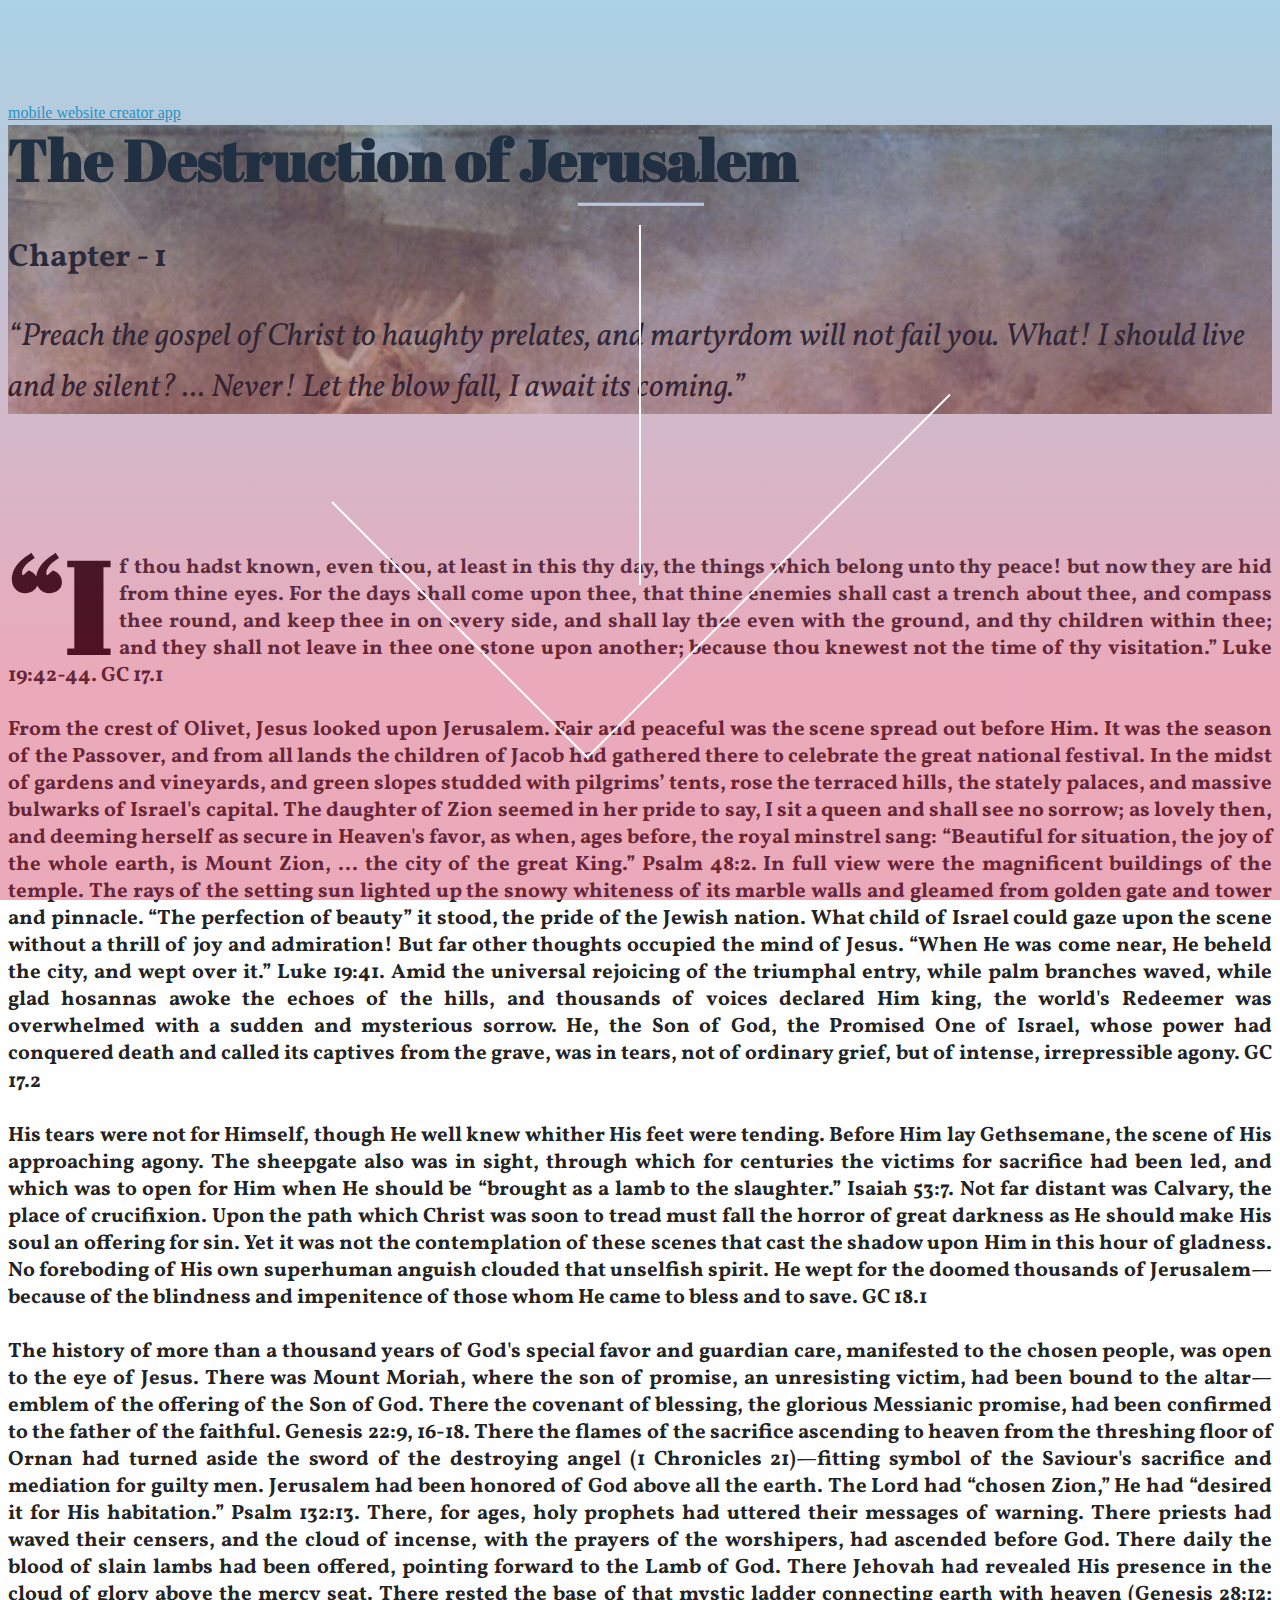
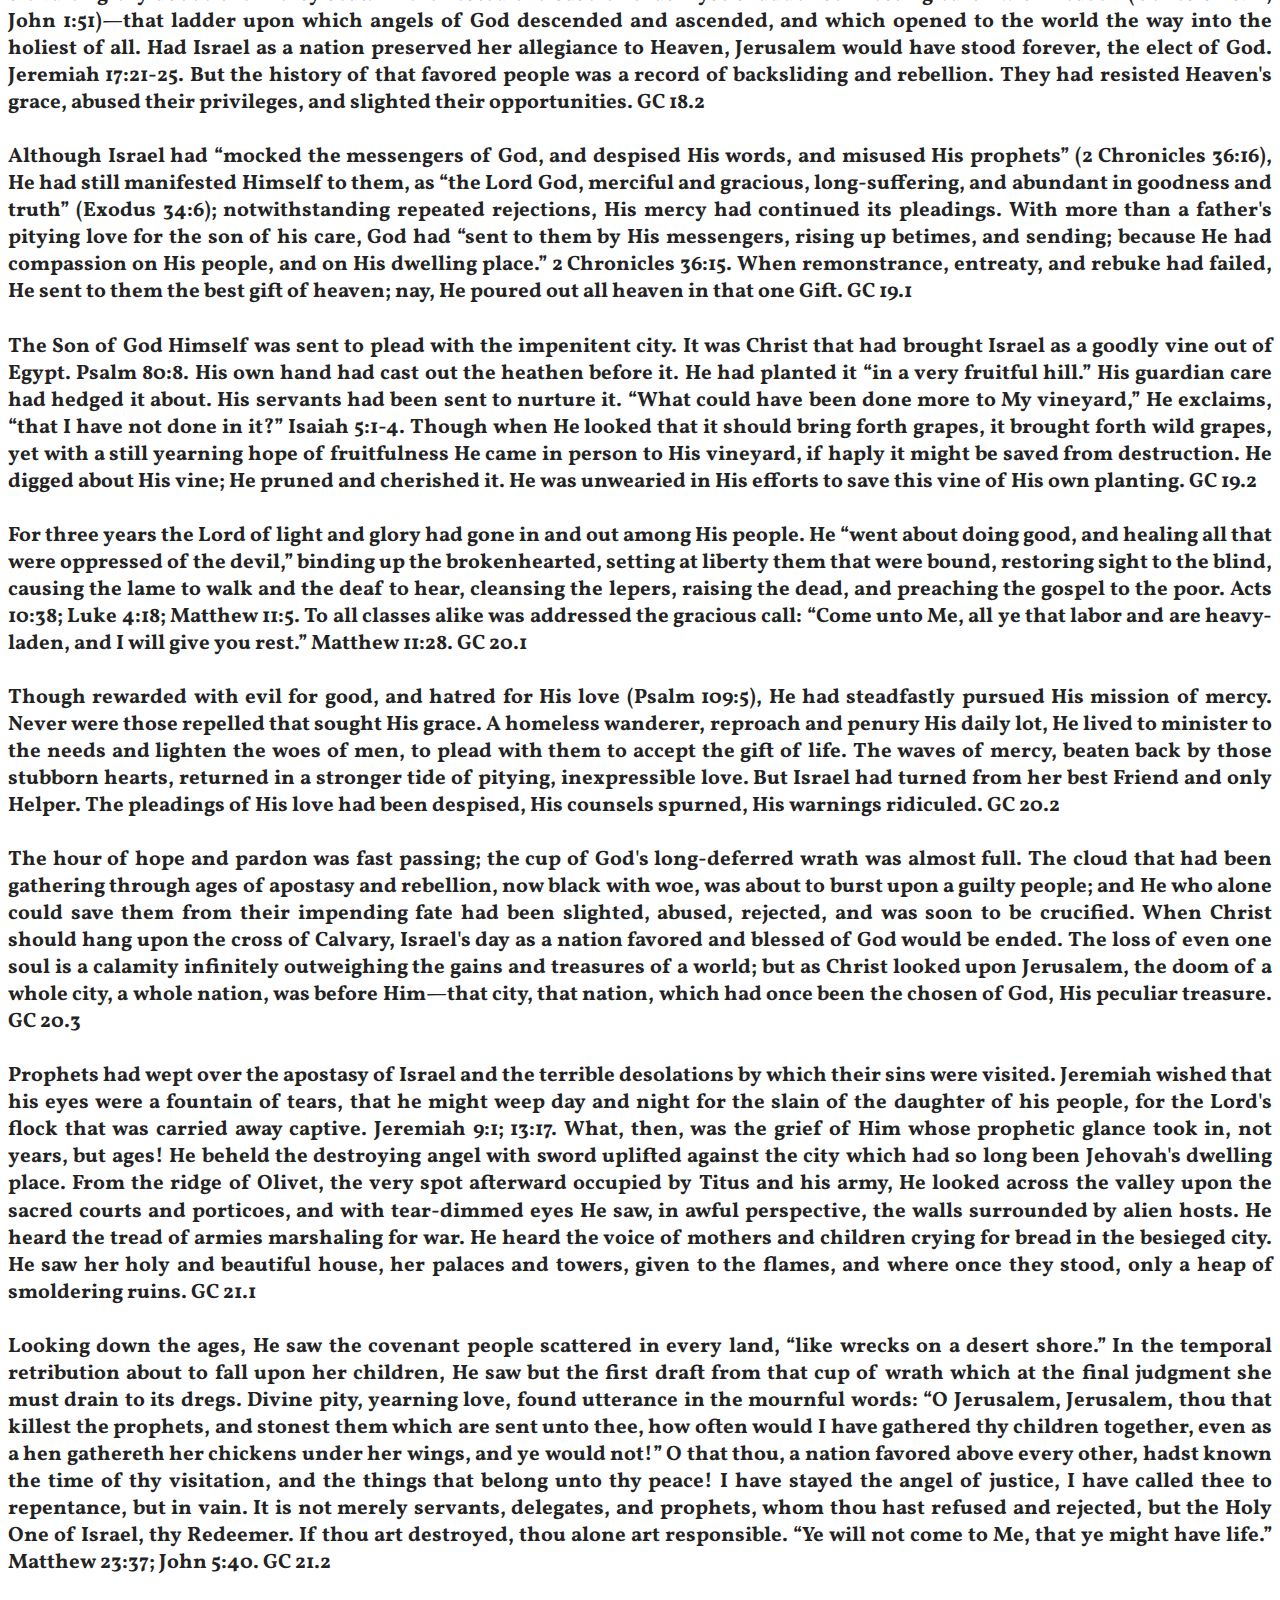
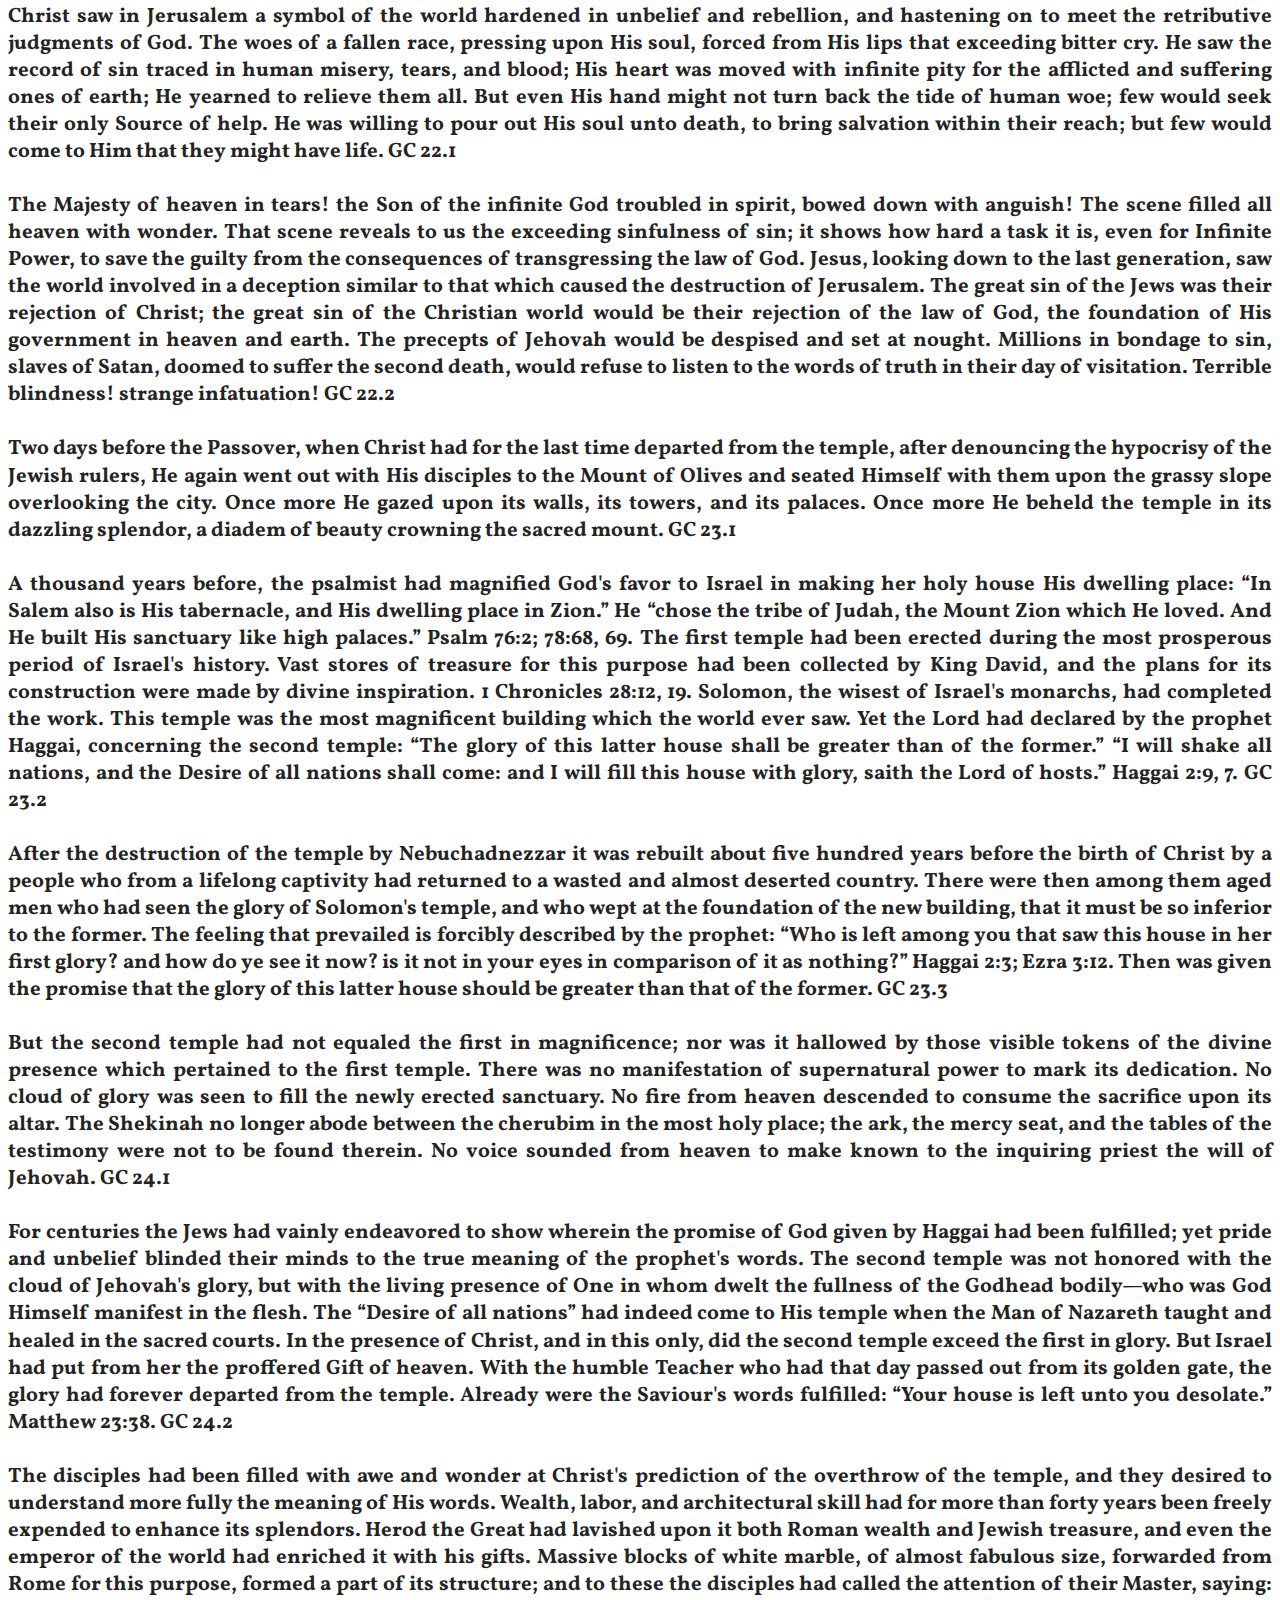
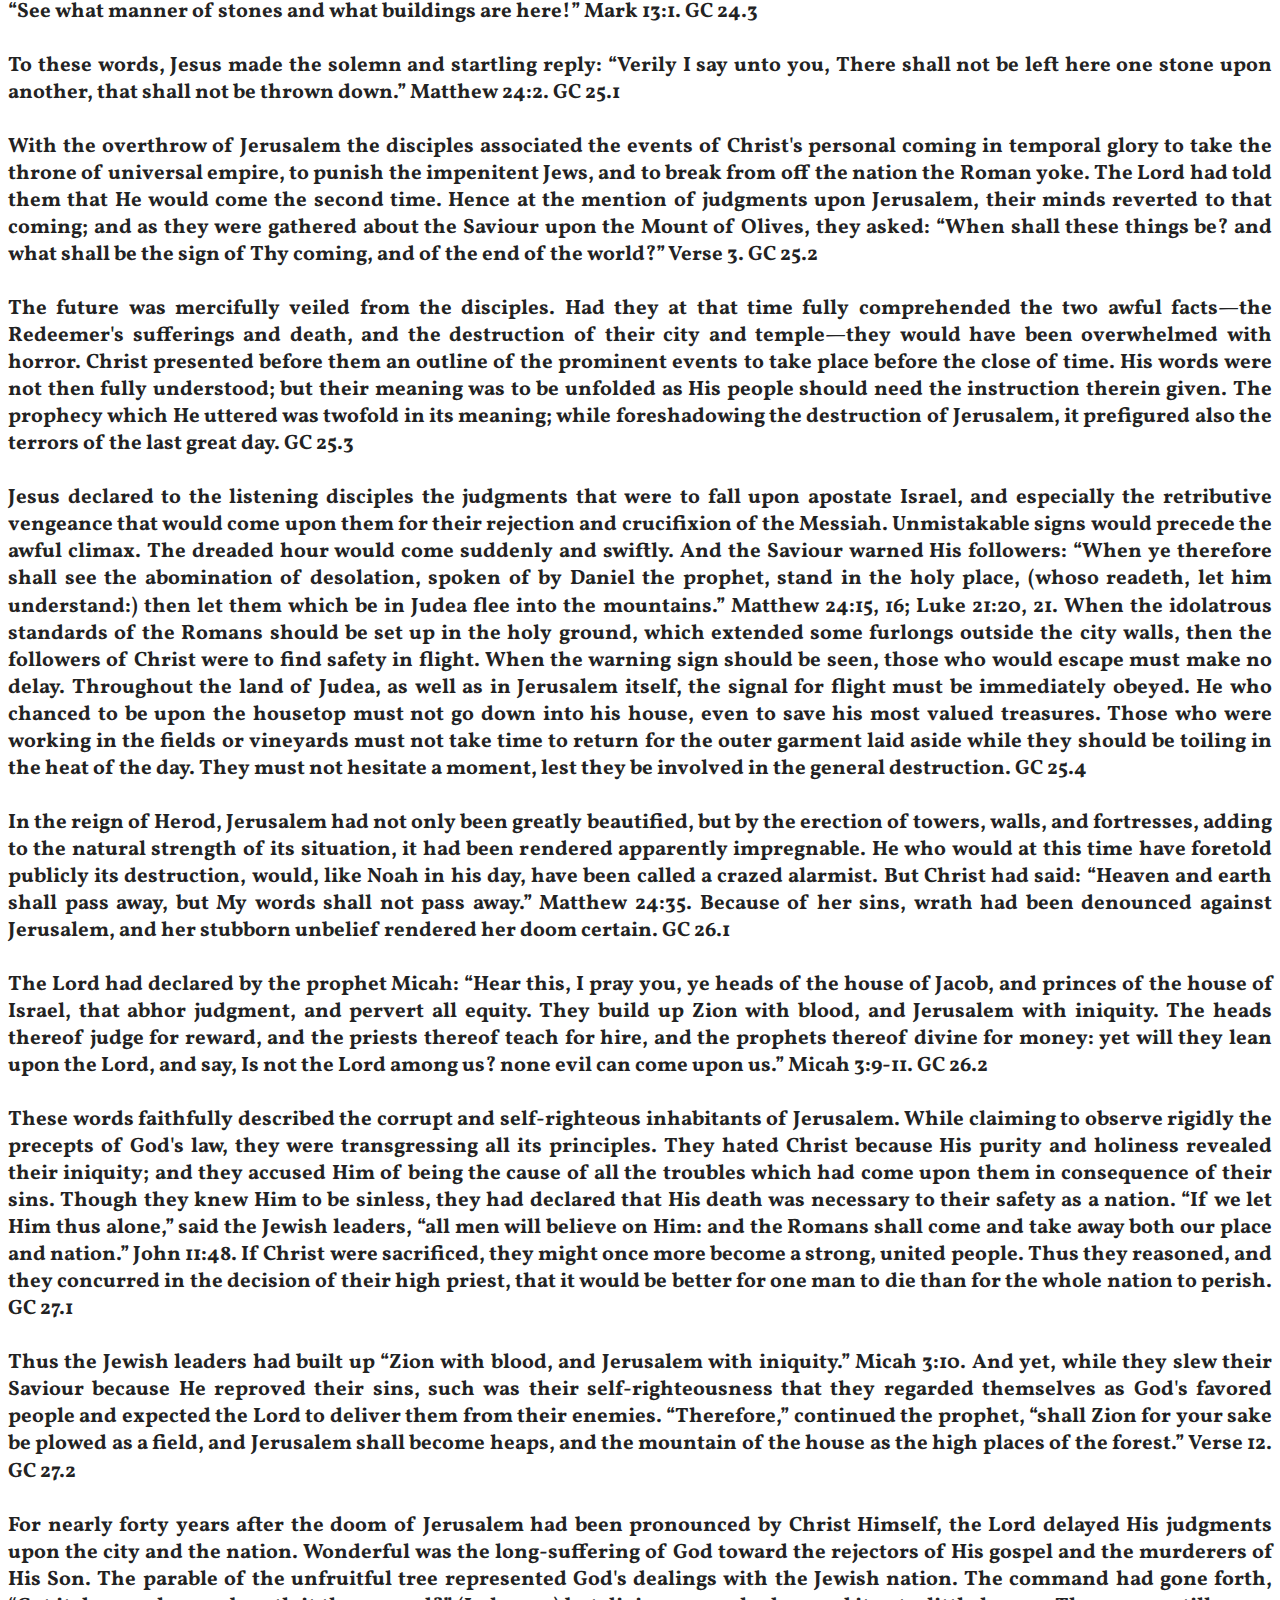
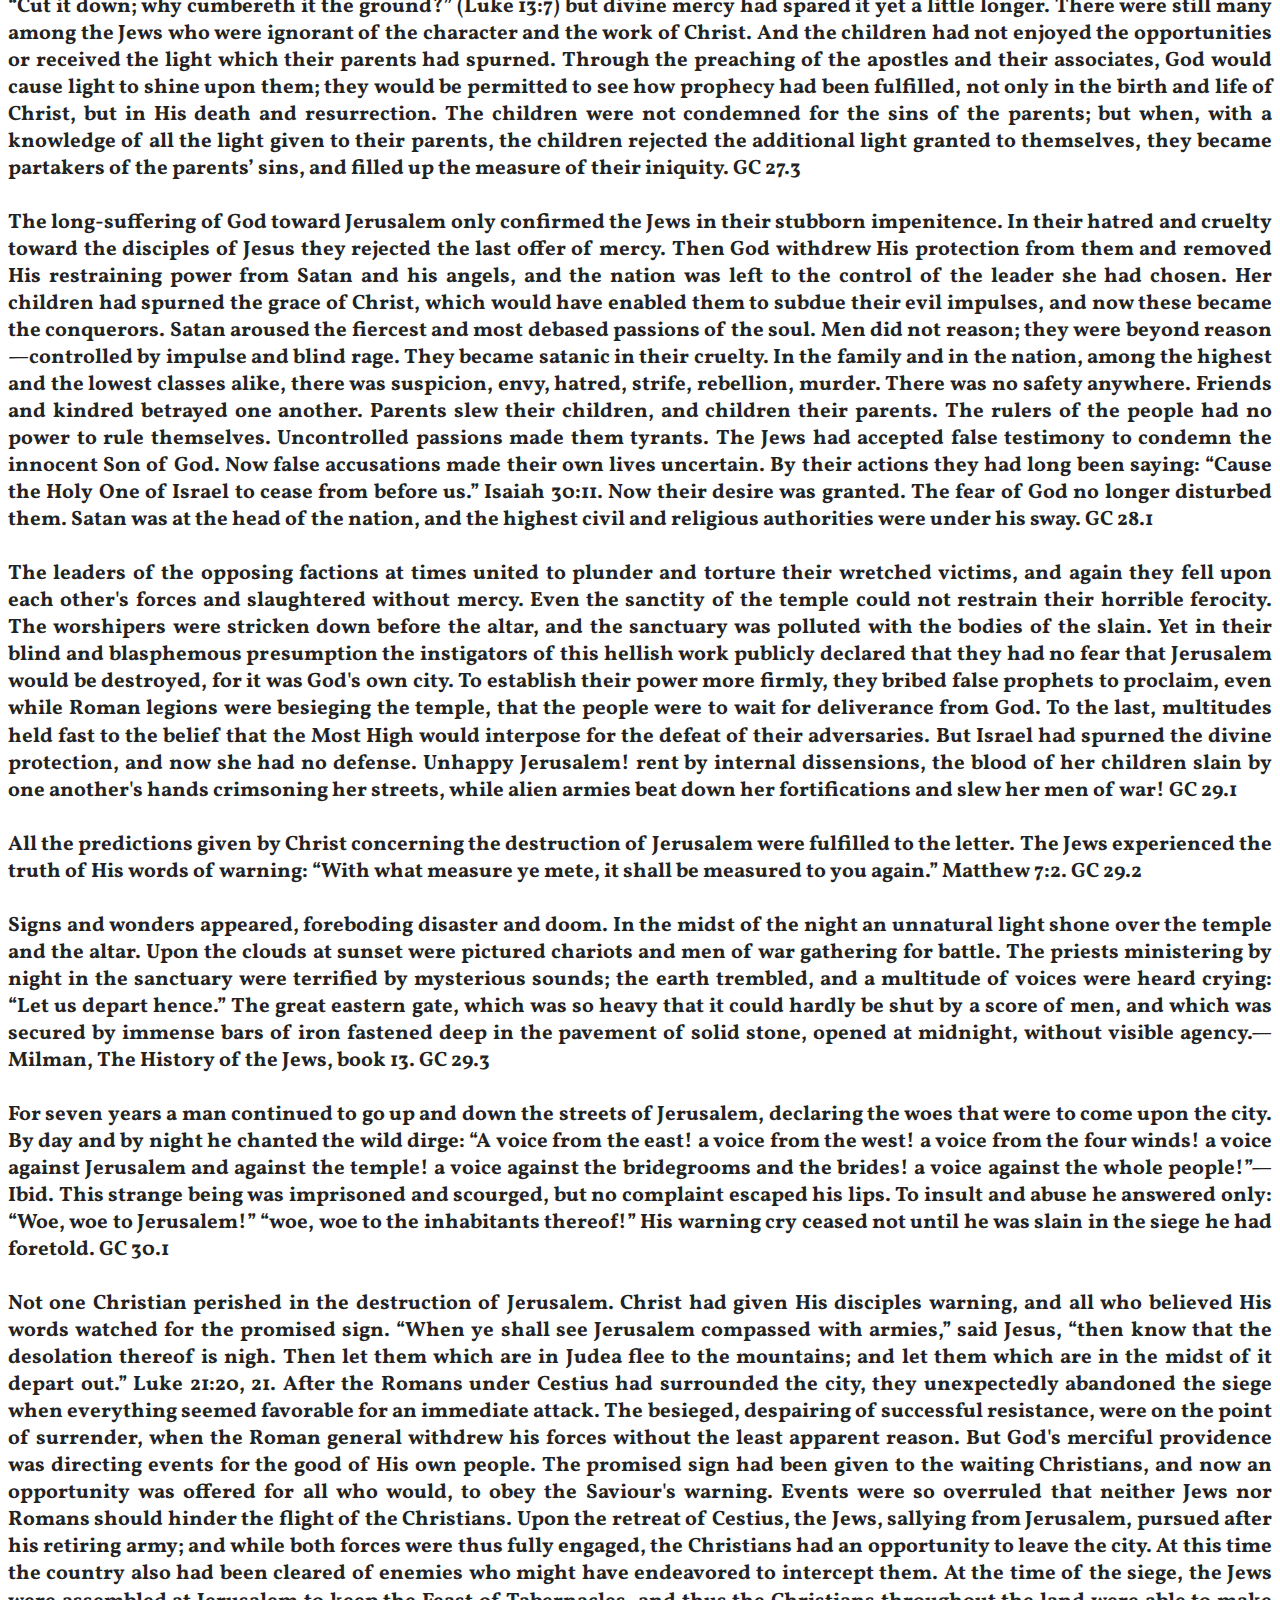
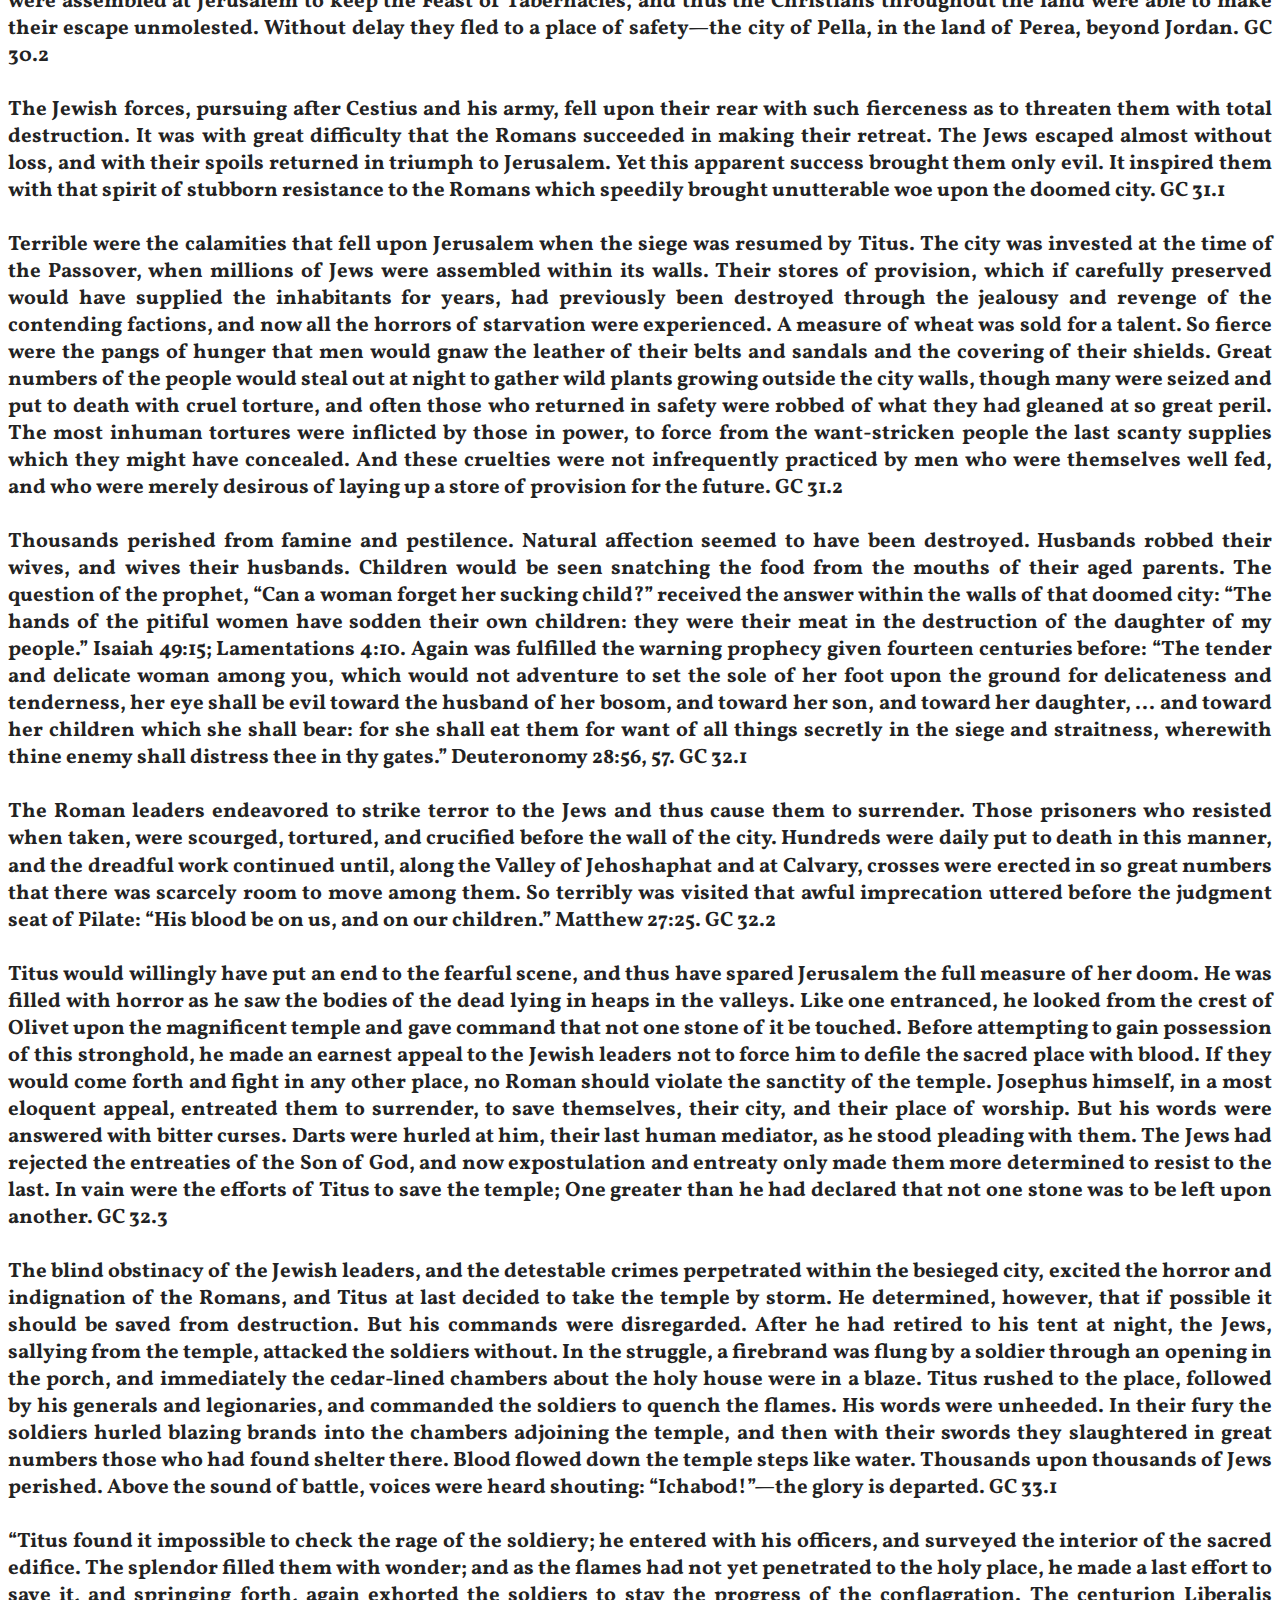
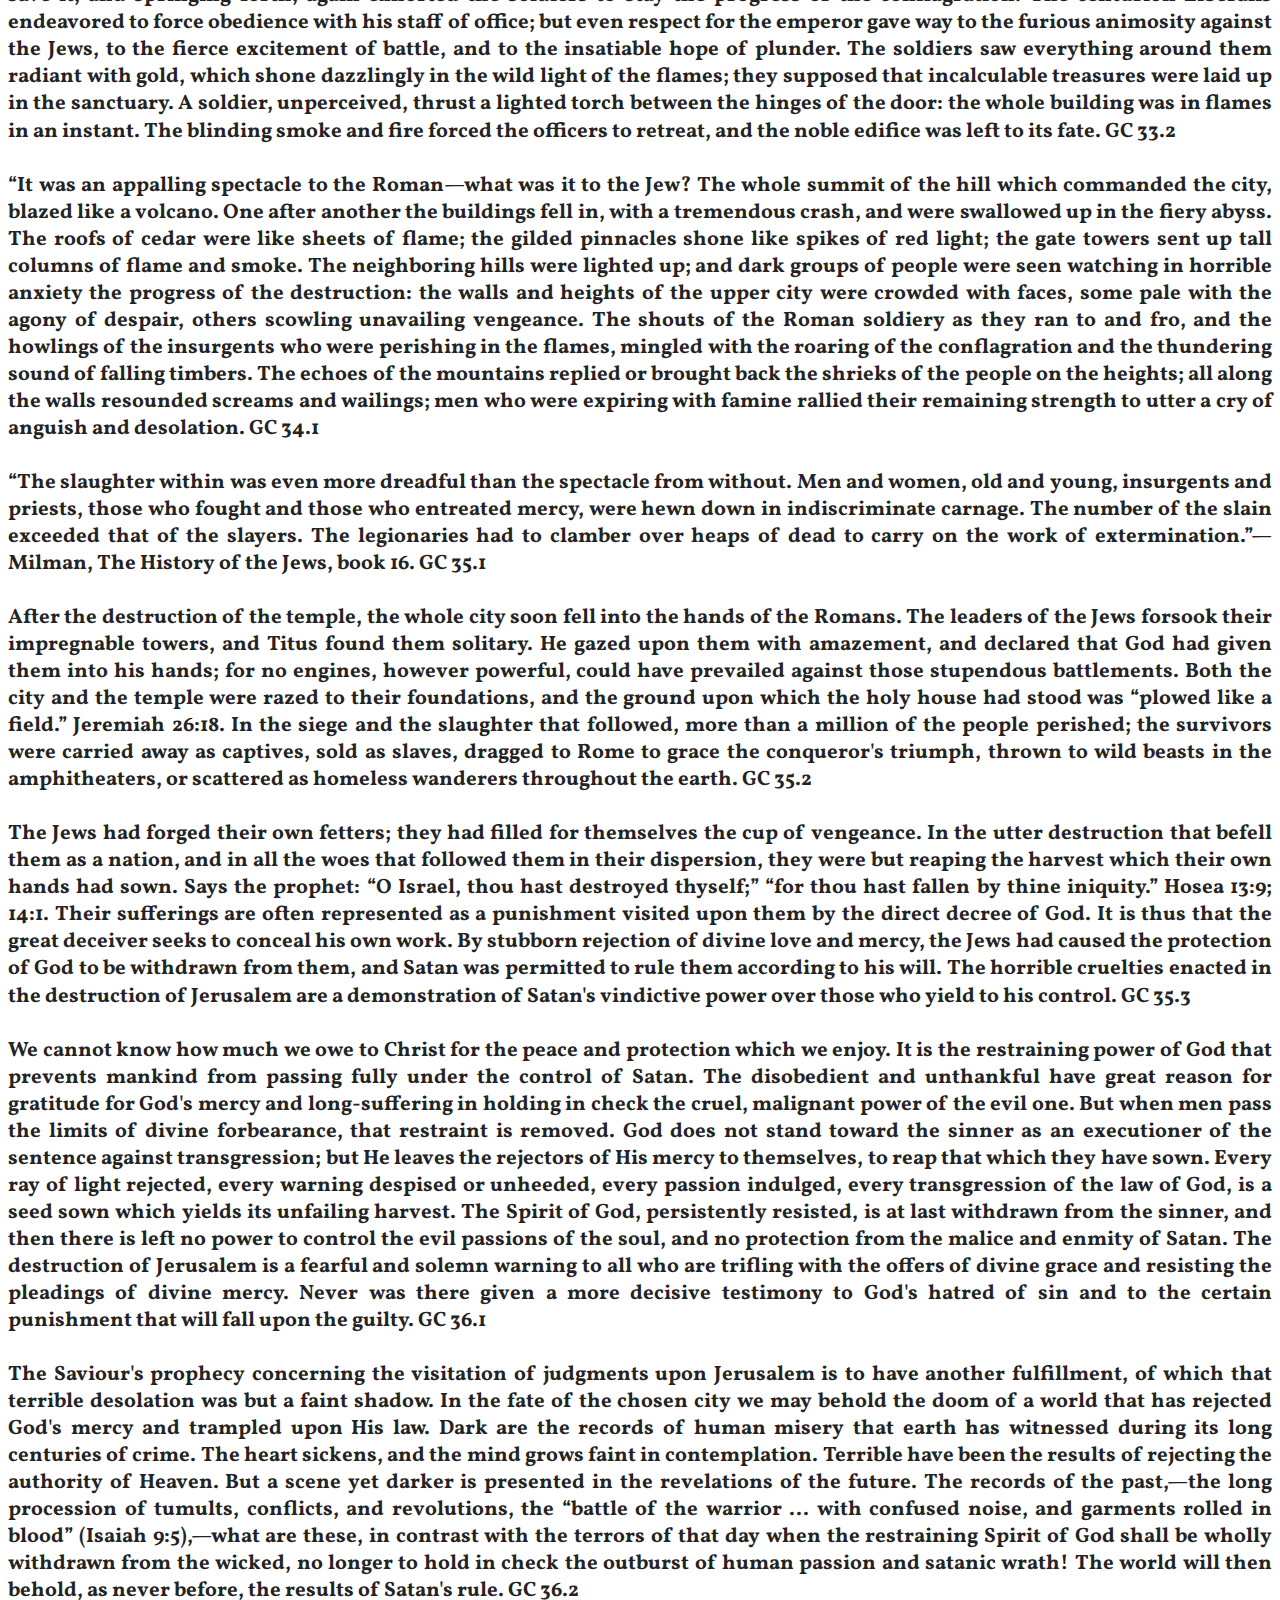
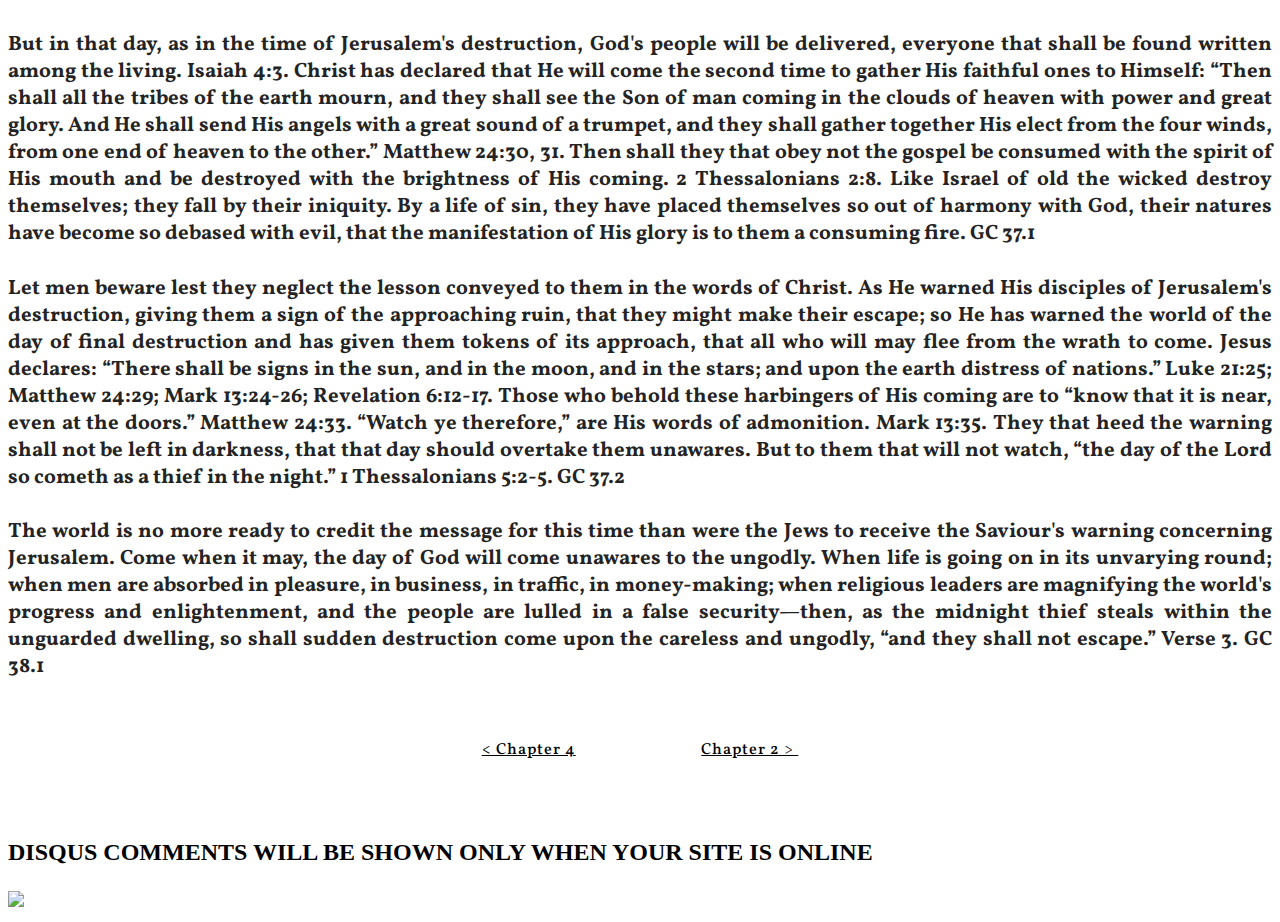
==== 1-Destruction-of-Jerusalem.html @ 49c74d1c "create github pages" ====
<!DOCTYPE html>
<html >
<head>
  <!-- Site made with Mobirise Website Builder v4.6.6, https://mobirise.com -->
  <meta charset="UTF-8">
  <meta http-equiv="X-UA-Compatible" content="IE=edge">
  <meta name="generator" content="Mobirise v4.6.6, mobirise.com">
  <meta name="viewport" content="width=device-width, initial-scale=1, minimum-scale=1">
  <link rel="shortcut icon" href="assets/images/logo2.png" type="image/x-icon">
  <meta name="description" content="">
  <title>1 - Destruction of Jerusalem</title>
  <link rel="stylesheet" href="assets/web/assets/mobirise-icons/mobirise-icons.css">
  <link rel="stylesheet" href="assets/tether/tether.min.css">
  <link rel="stylesheet" href="assets/facebook-plugin/style.css">
  <link rel="stylesheet" href="assets/soundcloud-plugin/style.css">
  <link rel="stylesheet" href="assets/bootstrap/css/bootstrap.min.css">
  <link rel="stylesheet" href="assets/bootstrap/css/bootstrap-grid.min.css">
  <link rel="stylesheet" href="assets/bootstrap/css/bootstrap-reboot.min.css">
  <link rel="stylesheet" href="assets/dropdown/css/style.css">
  <link rel="stylesheet" href="assets/animatecss/animate.min.css">
  <link rel="stylesheet" href="assets/theme/css/style.css">
  <link rel="stylesheet" href="assets/mobirise/css/mbr-additional.css" type="text/css">
  
  
  
</head>
<body>
  <section class="menu cid-qNV8i12AD8" once="menu" id="menu2-1a">

    

    <nav class="navbar navbar-expand beta-menu navbar-dropdown align-items-center collapsed bg-color transparent">
        <button class="navbar-toggler navbar-toggler-right" type="button" data-toggle="collapse" data-target="#navbarSupportedContent" aria-controls="navbarSupportedContent" aria-expanded="false" aria-label="Toggle navigation">
            <div class="hamburger">
                <span></span>
                <span></span>
                <span></span>
                <span></span>
            </div>
        </button>
        <div class="menu-logo">
            <div class="navbar-brand">
                
                
            </div>
        </div>
        <div class="collapse navbar-collapse" id="navbarSupportedContent">
            <ul class="navbar-nav nav-dropdown nav-right navbar-nav-top-padding" data-app-modern-menu="true"><li class="nav-item">
                    <a class="nav-link link text-black display-4" href="https://mobirise.com">Preface<br></a>
                </li><li class="nav-item"><a class="nav-link link text-black display-4" href="https://mobirise.com">Introduction<br></a></li><li class="nav-item dropdown open"><a class="nav-link link text-black dropdown-toggle display-4" href="https://mobirise.com" data-toggle="dropdown-submenu" aria-expanded="true">Chapters<br></a><div class="dropdown-menu"><a class="text-black dropdown-item display-4" href="https://mobirise.com">1 - Destruction of Jerusalem</a><a class="text-black dropdown-item display-4" href="https://mobirise.com">2 - Persecution in the First Centuries</a><a class="text-black dropdown-item display-4" href="page2.html">5 - John Wycliffe</a><a class="text-black dropdown-item display-4" href="6-Huss-and-Jerome.html">6 - Juss and Jerome</a><a class="text-black dropdown-item display-4" href="6-Huss-and-Jerome.html"></a></div></li>
                <li class="nav-item">
                    <a class="nav-link link text-black display-4" href="https://mobirise.com"></a>
                </li></ul>
            
        </div>
    </nav>
</section>

<section class="engine"><a href="https://mobirise.ws/n">mobile website creator app</a></section><section class="header4 cid-qNV8i1VDWB mbr-fullscreen mbr-parallax-background" id="header4-1b">

    

    <div class="mbr-overlay" style="opacity: 0.4;">
    </div>

    <div class="container align-center">
        <div class="row justify-content-center">
            <div class="media-container-column mbr-white col-md-10">
                <h1 class="mbr-section-title pb-3 mbr-fonts-style display-1">The Destruction of Jerusalem</h1>
                <hr class="separator mb-4">
                <h3 class="mbr-section-subtitle align-center mbr-light pb-3 mbr-fonts-style display-5">
                    Chapter - 1</h3>
                
                <p class="mbr-text pb-3 mbr-fonts-style display-5"><em>“Preach the gospel of Christ to haughty prelates, and martyrdom will not fail you. What! I should live and be silent? ... Never! Let the blow fall, I await its coming.”<br></em></p>
                
            </div>
        </div>
    </div>
    <div class="mbr-arrow hidden-sm-down" aria-hidden="true">
        <a href="#next">
            <i class="mbri-down mbr-iconfont"></i>
        </a>
    </div>
</section>

<section class="mbr-section content4 cid-qNV8i2LmGc" id="content4-1c">

    

    <div class="container">
        <div class="media-container-row">
            <div class="title col-12 col-md-8">
                
                <h3 class="mbr-section-subtitle align-center mbr-light mbr-fonts-style display-7"><div><br></div><div><span class="firstcharacter">“I</span>f thou hadst known, even thou, at least in this thy day, the things which belong unto thy peace! but now they are hid from thine eyes. For the days shall come upon thee, that thine enemies shall cast a trench about thee, and compass thee round, and keep thee in on every side, and shall lay thee even with the ground, and thy children within thee; and they shall not leave in thee one stone upon another; because thou knewest not the time of thy visitation.” Luke 19:42-44. GC 17.1</div><div><br></div><div>From the crest of Olivet, Jesus looked upon Jerusalem. Fair and peaceful was the scene spread out before Him. It was the season of the Passover, and from all lands the children of Jacob had gathered there to celebrate the great national festival. In the midst of gardens and vineyards, and green slopes studded with pilgrims’ tents, rose the terraced hills, the stately palaces, and massive bulwarks of Israel's capital. The daughter of Zion seemed in her pride to say, I sit a queen and shall see no sorrow; as lovely then, and deeming herself as secure in Heaven's favor, as when, ages before, the royal minstrel sang: “Beautiful for situation, the joy of the whole earth, is Mount Zion, ... the city of the great King.” Psalm 48:2. In full view were the magnificent buildings of the temple. The rays of the setting sun lighted up the snowy whiteness of its marble walls and gleamed from golden gate and tower and pinnacle. “The perfection of beauty” it stood, the pride of the Jewish nation. What child of Israel could gaze upon the scene without a thrill of joy and admiration! But far other thoughts occupied the mind of Jesus. “When He was come near, He beheld the city, and wept over it.” Luke 19:41. Amid the universal rejoicing of the triumphal entry, while palm branches waved, while glad hosannas awoke the echoes of the hills, and thousands of voices declared Him king, the world's Redeemer was overwhelmed with a sudden and mysterious sorrow. He, the Son of God, the Promised One of Israel, whose power had conquered death and called its captives from the grave, was in tears, not of ordinary grief, but of intense, irrepressible agony. GC 17.2</div><div><br></div><div>His tears were not for Himself, though He well knew whither His feet were tending. Before Him lay Gethsemane, the scene of His approaching agony. The sheepgate also was in sight, through which for centuries the victims for sacrifice had been led, and which was to open for Him when He should be “brought as a lamb to the slaughter.” Isaiah 53:7. Not far distant was Calvary, the place of crucifixion. Upon the path which Christ was soon to tread must fall the horror of great darkness as He should make His soul an offering for sin. Yet it was not the contemplation of these scenes that cast the shadow upon Him in this hour of gladness. No foreboding of His own superhuman anguish clouded that unselfish spirit. He wept for the doomed thousands of Jerusalem—because of the blindness and impenitence of those whom He came to bless and to save. GC 18.1</div><div><br></div><div>The history of more than a thousand years of God's special favor and guardian care, manifested to the chosen people, was open to the eye of Jesus. There was Mount Moriah, where the son of promise, an unresisting victim, had been bound to the altar—emblem of the offering of the Son of God. There the covenant of blessing, the glorious Messianic promise, had been confirmed to the father of the faithful. Genesis 22:9, 16-18. There the flames of the sacrifice ascending to heaven from the threshing floor of Ornan had turned aside the sword of the destroying angel (1 Chronicles 21)—fitting symbol of the Saviour's sacrifice and mediation for guilty men. Jerusalem had been honored of God above all the earth. The Lord had “chosen Zion,” He had “desired it for His habitation.” Psalm 132:13. There, for ages, holy prophets had uttered their messages of warning. There priests had waved their censers, and the cloud of incense, with the prayers of the worshipers, had ascended before God. There daily the blood of slain lambs had been offered, pointing forward to the Lamb of God. There Jehovah had revealed His presence in the cloud of glory above the mercy seat. There rested the base of that mystic ladder connecting earth with heaven (Genesis 28:12; John 1:51)—that ladder upon which angels of God descended and ascended, and which opened to the world the way into the holiest of all. Had Israel as a nation preserved her allegiance to Heaven, Jerusalem would have stood forever, the elect of God. Jeremiah 17:21-25. But the history of that favored people was a record of backsliding and rebellion. They had resisted Heaven's grace, abused their privileges, and slighted their opportunities. GC 18.2</div><div><br></div><div>Although Israel had “mocked the messengers of God, and despised His words, and misused His prophets” (2 Chronicles 36:16), He had still manifested Himself to them, as “the Lord God, merciful and gracious, long-suffering, and abundant in goodness and truth” (Exodus 34:6); notwithstanding repeated rejections, His mercy had continued its pleadings. With more than a father's pitying love for the son of his care, God had “sent to them by His messengers, rising up betimes, and sending; because He had compassion on His people, and on His dwelling place.” 2 Chronicles 36:15. When remonstrance, entreaty, and rebuke had failed, He sent to them the best gift of heaven; nay, He poured out all heaven in that one Gift. GC 19.1</div><div><br></div><div>The Son of God Himself was sent to plead with the impenitent city. It was Christ that had brought Israel as a goodly vine out of Egypt. Psalm 80:8. His own hand had cast out the heathen before it. He had planted it “in a very fruitful hill.” His guardian care had hedged it about. His servants had been sent to nurture it. “What could have been done more to My vineyard,” He exclaims, “that I have not done in it?” Isaiah 5:1-4. Though when He looked that it should bring forth grapes, it brought forth wild grapes, yet with a still yearning hope of fruitfulness He came in person to His vineyard, if haply it might be saved from destruction. He digged about His vine; He pruned and cherished it. He was unwearied in His efforts to save this vine of His own planting. GC 19.2</div><div><br></div><div>For three years the Lord of light and glory had gone in and out among His people. He “went about doing good, and healing all that were oppressed of the devil,” binding up the brokenhearted, setting at liberty them that were bound, restoring sight to the blind, causing the lame to walk and the deaf to hear, cleansing the lepers, raising the dead, and preaching the gospel to the poor. Acts 10:38; Luke 4:18; Matthew 11:5. To all classes alike was addressed the gracious call: “Come unto Me, all ye that labor and are heavy-laden, and I will give you rest.” Matthew 11:28. GC 20.1</div><div><br></div><div>Though rewarded with evil for good, and hatred for His love (Psalm 109:5), He had steadfastly pursued His mission of mercy. Never were those repelled that sought His grace. A homeless wanderer, reproach and penury His daily lot, He lived to minister to the needs and lighten the woes of men, to plead with them to accept the gift of life. The waves of mercy, beaten back by those stubborn hearts, returned in a stronger tide of pitying, inexpressible love. But Israel had turned from her best Friend and only Helper. The pleadings of His love had been despised, His counsels spurned, His warnings ridiculed. GC 20.2</div><div><br></div><div>The hour of hope and pardon was fast passing; the cup of God's long-deferred wrath was almost full. The cloud that had been gathering through ages of apostasy and rebellion, now black with woe, was about to burst upon a guilty people; and He who alone could save them from their impending fate had been slighted, abused, rejected, and was soon to be crucified. When Christ should hang upon the cross of Calvary, Israel's day as a nation favored and blessed of God would be ended. The loss of even one soul is a calamity infinitely outweighing the gains and treasures of a world; but as Christ looked upon Jerusalem, the doom of a whole city, a whole nation, was before Him—that city, that nation, which had once been the chosen of God, His peculiar treasure. GC 20.3</div><div><br></div><div>Prophets had wept over the apostasy of Israel and the terrible desolations by which their sins were visited. Jeremiah wished that his eyes were a fountain of tears, that he might weep day and night for the slain of the daughter of his people, for the Lord's flock that was carried away captive. Jeremiah 9:1; 13:17. What, then, was the grief of Him whose prophetic glance took in, not years, but ages! He beheld the destroying angel with sword uplifted against the city which had so long been Jehovah's dwelling place. From the ridge of Olivet, the very spot afterward occupied by Titus and his army, He looked across the valley upon the sacred courts and porticoes, and with tear-dimmed eyes He saw, in awful perspective, the walls surrounded by alien hosts. He heard the tread of armies marshaling for war. He heard the voice of mothers and children crying for bread in the besieged city. He saw her holy and beautiful house, her palaces and towers, given to the flames, and where once they stood, only a heap of smoldering ruins. GC 21.1</div><div><br></div><div>Looking down the ages, He saw the covenant people scattered in every land, “like wrecks on a desert shore.” In the temporal retribution about to fall upon her children, He saw but the first draft from that cup of wrath which at the final judgment she must drain to its dregs. Divine pity, yearning love, found utterance in the mournful words: “O Jerusalem, Jerusalem, thou that killest the prophets, and stonest them which are sent unto thee, how often would I have gathered thy children together, even as a hen gathereth her chickens under her wings, and ye would not!” O that thou, a nation favored above every other, hadst known the time of thy visitation, and the things that belong unto thy peace! I have stayed the angel of justice, I have called thee to repentance, but in vain. It is not merely servants, delegates, and prophets, whom thou hast refused and rejected, but the Holy One of Israel, thy Redeemer. If thou art destroyed, thou alone art responsible. “Ye will not come to Me, that ye might have life.” Matthew 23:37; John 5:40. GC 21.2</div><div><br></div><div>Christ saw in Jerusalem a symbol of the world hardened in unbelief and rebellion, and hastening on to meet the retributive judgments of God. The woes of a fallen race, pressing upon His soul, forced from His lips that exceeding bitter cry. He saw the record of sin traced in human misery, tears, and blood; His heart was moved with infinite pity for the afflicted and suffering ones of earth; He yearned to relieve them all. But even His hand might not turn back the tide of human woe; few would seek their only Source of help. He was willing to pour out His soul unto death, to bring salvation within their reach; but few would come to Him that they might have life. GC 22.1</div><div><br></div><div>The Majesty of heaven in tears! the Son of the infinite God troubled in spirit, bowed down with anguish! The scene filled all heaven with wonder. That scene reveals to us the exceeding sinfulness of sin; it shows how hard a task it is, even for Infinite Power, to save the guilty from the consequences of transgressing the law of God. Jesus, looking down to the last generation, saw the world involved in a deception similar to that which caused the destruction of Jerusalem. The great sin of the Jews was their rejection of Christ; the great sin of the Christian world would be their rejection of the law of God, the foundation of His government in heaven and earth. The precepts of Jehovah would be despised and set at nought. Millions in bondage to sin, slaves of Satan, doomed to suffer the second death, would refuse to listen to the words of truth in their day of visitation. Terrible blindness! strange infatuation! GC 22.2</div><div><br></div><div>Two days before the Passover, when Christ had for the last time departed from the temple, after denouncing the hypocrisy of the Jewish rulers, He again went out with His disciples to the Mount of Olives and seated Himself with them upon the grassy slope overlooking the city. Once more He gazed upon its walls, its towers, and its palaces. Once more He beheld the temple in its dazzling splendor, a diadem of beauty crowning the sacred mount. GC 23.1</div><div><br></div><div>A thousand years before, the psalmist had magnified God's favor to Israel in making her holy house His dwelling place: “In Salem also is His tabernacle, and His dwelling place in Zion.” He “chose the tribe of Judah, the Mount Zion which He loved. And He built His sanctuary like high palaces.” Psalm 76:2; 78:68, 69. The first temple had been erected during the most prosperous period of Israel's history. Vast stores of treasure for this purpose had been collected by King David, and the plans for its construction were made by divine inspiration. 1 Chronicles 28:12, 19. Solomon, the wisest of Israel's monarchs, had completed the work. This temple was the most magnificent building which the world ever saw. Yet the Lord had declared by the prophet Haggai, concerning the second temple: “The glory of this latter house shall be greater than of the former.” “I will shake all nations, and the Desire of all nations shall come: and I will fill this house with glory, saith the Lord of hosts.” Haggai 2:9, 7. GC 23.2</div><div><br></div><div>After the destruction of the temple by Nebuchadnezzar it was rebuilt about five hundred years before the birth of Christ by a people who from a lifelong captivity had returned to a wasted and almost deserted country. There were then among them aged men who had seen the glory of Solomon's temple, and who wept at the foundation of the new building, that it must be so inferior to the former. The feeling that prevailed is forcibly described by the prophet: “Who is left among you that saw this house in her first glory? and how do ye see it now? is it not in your eyes in comparison of it as nothing?” Haggai 2:3; Ezra 3:12. Then was given the promise that the glory of this latter house should be greater than that of the former. GC 23.3</div><div><br></div><div>But the second temple had not equaled the first in magnificence; nor was it hallowed by those visible tokens of the divine presence which pertained to the first temple. There was no manifestation of supernatural power to mark its dedication. No cloud of glory was seen to fill the newly erected sanctuary. No fire from heaven descended to consume the sacrifice upon its altar. The Shekinah no longer abode between the cherubim in the most holy place; the ark, the mercy seat, and the tables of the testimony were not to be found therein. No voice sounded from heaven to make known to the inquiring priest the will of Jehovah. GC 24.1</div><div><br></div><div>For centuries the Jews had vainly endeavored to show wherein the promise of God given by Haggai had been fulfilled; yet pride and unbelief blinded their minds to the true meaning of the prophet's words. The second temple was not honored with the cloud of Jehovah's glory, but with the living presence of One in whom dwelt the fullness of the Godhead bodily—who was God Himself manifest in the flesh. The “Desire of all nations” had indeed come to His temple when the Man of Nazareth taught and healed in the sacred courts. In the presence of Christ, and in this only, did the second temple exceed the first in glory. But Israel had put from her the proffered Gift of heaven. With the humble Teacher who had that day passed out from its golden gate, the glory had forever departed from the temple. Already were the Saviour's words fulfilled: “Your house is left unto you desolate.” Matthew 23:38. GC 24.2</div><div><br></div><div>The disciples had been filled with awe and wonder at Christ's prediction of the overthrow of the temple, and they desired to understand more fully the meaning of His words. Wealth, labor, and architectural skill had for more than forty years been freely expended to enhance its splendors. Herod the Great had lavished upon it both Roman wealth and Jewish treasure, and even the emperor of the world had enriched it with his gifts. Massive blocks of white marble, of almost fabulous size, forwarded from Rome for this purpose, formed a part of its structure; and to these the disciples had called the attention of their Master, saying: “See what manner of stones and what buildings are here!” Mark 13:1. GC 24.3</div><div><br></div><div>To these words, Jesus made the solemn and startling reply: “Verily I say unto you, There shall not be left here one stone upon another, that shall not be thrown down.” Matthew 24:2. GC 25.1</div><div><br></div><div>With the overthrow of Jerusalem the disciples associated the events of Christ's personal coming in temporal glory to take the throne of universal empire, to punish the impenitent Jews, and to break from off the nation the Roman yoke. The Lord had told them that He would come the second time. Hence at the mention of judgments upon Jerusalem, their minds reverted to that coming; and as they were gathered about the Saviour upon the Mount of Olives, they asked: “When shall these things be? and what shall be the sign of Thy coming, and of the end of the world?” Verse 3. GC 25.2</div><div><br></div><div>The future was mercifully veiled from the disciples. Had they at that time fully comprehended the two awful facts—the Redeemer's sufferings and death, and the destruction of their city and temple—they would have been overwhelmed with horror. Christ presented before them an outline of the prominent events to take place before the close of time. His words were not then fully understood; but their meaning was to be unfolded as His people should need the instruction therein given. The prophecy which He uttered was twofold in its meaning; while foreshadowing the destruction of Jerusalem, it prefigured also the terrors of the last great day. GC 25.3</div><div><br></div><div>Jesus declared to the listening disciples the judgments that were to fall upon apostate Israel, and especially the retributive vengeance that would come upon them for their rejection and crucifixion of the Messiah. Unmistakable signs would precede the awful climax. The dreaded hour would come suddenly and swiftly. And the Saviour warned His followers: “When ye therefore shall see the abomination of desolation, spoken of by Daniel the prophet, stand in the holy place, (whoso readeth, let him understand:) then let them which be in Judea flee into the mountains.” Matthew 24:15, 16; Luke 21:20, 21. When the idolatrous standards of the Romans should be set up in the holy ground, which extended some furlongs outside the city walls, then the followers of Christ were to find safety in flight. When the warning sign should be seen, those who would escape must make no delay. Throughout the land of Judea, as well as in Jerusalem itself, the signal for flight must be immediately obeyed. He who chanced to be upon the housetop must not go down into his house, even to save his most valued treasures. Those who were working in the fields or vineyards must not take time to return for the outer garment laid aside while they should be toiling in the heat of the day. They must not hesitate a moment, lest they be involved in the general destruction. GC 25.4</div><div><br></div><div>In the reign of Herod, Jerusalem had not only been greatly beautified, but by the erection of towers, walls, and fortresses, adding to the natural strength of its situation, it had been rendered apparently impregnable. He who would at this time have foretold publicly its destruction, would, like Noah in his day, have been called a crazed alarmist. But Christ had said: “Heaven and earth shall pass away, but My words shall not pass away.” Matthew 24:35. Because of her sins, wrath had been denounced against Jerusalem, and her stubborn unbelief rendered her doom certain. GC 26.1</div><div><br></div><div>The Lord had declared by the prophet Micah: “Hear this, I pray you, ye heads of the house of Jacob, and princes of the house of Israel, that abhor judgment, and pervert all equity. They build up Zion with blood, and Jerusalem with iniquity. The heads thereof judge for reward, and the priests thereof teach for hire, and the prophets thereof divine for money: yet will they lean upon the Lord, and say, Is not the Lord among us? none evil can come upon us.” Micah 3:9-11. GC 26.2</div><div><br></div><div>These words faithfully described the corrupt and self-righteous inhabitants of Jerusalem. While claiming to observe rigidly the precepts of God's law, they were transgressing all its principles. They hated Christ because His purity and holiness revealed their iniquity; and they accused Him of being the cause of all the troubles which had come upon them in consequence of their sins. Though they knew Him to be sinless, they had declared that His death was necessary to their safety as a nation. “If we let Him thus alone,” said the Jewish leaders, “all men will believe on Him: and the Romans shall come and take away both our place and nation.” John 11:48. If Christ were sacrificed, they might once more become a strong, united people. Thus they reasoned, and they concurred in the decision of their high priest, that it would be better for one man to die than for the whole nation to perish. GC 27.1</div><div><br></div><div>Thus the Jewish leaders had built up “Zion with blood, and Jerusalem with iniquity.” Micah 3:10. And yet, while they slew their Saviour because He reproved their sins, such was their self-righteousness that they regarded themselves as God's favored people and expected the Lord to deliver them from their enemies. “Therefore,” continued the prophet, “shall Zion for your sake be plowed as a field, and Jerusalem shall become heaps, and the mountain of the house as the high places of the forest.” Verse 12. GC 27.2</div><div><br></div><div>For nearly forty years after the doom of Jerusalem had been pronounced by Christ Himself, the Lord delayed His judgments upon the city and the nation. Wonderful was the long-suffering of God toward the rejectors of His gospel and the murderers of His Son. The parable of the unfruitful tree represented God's dealings with the Jewish nation. The command had gone forth, “Cut it down; why cumbereth it the ground?” (Luke 13:7) but divine mercy had spared it yet a little longer. There were still many among the Jews who were ignorant of the character and the work of Christ. And the children had not enjoyed the opportunities or received the light which their parents had spurned. Through the preaching of the apostles and their associates, God would cause light to shine upon them; they would be permitted to see how prophecy had been fulfilled, not only in the birth and life of Christ, but in His death and resurrection. The children were not condemned for the sins of the parents; but when, with a knowledge of all the light given to their parents, the children rejected the additional light granted to themselves, they became partakers of the parents’ sins, and filled up the measure of their iniquity. GC 27.3</div><div><br></div><div>The long-suffering of God toward Jerusalem only confirmed the Jews in their stubborn impenitence. In their hatred and cruelty toward the disciples of Jesus they rejected the last offer of mercy. Then God withdrew His protection from them and removed His restraining power from Satan and his angels, and the nation was left to the control of the leader she had chosen. Her children had spurned the grace of Christ, which would have enabled them to subdue their evil impulses, and now these became the conquerors. Satan aroused the fiercest and most debased passions of the soul. Men did not reason; they were beyond reason—controlled by impulse and blind rage. They became satanic in their cruelty. In the family and in the nation, among the highest and the lowest classes alike, there was suspicion, envy, hatred, strife, rebellion, murder. There was no safety anywhere. Friends and kindred betrayed one another. Parents slew their children, and children their parents. The rulers of the people had no power to rule themselves. Uncontrolled passions made them tyrants. The Jews had accepted false testimony to condemn the innocent Son of God. Now false accusations made their own lives uncertain. By their actions they had long been saying: “Cause the Holy One of Israel to cease from before us.” Isaiah 30:11. Now their desire was granted. The fear of God no longer disturbed them. Satan was at the head of the nation, and the highest civil and religious authorities were under his sway. GC 28.1</div><div><br></div><div>The leaders of the opposing factions at times united to plunder and torture their wretched victims, and again they fell upon each other's forces and slaughtered without mercy. Even the sanctity of the temple could not restrain their horrible ferocity. The worshipers were stricken down before the altar, and the sanctuary was polluted with the bodies of the slain. Yet in their blind and blasphemous presumption the instigators of this hellish work publicly declared that they had no fear that Jerusalem would be destroyed, for it was God's own city. To establish their power more firmly, they bribed false prophets to proclaim, even while Roman legions were besieging the temple, that the people were to wait for deliverance from God. To the last, multitudes held fast to the belief that the Most High would interpose for the defeat of their adversaries. But Israel had spurned the divine protection, and now she had no defense. Unhappy Jerusalem! rent by internal dissensions, the blood of her children slain by one another's hands crimsoning her streets, while alien armies beat down her fortifications and slew her men of war! GC 29.1</div><div><br></div><div>All the predictions given by Christ concerning the destruction of Jerusalem were fulfilled to the letter. The Jews experienced the truth of His words of warning: “With what measure ye mete, it shall be measured to you again.” Matthew 7:2. GC 29.2</div><div><br></div><div>Signs and wonders appeared, foreboding disaster and doom. In the midst of the night an unnatural light shone over the temple and the altar. Upon the clouds at sunset were pictured chariots and men of war gathering for battle. The priests ministering by night in the sanctuary were terrified by mysterious sounds; the earth trembled, and a multitude of voices were heard crying: “Let us depart hence.” The great eastern gate, which was so heavy that it could hardly be shut by a score of men, and which was secured by immense bars of iron fastened deep in the pavement of solid stone, opened at midnight, without visible agency.—Milman, The History of the Jews, book 13. GC 29.3</div><div><br></div><div>For seven years a man continued to go up and down the streets of Jerusalem, declaring the woes that were to come upon the city. By day and by night he chanted the wild dirge: “A voice from the east! a voice from the west! a voice from the four winds! a voice against Jerusalem and against the temple! a voice against the bridegrooms and the brides! a voice against the whole people!”—Ibid. This strange being was imprisoned and scourged, but no complaint escaped his lips. To insult and abuse he answered only: “Woe, woe to Jerusalem!” “woe, woe to the inhabitants thereof!” His warning cry ceased not until he was slain in the siege he had foretold. GC 30.1</div><div><br></div><div>Not one Christian perished in the destruction of Jerusalem. Christ had given His disciples warning, and all who believed His words watched for the promised sign. “When ye shall see Jerusalem compassed with armies,” said Jesus, “then know that the desolation thereof is nigh. Then let them which are in Judea flee to the mountains; and let them which are in the midst of it depart out.” Luke 21:20, 21. After the Romans under Cestius had surrounded the city, they unexpectedly abandoned the siege when everything seemed favorable for an immediate attack. The besieged, despairing of successful resistance, were on the point of surrender, when the Roman general withdrew his forces without the least apparent reason. But God's merciful providence was directing events for the good of His own people. The promised sign had been given to the waiting Christians, and now an opportunity was offered for all who would, to obey the Saviour's warning. Events were so overruled that neither Jews nor Romans should hinder the flight of the Christians. Upon the retreat of Cestius, the Jews, sallying from Jerusalem, pursued after his retiring army; and while both forces were thus fully engaged, the Christians had an opportunity to leave the city. At this time the country also had been cleared of enemies who might have endeavored to intercept them. At the time of the siege, the Jews were assembled at Jerusalem to keep the Feast of Tabernacles, and thus the Christians throughout the land were able to make their escape unmolested. Without delay they fled to a place of safety—the city of Pella, in the land of Perea, beyond Jordan. GC 30.2</div><div><br></div><div>The Jewish forces, pursuing after Cestius and his army, fell upon their rear with such fierceness as to threaten them with total destruction. It was with great difficulty that the Romans succeeded in making their retreat. The Jews escaped almost without loss, and with their spoils returned in triumph to Jerusalem. Yet this apparent success brought them only evil. It inspired them with that spirit of stubborn resistance to the Romans which speedily brought unutterable woe upon the doomed city. GC 31.1</div><div><br></div><div>Terrible were the calamities that fell upon Jerusalem when the siege was resumed by Titus. The city was invested at the time of the Passover, when millions of Jews were assembled within its walls. Their stores of provision, which if carefully preserved would have supplied the inhabitants for years, had previously been destroyed through the jealousy and revenge of the contending factions, and now all the horrors of starvation were experienced. A measure of wheat was sold for a talent. So fierce were the pangs of hunger that men would gnaw the leather of their belts and sandals and the covering of their shields. Great numbers of the people would steal out at night to gather wild plants growing outside the city walls, though many were seized and put to death with cruel torture, and often those who returned in safety were robbed of what they had gleaned at so great peril. The most inhuman tortures were inflicted by those in power, to force from the want-stricken people the last scanty supplies which they might have concealed. And these cruelties were not infrequently practiced by men who were themselves well fed, and who were merely desirous of laying up a store of provision for the future. GC 31.2</div><div><br></div><div>Thousands perished from famine and pestilence. Natural affection seemed to have been destroyed. Husbands robbed their wives, and wives their husbands. Children would be seen snatching the food from the mouths of their aged parents. The question of the prophet, “Can a woman forget her sucking child?” received the answer within the walls of that doomed city: “The hands of the pitiful women have sodden their own children: they were their meat in the destruction of the daughter of my people.” Isaiah 49:15; Lamentations 4:10. Again was fulfilled the warning prophecy given fourteen centuries before: “The tender and delicate woman among you, which would not adventure to set the sole of her foot upon the ground for delicateness and tenderness, her eye shall be evil toward the husband of her bosom, and toward her son, and toward her daughter, ... and toward her children which she shall bear: for she shall eat them for want of all things secretly in the siege and straitness, wherewith thine enemy shall distress thee in thy gates.” Deuteronomy 28:56, 57. GC 32.1</div><div><br></div><div>The Roman leaders endeavored to strike terror to the Jews and thus cause them to surrender. Those prisoners who resisted when taken, were scourged, tortured, and crucified before the wall of the city. Hundreds were daily put to death in this manner, and the dreadful work continued until, along the Valley of Jehoshaphat and at Calvary, crosses were erected in so great numbers that there was scarcely room to move among them. So terribly was visited that awful imprecation uttered before the judgment seat of Pilate: “His blood be on us, and on our children.” Matthew 27:25. GC 32.2</div><div><br></div><div>Titus would willingly have put an end to the fearful scene, and thus have spared Jerusalem the full measure of her doom. He was filled with horror as he saw the bodies of the dead lying in heaps in the valleys. Like one entranced, he looked from the crest of Olivet upon the magnificent temple and gave command that not one stone of it be touched. Before attempting to gain possession of this stronghold, he made an earnest appeal to the Jewish leaders not to force him to defile the sacred place with blood. If they would come forth and fight in any other place, no Roman should violate the sanctity of the temple. Josephus himself, in a most eloquent appeal, entreated them to surrender, to save themselves, their city, and their place of worship. But his words were answered with bitter curses. Darts were hurled at him, their last human mediator, as he stood pleading with them. The Jews had rejected the entreaties of the Son of God, and now expostulation and entreaty only made them more determined to resist to the last. In vain were the efforts of Titus to save the temple; One greater than he had declared that not one stone was to be left upon another. GC 32.3</div><div><br></div><div>The blind obstinacy of the Jewish leaders, and the detestable crimes perpetrated within the besieged city, excited the horror and indignation of the Romans, and Titus at last decided to take the temple by storm. He determined, however, that if possible it should be saved from destruction. But his commands were disregarded. After he had retired to his tent at night, the Jews, sallying from the temple, attacked the soldiers without. In the struggle, a firebrand was flung by a soldier through an opening in the porch, and immediately the cedar-lined chambers about the holy house were in a blaze. Titus rushed to the place, followed by his generals and legionaries, and commanded the soldiers to quench the flames. His words were unheeded. In their fury the soldiers hurled blazing brands into the chambers adjoining the temple, and then with their swords they slaughtered in great numbers those who had found shelter there. Blood flowed down the temple steps like water. Thousands upon thousands of Jews perished. Above the sound of battle, voices were heard shouting: “Ichabod!”—the glory is departed. GC 33.1</div><div><br></div><div>“Titus found it impossible to check the rage of the soldiery; he entered with his officers, and surveyed the interior of the sacred edifice. The splendor filled them with wonder; and as the flames had not yet penetrated to the holy place, he made a last effort to save it, and springing forth, again exhorted the soldiers to stay the progress of the conflagration. The centurion Liberalis endeavored to force obedience with his staff of office; but even respect for the emperor gave way to the furious animosity against the Jews, to the fierce excitement of battle, and to the insatiable hope of plunder. The soldiers saw everything around them radiant with gold, which shone dazzlingly in the wild light of the flames; they supposed that incalculable treasures were laid up in the sanctuary. A soldier, unperceived, thrust a lighted torch between the hinges of the door: the whole building was in flames in an instant. The blinding smoke and fire forced the officers to retreat, and the noble edifice was left to its fate. GC 33.2</div><div><br></div><div>“It was an appalling spectacle to the Roman—what was it to the Jew? The whole summit of the hill which commanded the city, blazed like a volcano. One after another the buildings fell in, with a tremendous crash, and were swallowed up in the fiery abyss. The roofs of cedar were like sheets of flame; the gilded pinnacles shone like spikes of red light; the gate towers sent up tall columns of flame and smoke. The neighboring hills were lighted up; and dark groups of people were seen watching in horrible anxiety the progress of the destruction: the walls and heights of the upper city were crowded with faces, some pale with the agony of despair, others scowling unavailing vengeance. The shouts of the Roman soldiery as they ran to and fro, and the howlings of the insurgents who were perishing in the flames, mingled with the roaring of the conflagration and the thundering sound of falling timbers. The echoes of the mountains replied or brought back the shrieks of the people on the heights; all along the walls resounded screams and wailings; men who were expiring with famine rallied their remaining strength to utter a cry of anguish and desolation. GC 34.1</div><div><br></div><div>“The slaughter within was even more dreadful than the spectacle from without. Men and women, old and young, insurgents and priests, those who fought and those who entreated mercy, were hewn down in indiscriminate carnage. The number of the slain exceeded that of the slayers. The legionaries had to clamber over heaps of dead to carry on the work of extermination.”—Milman, The History of the Jews, book 16. GC 35.1</div><div><br></div><div>After the destruction of the temple, the whole city soon fell into the hands of the Romans. The leaders of the Jews forsook their impregnable towers, and Titus found them solitary. He gazed upon them with amazement, and declared that God had given them into his hands; for no engines, however powerful, could have prevailed against those stupendous battlements. Both the city and the temple were razed to their foundations, and the ground upon which the holy house had stood was “plowed like a field.” Jeremiah 26:18. In the siege and the slaughter that followed, more than a million of the people perished; the survivors were carried away as captives, sold as slaves, dragged to Rome to grace the conqueror's triumph, thrown to wild beasts in the amphitheaters, or scattered as homeless wanderers throughout the earth. GC 35.2</div><div><br></div><div>The Jews had forged their own fetters; they had filled for themselves the cup of vengeance. In the utter destruction that befell them as a nation, and in all the woes that followed them in their dispersion, they were but reaping the harvest which their own hands had sown. Says the prophet: “O Israel, thou hast destroyed thyself;” “for thou hast fallen by thine iniquity.” Hosea 13:9; 14:1. Their sufferings are often represented as a punishment visited upon them by the direct decree of God. It is thus that the great deceiver seeks to conceal his own work. By stubborn rejection of divine love and mercy, the Jews had caused the protection of God to be withdrawn from them, and Satan was permitted to rule them according to his will. The horrible cruelties enacted in the destruction of Jerusalem are a demonstration of Satan's vindictive power over those who yield to his control. GC 35.3</div><div><br></div><div>We cannot know how much we owe to Christ for the peace and protection which we enjoy. It is the restraining power of God that prevents mankind from passing fully under the control of Satan. The disobedient and unthankful have great reason for gratitude for God's mercy and long-suffering in holding in check the cruel, malignant power of the evil one. But when men pass the limits of divine forbearance, that restraint is removed. God does not stand toward the sinner as an executioner of the sentence against transgression; but He leaves the rejectors of His mercy to themselves, to reap that which they have sown. Every ray of light rejected, every warning despised or unheeded, every passion indulged, every transgression of the law of God, is a seed sown which yields its unfailing harvest. The Spirit of God, persistently resisted, is at last withdrawn from the sinner, and then there is left no power to control the evil passions of the soul, and no protection from the malice and enmity of Satan. The destruction of Jerusalem is a fearful and solemn warning to all who are trifling with the offers of divine grace and resisting the pleadings of divine mercy. Never was there given a more decisive testimony to God's hatred of sin and to the certain punishment that will fall upon the guilty. GC 36.1</div><div><br></div><div>The Saviour's prophecy concerning the visitation of judgments upon Jerusalem is to have another fulfillment, of which that terrible desolation was but a faint shadow. In the fate of the chosen city we may behold the doom of a world that has rejected God's mercy and trampled upon His law. Dark are the records of human misery that earth has witnessed during its long centuries of crime. The heart sickens, and the mind grows faint in contemplation. Terrible have been the results of rejecting the authority of Heaven. But a scene yet darker is presented in the revelations of the future. The records of the past,—the long procession of tumults, conflicts, and revolutions, the “battle of the warrior ... with confused noise, and garments rolled in blood” (Isaiah 9:5),—what are these, in contrast with the terrors of that day when the restraining Spirit of God shall be wholly withdrawn from the wicked, no longer to hold in check the outburst of human passion and satanic wrath! The world will then behold, as never before, the results of Satan's rule. GC 36.2</div><div><br></div><div>But in that day, as in the time of Jerusalem's destruction, God's people will be delivered, everyone that shall be found written among the living. Isaiah 4:3. Christ has declared that He will come the second time to gather His faithful ones to Himself: “Then shall all the tribes of the earth mourn, and they shall see the Son of man coming in the clouds of heaven with power and great glory. And He shall send His angels with a great sound of a trumpet, and they shall gather together His elect from the four winds, from one end of heaven to the other.” Matthew 24:30, 31. Then shall they that obey not the gospel be consumed with the spirit of His mouth and be destroyed with the brightness of His coming. 2 Thessalonians 2:8. Like Israel of old the wicked destroy themselves; they fall by their iniquity. By a life of sin, they have placed themselves so out of harmony with God, their natures have become so debased with evil, that the manifestation of His glory is to them a consuming fire. GC 37.1</div><div><br></div><div>Let men beware lest they neglect the lesson conveyed to them in the words of Christ. As He warned His disciples of Jerusalem's destruction, giving them a sign of the approaching ruin, that they might make their escape; so He has warned the world of the day of final destruction and has given them tokens of its approach, that all who will may flee from the wrath to come. Jesus declares: “There shall be signs in the sun, and in the moon, and in the stars; and upon the earth distress of nations.” Luke 21:25; Matthew 24:29; Mark 13:24-26; Revelation 6:12-17. Those who behold these harbingers of His coming are to “know that it is near, even at the doors.” Matthew 24:33. “Watch ye therefore,” are His words of admonition. Mark 13:35. They that heed the warning shall not be left in darkness, that that day should overtake them unawares. But to them that will not watch, “the day of the Lord so cometh as a thief in the night.” 1 Thessalonians 5:2-5. GC 37.2</div><div><br></div><div>The world is no more ready to credit the message for this time than were the Jews to receive the Saviour's warning concerning Jerusalem. Come when it may, the day of God will come unawares to the ungodly. When life is going on in its unvarying round; when men are absorbed in pleasure, in business, in traffic, in money-making; when religious leaders are magnifying the world's progress and enlightenment, and the people are lulled in a false security—then, as the midnight thief steals within the unguarded dwelling, so shall sudden destruction come upon the careless and ungodly, “and they shall not escape.” Verse 3. GC 38.1</div></h3>
                
            </div>
        </div>
    </div>
</section>

<section class="mbr-section info4 cid-qNV8i3FzuW" id="info4-1d">

    

    
    <div class="container">
        <div class="justify-content-center row">
            <div class="media-container-column title col-12 col-md-10">
                
                
                
                <div class="mbr-section-btn align-center py-4"><a class="btn btn-black-outline display-4" href="page2.html">&lt; Chapter 4</a>
                    <a class="btn btn-black-outline display-4" href="6-Huss-and-Jerome.html">     Chapter 2 &gt;&nbsp;</a></div></div></div></div></section>

<section class="mbr-section mbr-section__comments" id="facebook-comments-block-1e" data-rv-view="1033" style="background-color: rgb(255, 255, 255); padding-top: 0rem; padding-bottom: 0rem;">
         
    <div class="mbr-section__container mbr-section__container--isolated addons-container">
        <div class="addons-row">
            
            
           <div class="addons-container-inner" data-shortname=""><div class="disqusPlaceholder" data-numposts=""><h2>DISQUS COMMENTS WILL BE SHOWN ONLY WHEN YOUR SITE IS ONLINE</h2> <img src="assets/images/disqus-comments.jpg"></div></div>
        </div>
    </div>
</section>


  <script src="assets/web/assets/jquery/jquery.min.js"></script>
  <script src="assets/popper/popper.min.js"></script>
  <script src="assets/tether/tether.min.js"></script>
  <script src="https://connect.facebook.net/en_US/sdk.js#xfbml=1&version=v2.5"></script>
  <script src="https://apis.google.com/js/plusone.js"></script>
  <script src="assets/facebook-plugin/facebook-script.js"></script>
  <script src="assets/bootstrap/js/bootstrap.min.js"></script>
  <script src="assets/smoothscroll/smooth-scroll.js"></script>
  <script src="assets/dropdown/js/script.min.js"></script>
  <script src="assets/viewportchecker/jquery.viewportchecker.js"></script>
  <script src="assets/parallax/jarallax.min.js"></script>
  <script src="assets/touchswipe/jquery.touch-swipe.min.js"></script>
  <script src="assets/theme/js/script.js"></script>
  
  
 <div id="scrollToTop" class="scrollToTop mbr-arrow-up"><a style="text-align: center;"><i></i></a></div>
    <input name="animation" type="hidden">
  </body>
</html>
---- assets/mobirise/css/mbr-additional.css ----
@import url(https://fonts.googleapis.com/css?family=Abril+Fatface:400);
@import url(https://fonts.googleapis.com/css?family=Rubik:300,300i,400,400i,500,500i,700,700i,900,900i);
@import url(https://fonts.googleapis.com/css?family=Vollkorn:400,400i,600,600i,700,700i,900,900i);





body {
  font-style: normal;
  line-height: 1.5;
}
.mbr-section-title {
  font-style: normal;
  line-height: 1.2;
}
.mbr-section-subtitle {
  line-height: 1.3;
}
.mbr-text {
  font-style: normal;
  line-height: 1.6;
}
.display-1 {
  font-family: 'Abril Fatface', display;
  font-size: 3.6rem;
}
.display-1 > .mbr-iconfont {
  font-size: 5.76rem;
}
.display-2 {
  font-family: 'Rubik', sans-serif;
  font-size: 1.1rem;
}
.display-2 > .mbr-iconfont {
  font-size: 1.76rem;
}
.display-4 {
  font-family: 'Vollkorn', serif;
  font-size: 1rem;
}
.display-4 > .mbr-iconfont {
  font-size: 1.6rem;
}
.display-5 {
  font-family: 'Vollkorn', serif;
  font-size: 2rem;
}
.display-5 > .mbr-iconfont {
  font-size: 3.2rem;
}
.display-7 {
  font-family: 'Vollkorn', serif;
  font-size: 1.3rem;
}
.display-7 > .mbr-iconfont {
  font-size: 2.08rem;
}
/* ---- Fluid typography for mobile devices ---- */
/* 1.4 - font scale ratio ( bootstrap == 1.42857 ) */
/* 100vw - current viewport width */
/* (48 - 20)  48 == 48rem == 768px, 20 == 20rem == 320px(minimal supported viewport) */
/* 0.65 - min scale variable, may vary */
@media (max-width: 768px) {
  .display-1 {
    font-size: 2.88rem;
    font-size: calc( 1.91rem + (3.6 - 1.91) * ((100vw - 20rem) / (48 - 20)));
    line-height: calc( 1.4 * (1.91rem + (3.6 - 1.91) * ((100vw - 20rem) / (48 - 20))));
  }
  .display-2 {
    font-size: 0.88rem;
    font-size: calc( 1.0350000000000001rem + (1.1 - 1.0350000000000001) * ((100vw - 20rem) / (48 - 20)));
    line-height: calc( 1.4 * (1.0350000000000001rem + (1.1 - 1.0350000000000001) * ((100vw - 20rem) / (48 - 20))));
  }
  .display-4 {
    font-size: 0.8rem;
    font-size: calc( 1rem + (1 - 1) * ((100vw - 20rem) / (48 - 20)));
    line-height: calc( 1.4 * (1rem + (1 - 1) * ((100vw - 20rem) / (48 - 20))));
  }
  .display-5 {
    font-size: 1.6rem;
    font-size: calc( 1.35rem + (2 - 1.35) * ((100vw - 20rem) / (48 - 20)));
    line-height: calc( 1.4 * (1.35rem + (2 - 1.35) * ((100vw - 20rem) / (48 - 20))));
  }
}
/* Buttons */
.btn {
  font-weight: 500;
  border-width: 2px;
  font-style: normal;
  letter-spacing: 1px;
  margin: .4rem .8rem;
  white-space: normal;
  -webkit-transition: all 0.3s ease-in-out;
  -moz-transition: all 0.3s ease-in-out;
  transition: all 0.3s ease-in-out;
  padding: 1rem 3rem;
  border-radius: 3px;
  display: inline-flex;
  align-items: center;
  justify-content: center;
  word-break: break-word;
}
.btn-sm {
  font-weight: 500;
  letter-spacing: 1px;
  -webkit-transition: all 0.3s ease-in-out;
  -moz-transition: all 0.3s ease-in-out;
  transition: all 0.3s ease-in-out;
  padding: 0.6rem 1.5rem;
  border-radius: 3px;
}
.btn-md {
  font-weight: 500;
  letter-spacing: 1px;
  margin: .4rem .8rem !important;
  -webkit-transition: all 0.3s ease-in-out;
  -moz-transition: all 0.3s ease-in-out;
  transition: all 0.3s ease-in-out;
  padding: 1rem 3rem;
  border-radius: 3px;
}
.btn-lg {
  font-weight: 500;
  letter-spacing: 1px;
  margin: .4rem .8rem !important;
  -webkit-transition: all 0.3s ease-in-out;
  -moz-transition: all 0.3s ease-in-out;
  transition: all 0.3s ease-in-out;
  padding: 1.2rem 3.2rem;
  border-radius: 3px;
}
.bg-primary {
  background-color: #149dcc !important;
}
.bg-success {
  background-color: #f7ed4a !important;
}
.bg-info {
  background-color: #82786e !important;
}
.bg-warning {
  background-color: #879a9f !important;
}
.bg-danger {
  background-color: #b1a374 !important;
}
.btn-primary,
.btn-primary:active {
  background-color: #149dcc !important;
  border-color: #149dcc !important;
  color: #ffffff !important;
}
.btn-primary:hover,
.btn-primary:focus,
.btn-primary.focus,
.btn-primary.active {
  color: #ffffff !important;
  background-color: #0d6786 !important;
  border-color: #0d6786 !important;
}
.btn-primary.disabled,
.btn-primary:disabled {
  color: #ffffff !important;
  background-color: #0d6786 !important;
  border-color: #0d6786 !important;
}
.btn-secondary,
.btn-secondary:active {
  background-color: #ff3366 !important;
  border-color: #ff3366 !important;
  color: #ffffff !important;
}
.btn-secondary:hover,
.btn-secondary:focus,
.btn-secondary.focus,
.btn-secondary.active {
  color: #ffffff !important;
  background-color: #e50039 !important;
  border-color: #e50039 !important;
}
.btn-secondary.disabled,
.btn-secondary:disabled {
  color: #ffffff !important;
  background-color: #e50039 !important;
  border-color: #e50039 !important;
}
.btn-info,
.btn-info:active {
  background-color: #82786e !important;
  border-color: #82786e !important;
  color: #ffffff !important;
}
.btn-info:hover,
.btn-info:focus,
.btn-info.focus,
.btn-info.active {
  color: #ffffff !important;
  background-color: #59524b !important;
  border-color: #59524b !important;
}
.btn-info.disabled,
.btn-info:disabled {
  color: #ffffff !important;
  background-color: #59524b !important;
  border-color: #59524b !important;
}
.btn-success,
.btn-success:active {
  background-color: #f7ed4a !important;
  border-color: #f7ed4a !important;
  color: #3f3c03 !important;
}
.btn-success:hover,
.btn-success:focus,
.btn-success.focus,
.btn-success.active {
  color: #3f3c03 !important;
  background-color: #eadd0a !important;
  border-color: #eadd0a !important;
}
.btn-success.disabled,
.btn-success:disabled {
  color: #3f3c03 !important;
  background-color: #eadd0a !important;
  border-color: #eadd0a !important;
}
.btn-warning,
.btn-warning:active {
  background-color: #879a9f !important;
  border-color: #879a9f !important;
  color: #ffffff !important;
}
.btn-warning:hover,
.btn-warning:focus,
.btn-warning.focus,
.btn-warning.active {
  color: #ffffff !important;
  background-color: #617479 !important;
  border-color: #617479 !important;
}
.btn-warning.disabled,
.btn-warning:disabled {
  color: #ffffff !important;
  background-color: #617479 !important;
  border-color: #617479 !important;
}
.btn-danger,
.btn-danger:active {
  background-color: #b1a374 !important;
  border-color: #b1a374 !important;
  color: #ffffff !important;
}
.btn-danger:hover,
.btn-danger:focus,
.btn-danger.focus,
.btn-danger.active {
  color: #ffffff !important;
  background-color: #8b7d4e !important;
  border-color: #8b7d4e !important;
}
.btn-danger.disabled,
.btn-danger:disabled {
  color: #ffffff !important;
  background-color: #8b7d4e !important;
  border-color: #8b7d4e !important;
}
.btn-white {
  color: #333333 !important;
}
.btn-white,
.btn-white:active {
  background-color: #ffffff !important;
  border-color: #ffffff !important;
  color: #808080 !important;
}
.btn-white:hover,
.btn-white:focus,
.btn-white.focus,
.btn-white.active {
  color: #808080 !important;
  background-color: #d9d9d9 !important;
  border-color: #d9d9d9 !important;
}
.btn-white.disabled,
.btn-white:disabled {
  color: #808080 !important;
  background-color: #d9d9d9 !important;
  border-color: #d9d9d9 !important;
}
.btn-black,
.btn-black:active {
  background-color: #333333 !important;
  border-color: #333333 !important;
  color: #ffffff !important;
}
.btn-black:hover,
.btn-black:focus,
.btn-black.focus,
.btn-black.active {
  color: #ffffff !important;
  background-color: #0d0d0d !important;
  border-color: #0d0d0d !important;
}
.btn-black.disabled,
.btn-black:disabled {
  color: #ffffff !important;
  background-color: #0d0d0d !important;
  border-color: #0d0d0d !important;
}
.btn-primary-outline,
.btn-primary-outline:active {
  background: none;
  border-color: #0b566f;
  color: #0b566f;
}
.btn-primary-outline:hover,
.btn-primary-outline:focus,
.btn-primary-outline.focus,
.btn-primary-outline.active {
  color: #ffffff;
  background-color: #149dcc;
  border-color: #149dcc;
}
.btn-primary-outline.disabled,
.btn-primary-outline:disabled {
  color: #ffffff !important;
  background-color: #149dcc !important;
  border-color: #149dcc !important;
}
.btn-secondary-outline,
.btn-secondary-outline:active {
  background: none;
  border-color: #cc0033;
  color: #cc0033;
}
.btn-secondary-outline:hover,
.btn-secondary-outline:focus,
.btn-secondary-outline.focus,
.btn-secondary-outline.active {
  color: #ffffff;
  background-color: #ff3366;
  border-color: #ff3366;
}
.btn-secondary-outline.disabled,
.btn-secondary-outline:disabled {
  color: #ffffff !important;
  background-color: #ff3366 !important;
  border-color: #ff3366 !important;
}
.btn-info-outline,
.btn-info-outline:active {
  background: none;
  border-color: #4b453f;
  color: #4b453f;
}
.btn-info-outline:hover,
.btn-info-outline:focus,
.btn-info-outline.focus,
.btn-info-outline.active {
  color: #ffffff;
  background-color: #82786e;
  border-color: #82786e;
}
.btn-info-outline.disabled,
.btn-info-outline:disabled {
  color: #ffffff !important;
  background-color: #82786e !important;
  border-color: #82786e !important;
}
.btn-success-outline,
.btn-success-outline:active {
  background: none;
  border-color: #d2c609;
  color: #d2c609;
}
.btn-success-outline:hover,
.btn-success-outline:focus,
.btn-success-outline.focus,
.btn-success-outline.active {
  color: #3f3c03;
  background-color: #f7ed4a;
  border-color: #f7ed4a;
}
.btn-success-outline.disabled,
.btn-success-outline:disabled {
  color: #3f3c03 !important;
  background-color: #f7ed4a !important;
  border-color: #f7ed4a !important;
}
.btn-warning-outline,
.btn-warning-outline:active {
  background: none;
  border-color: #55666b;
  color: #55666b;
}
.btn-warning-outline:hover,
.btn-warning-outline:focus,
.btn-warning-outline.focus,
.btn-warning-outline.active {
  color: #ffffff;
  background-color: #879a9f;
  border-color: #879a9f;
}
.btn-warning-outline.disabled,
.btn-warning-outline:disabled {
  color: #ffffff !important;
  background-color: #879a9f !important;
  border-color: #879a9f !important;
}
.btn-danger-outline,
.btn-danger-outline:active {
  background: none;
  border-color: #7a6e45;
  color: #7a6e45;
}
.btn-danger-outline:hover,
.btn-danger-outline:focus,
.btn-danger-outline.focus,
.btn-danger-outline.active {
  color: #ffffff;
  background-color: #b1a374;
  border-color: #b1a374;
}
.btn-danger-outline.disabled,
.btn-danger-outline:disabled {
  color: #ffffff !important;
  background-color: #b1a374 !important;
  border-color: #b1a374 !important;
}
.btn-black-outline,
.btn-black-outline:active {
  background: none;
  border-color: #000000;
  color: #000000;
}
.btn-black-outline:hover,
.btn-black-outline:focus,
.btn-black-outline.focus,
.btn-black-outline.active {
  color: #ffffff;
  background-color: #333333;
  border-color: #333333;
}
.btn-black-outline.disabled,
.btn-black-outline:disabled {
  color: #ffffff !important;
  background-color: #333333 !important;
  border-color: #333333 !important;
}
.btn-white-outline,
.btn-white-outline:active,
.btn-white-outline.active {
  background: none;
  border-color: #ffffff;
  color: #ffffff;
}
.btn-white-outline:hover,
.btn-white-outline:focus,
.btn-white-outline.focus {
  color: #333333;
  background-color: #ffffff;
  border-color: #ffffff;
}
.text-primary {
  color: #149dcc !important;
}
.text-secondary {
  color: #ff3366 !important;
}
.text-success {
  color: #f7ed4a !important;
}
.text-info {
  color: #82786e !important;
}
.text-warning {
  color: #879a9f !important;
}
.text-danger {
  color: #b1a374 !important;
}
.text-white {
  color: #ffffff !important;
}
.text-black {
  color: #000000 !important;
}
a.text-primary:hover,
a.text-primary:focus {
  color: #0b566f !important;
}
a.text-secondary:hover,
a.text-secondary:focus {
  color: #cc0033 !important;
}
a.text-success:hover,
a.text-success:focus {
  color: #d2c609 !important;
}
a.text-info:hover,
a.text-info:focus {
  color: #4b453f !important;
}
a.text-warning:hover,
a.text-warning:focus {
  color: #55666b !important;
}
a.text-danger:hover,
a.text-danger:focus {
  color: #7a6e45 !important;
}
a.text-white:hover,
a.text-white:focus {
  color: #b3b3b3 !important;
}
a.text-black:hover,
a.text-black:focus {
  color: #4d4d4d !important;
}
.alert-success {
  background-color: #70c770;
}
.alert-info {
  background-color: #82786e;
}
.alert-warning {
  background-color: #879a9f;
}
.alert-danger {
  background-color: #b1a374;
}
.mbr-section-btn a.btn:not(.btn-form):hover,
.mbr-section-btn a.btn:not(.btn-form):focus {
  box-shadow: none !important;
}
.mbr-gallery-filter li.active .btn {
  background-color: #149dcc;
  border-color: #149dcc;
  color: #ffffff;
}
.mbr-gallery-filter li.active .btn:focus {
  box-shadow: none;
}
.btn-form {
  border-radius: 0;
}
.btn-form:hover {
  cursor: pointer;
}
a,
a:hover {
  color: #149dcc;
}
.mbr-plan-header.bg-primary .mbr-plan-subtitle,
.mbr-plan-header.bg-primary .mbr-plan-price-desc {
  color: #b4e6f8;
}
.mbr-plan-header.bg-success .mbr-plan-subtitle,
.mbr-plan-header.bg-success .mbr-plan-price-desc {
  color: #ffffff;
}
.mbr-plan-header.bg-info .mbr-plan-subtitle,
.mbr-plan-header.bg-info .mbr-plan-price-desc {
  color: #beb8b2;
}
.mbr-plan-header.bg-warning .mbr-plan-subtitle,
.mbr-plan-header.bg-warning .mbr-plan-price-desc {
  color: #ced6d8;
}
.mbr-plan-header.bg-danger .mbr-plan-subtitle,
.mbr-plan-header.bg-danger .mbr-plan-price-desc {
  color: #dfd9c6;
}
/* Scroll to top button*/
#scrollToTop a i:before {
  content: '';
  position: absolute;
  height: 40%;
  top: 25%;
  background: #fff;
  width: 2px;
  left: calc(50% - 1px);
}
#scrollToTop a i:after {
  content: '';
  position: absolute;
  display: block;
  border-top: 2px solid #fff;
  border-right: 2px solid #fff;
  width: 40%;
  height: 40%;
  left: 30%;
  bottom: 30%;
  transform: rotate(135deg);
}
/* Others*/
.note-check a[data-value=Rubik] {
  font-style: normal;
}
.mbr-arrow a {
  color: #ffffff;
}
@media (max-width: 767px) {
  .mbr-arrow {
    display: none;
  }
}
.form-control-label {
  position: relative;
  cursor: pointer;
  margin-bottom: .357em;
  padding: 0;
}
.alert {
  color: #ffffff;
  border-radius: 0;
  border: 0;
  font-size: .875rem;
  line-height: 1.5;
  margin-bottom: 1.875rem;
  padding: 1.25rem;
  position: relative;
}
.alert.alert-form::after {
  background-color: inherit;
  bottom: -7px;
  content: "";
  display: block;
  height: 14px;
  left: 50%;
  margin-left: -7px;
  position: absolute;
  transform: rotate(45deg);
  width: 14px;
}
.form-control {
  background-color: #f5f5f5;
  box-shadow: none;
  color: #565656;
  font-family: 'Vollkorn', serif;
  font-size: 1.3rem;
  line-height: 1.43;
  min-height: 3.5em;
  padding: 1.07em .5em;
}
.form-control > .mbr-iconfont {
  font-size: 2.08rem;
}
.form-control,
.form-control:focus {
  border: 1px solid #e8e8e8;
}
.form-active .form-control:invalid {
  border-color: red;
}
.mbr-overlay {
  background-color: #000;
  bottom: 0;
  left: 0;
  opacity: .5;
  position: absolute;
  right: 0;
  top: 0;
  z-index: 0;
}
blockquote {
  font-style: italic;
  padding: 10px 0 10px 20px;
  font-size: 1.09rem;
  position: relative;
  border-color: #149dcc;
  border-width: 3px;
}
ul,
ol,
pre,
blockquote {
  margin-bottom: 2.3125rem;
}
pre {
  background: #f4f4f4;
  padding: 10px 24px;
  white-space: pre-wrap;
}
.inactive {
  -webkit-user-select: none;
  -moz-user-select: none;
  -ms-user-select: none;
  user-select: none;
  pointer-events: none;
  -webkit-user-drag: none;
  user-drag: none;
}
.mbr-section__comments .row {
  justify-content: center;
}
/* Forms */
.mbr-form .btn {
  margin: .4rem 0;
}
@media (max-width: 767px) {
  .btn {
    font-size: .75rem !important;
  }
  .btn .mbr-iconfont {
    font-size: 1rem !important;
  }
}
/* Social block */
.btn-social {
  font-size: 20px;
  border-radius: 50%;
  padding: 0;
  width: 44px;
  height: 44px;
  line-height: 44px;
  text-align: center;
  position: relative;
  border: 2px solid #c0a375;
  border-color: #149dcc;
  color: #232323;
  cursor: pointer;
}
.btn-social i {
  top: 0;
  line-height: 44px;
  width: 44px;
}
.btn-social:hover {
  color: #fff;
  background: #149dcc;
}
.btn-social + .btn {
  margin-left: .1rem;
}
/* Footer */
.mbr-footer-content li::before,
.mbr-footer .mbr-contacts li::before {
  background: #149dcc;
}
.mbr-footer-content li a:hover,
.mbr-footer .mbr-contacts li a:hover {
  color: #149dcc;
}
/* Headers*/
.offset-1 {
  margin-left: 8.33333%;
}
.offset-2 {
  margin-left: 16.66667%;
}
.offset-3 {
  margin-left: 25%;
}
.offset-4 {
  margin-left: 33.33333%;
}
.offset-5 {
  margin-left: 41.66667%;
}
.offset-6 {
  margin-left: 50%;
}
.offset-7 {
  margin-left: 58.33333%;
}
.offset-8 {
  margin-left: 66.66667%;
}
.offset-9 {
  margin-left: 75%;
}
.offset-10 {
  margin-left: 83.33333%;
}
.offset-11 {
  margin-left: 91.66667%;
}
@media (min-width: 576px) {
  .offset-sm-0 {
    margin-left: 0%;
  }
  .offset-sm-1 {
    margin-left: 8.33333%;
  }
  .offset-sm-2 {
    margin-left: 16.66667%;
  }
  .offset-sm-3 {
    margin-left: 25%;
  }
  .offset-sm-4 {
    margin-left: 33.33333%;
  }
  .offset-sm-5 {
    margin-left: 41.66667%;
  }
  .offset-sm-6 {
    margin-left: 50%;
  }
  .offset-sm-7 {
    margin-left: 58.33333%;
  }
  .offset-sm-8 {
    margin-left: 66.66667%;
  }
  .offset-sm-9 {
    margin-left: 75%;
  }
  .offset-sm-10 {
    margin-left: 83.33333%;
  }
  .offset-sm-11 {
    margin-left: 91.66667%;
  }
}
@media (min-width: 768px) {
  .offset-md-0 {
    margin-left: 0%;
  }
  .offset-md-1 {
    margin-left: 8.33333%;
  }
  .offset-md-2 {
    margin-left: 16.66667%;
  }
  .offset-md-3 {
    margin-left: 25%;
  }
  .offset-md-4 {
    margin-left: 33.33333%;
  }
  .offset-md-5 {
    margin-left: 41.66667%;
  }
  .offset-md-6 {
    margin-left: 50%;
  }
  .offset-md-7 {
    margin-left: 58.33333%;
  }
  .offset-md-8 {
    margin-left: 66.66667%;
  }
  .offset-md-9 {
    margin-left: 75%;
  }
  .offset-md-10 {
    margin-left: 83.33333%;
  }
  .offset-md-11 {
    margin-left: 91.66667%;
  }
}
@media (min-width: 992px) {
  .offset-lg-0 {
    margin-left: 0%;
  }
  .offset-lg-1 {
    margin-left: 8.33333%;
  }
  .offset-lg-2 {
    margin-left: 16.66667%;
  }
  .offset-lg-3 {
    margin-left: 25%;
  }
  .offset-lg-4 {
    margin-left: 33.33333%;
  }
  .offset-lg-5 {
    margin-left: 41.66667%;
  }
  .offset-lg-6 {
    margin-left: 50%;
  }
  .offset-lg-7 {
    margin-left: 58.33333%;
  }
  .offset-lg-8 {
    margin-left: 66.66667%;
  }
  .offset-lg-9 {
    margin-left: 75%;
  }
  .offset-lg-10 {
    margin-left: 83.33333%;
  }
  .offset-lg-11 {
    margin-left: 91.66667%;
  }
}
@media (min-width: 1200px) {
  .offset-xl-0 {
    margin-left: 0%;
  }
  .offset-xl-1 {
    margin-left: 8.33333%;
  }
  .offset-xl-2 {
    margin-left: 16.66667%;
  }
  .offset-xl-3 {
    margin-left: 25%;
  }
  .offset-xl-4 {
    margin-left: 33.33333%;
  }
  .offset-xl-5 {
    margin-left: 41.66667%;
  }
  .offset-xl-6 {
    margin-left: 50%;
  }
  .offset-xl-7 {
    margin-left: 58.33333%;
  }
  .offset-xl-8 {
    margin-left: 66.66667%;
  }
  .offset-xl-9 {
    margin-left: 75%;
  }
  .offset-xl-10 {
    margin-left: 83.33333%;
  }
  .offset-xl-11 {
    margin-left: 91.66667%;
  }
}
.navbar-toggler {
  -webkit-align-self: flex-start;
  -ms-flex-item-align: start;
  align-self: flex-start;
  padding: 0.25rem 0.75rem;
  font-size: 1.25rem;
  line-height: 1;
  background: transparent;
  border: 1px solid transparent;
  -webkit-border-radius: 0.25rem;
  border-radius: 0.25rem;
}
.navbar-toggler:focus,
.navbar-toggler:hover {
  text-decoration: none;
}
.navbar-toggler-icon {
  display: inline-block;
  width: 1.5em;
  height: 1.5em;
  vertical-align: middle;
  content: "";
  background: no-repeat center center;
  -webkit-background-size: 100% 100%;
  -o-background-size: 100% 100%;
  background-size: 100% 100%;
}
.navbar-toggler-left {
  position: absolute;
  left: 1rem;
}
.navbar-toggler-right {
  position: absolute;
  right: 1rem;
}
@media (max-width: 575px) {
  .navbar-toggleable .navbar-nav .dropdown-menu {
    position: static;
    float: none;
  }
  .navbar-toggleable > .container {
    padding-right: 0;
    padding-left: 0;
  }
}
@media (min-width: 576px) {
  .navbar-toggleable {
    -webkit-box-orient: horizontal;
    -webkit-box-direction: normal;
    -webkit-flex-direction: row;
    -ms-flex-direction: row;
    flex-direction: row;
    -webkit-flex-wrap: nowrap;
    -ms-flex-wrap: nowrap;
    flex-wrap: nowrap;
    -webkit-box-align: center;
    -webkit-align-items: center;
    -ms-flex-align: center;
    align-items: center;
  }
  .navbar-toggleable .navbar-nav {
    -webkit-box-orient: horizontal;
    -webkit-box-direction: normal;
    -webkit-flex-direction: row;
    -ms-flex-direction: row;
    flex-direction: row;
  }
  .navbar-toggleable .navbar-nav .nav-link {
    padding-right: .5rem;
    padding-left: .5rem;
  }
  .navbar-toggleable > .container {
    display: -webkit-box;
    display: -webkit-flex;
    display: -ms-flexbox;
    display: flex;
    -webkit-flex-wrap: nowrap;
    -ms-flex-wrap: nowrap;
    flex-wrap: nowrap;
    -webkit-box-align: center;
    -webkit-align-items: center;
    -ms-flex-align: center;
    align-items: center;
  }
  .navbar-toggleable .navbar-collapse {
    display: -webkit-box !important;
    display: -webkit-flex !important;
    display: -ms-flexbox !important;
    display: flex !important;
    width: 100%;
  }
  .navbar-toggleable .navbar-toggler {
    display: none;
  }
}
@media (max-width: 767px) {
  .navbar-toggleable-sm .navbar-nav .dropdown-menu {
    position: static;
    float: none;
  }
  .navbar-toggleable-sm > .container {
    padding-right: 0;
    padding-left: 0;
  }
}
@media (min-width: 768px) {
  .navbar-toggleable-sm {
    -webkit-box-orient: horizontal;
    -webkit-box-direction: normal;
    -webkit-flex-direction: row;
    -ms-flex-direction: row;
    flex-direction: row;
    -webkit-flex-wrap: nowrap;
    -ms-flex-wrap: nowrap;
    flex-wrap: nowrap;
    -webkit-box-align: center;
    -webkit-align-items: center;
    -ms-flex-align: center;
    align-items: center;
  }
  .navbar-toggleable-sm .navbar-nav {
    -webkit-box-orient: horizontal;
    -webkit-box-direction: normal;
    -webkit-flex-direction: row;
    -ms-flex-direction: row;
    flex-direction: row;
  }
  .navbar-toggleable-sm .navbar-nav .nav-link {
    padding-right: .5rem;
    padding-left: .5rem;
  }
  .navbar-toggleable-sm > .container {
    display: -webkit-box;
    display: -webkit-flex;
    display: -ms-flexbox;
    display: flex;
    -webkit-flex-wrap: nowrap;
    -ms-flex-wrap: nowrap;
    flex-wrap: nowrap;
    -webkit-box-align: center;
    -webkit-align-items: center;
    -ms-flex-align: center;
    align-items: center;
  }
  .navbar-toggleable-sm .navbar-collapse {
    display: -webkit-box !important;
    display: -webkit-flex !important;
    display: -ms-flexbox !important;
    display: flex !important;
    width: 100%;
  }
  .navbar-toggleable-sm .navbar-toggler {
    display: none;
  }
}
@media (max-width: 991px) {
  .navbar-toggleable-md .navbar-nav .dropdown-menu {
    position: static;
    float: none;
  }
  .navbar-toggleable-md > .container {
    padding-right: 0;
    padding-left: 0;
  }
}
@media (min-width: 992px) {
  .navbar-toggleable-md {
    -webkit-box-orient: horizontal;
    -webkit-box-direction: normal;
    -webkit-flex-direction: row;
    -ms-flex-direction: row;
    flex-direction: row;
    -webkit-flex-wrap: nowrap;
    -ms-flex-wrap: nowrap;
    flex-wrap: nowrap;
    -webkit-box-align: center;
    -webkit-align-items: center;
    -ms-flex-align: center;
    align-items: center;
  }
  .navbar-toggleable-md .navbar-nav {
    -webkit-box-orient: horizontal;
    -webkit-box-direction: normal;
    -webkit-flex-direction: row;
    -ms-flex-direction: row;
    flex-direction: row;
  }
  .navbar-toggleable-md .navbar-nav .nav-link {
    padding-right: .5rem;
    padding-left: .5rem;
  }
  .navbar-toggleable-md > .container {
    display: -webkit-box;
    display: -webkit-flex;
    display: -ms-flexbox;
    display: flex;
    -webkit-flex-wrap: nowrap;
    -ms-flex-wrap: nowrap;
    flex-wrap: nowrap;
    -webkit-box-align: center;
    -webkit-align-items: center;
    -ms-flex-align: center;
    align-items: center;
  }
  .navbar-toggleable-md .navbar-collapse {
    display: -webkit-box !important;
    display: -webkit-flex !important;
    display: -ms-flexbox !important;
    display: flex !important;
    width: 100%;
  }
  .navbar-toggleable-md .navbar-toggler {
    display: none;
  }
}
@media (max-width: 1199px) {
  .navbar-toggleable-lg .navbar-nav .dropdown-menu {
    position: static;
    float: none;
  }
  .navbar-toggleable-lg > .container {
    padding-right: 0;
    padding-left: 0;
  }
}
@media (min-width: 1200px) {
  .navbar-toggleable-lg {
    -webkit-box-orient: horizontal;
    -webkit-box-direction: normal;
    -webkit-flex-direction: row;
    -ms-flex-direction: row;
    flex-direction: row;
    -webkit-flex-wrap: nowrap;
    -ms-flex-wrap: nowrap;
    flex-wrap: nowrap;
    -webkit-box-align: center;
    -webkit-align-items: center;
    -ms-flex-align: center;
    align-items: center;
  }
  .navbar-toggleable-lg .navbar-nav {
    -webkit-box-orient: horizontal;
    -webkit-box-direction: normal;
    -webkit-flex-direction: row;
    -ms-flex-direction: row;
    flex-direction: row;
  }
  .navbar-toggleable-lg .navbar-nav .nav-link {
    padding-right: .5rem;
    padding-left: .5rem;
  }
  .navbar-toggleable-lg > .container {
    display: -webkit-box;
    display: -webkit-flex;
    display: -ms-flexbox;
    display: flex;
    -webkit-flex-wrap: nowrap;
    -ms-flex-wrap: nowrap;
    flex-wrap: nowrap;
    -webkit-box-align: center;
    -webkit-align-items: center;
    -ms-flex-align: center;
    align-items: center;
  }
  .navbar-toggleable-lg .navbar-collapse {
    display: -webkit-box !important;
    display: -webkit-flex !important;
    display: -ms-flexbox !important;
    display: flex !important;
    width: 100%;
  }
  .navbar-toggleable-lg .navbar-toggler {
    display: none;
  }
}
.navbar-toggleable-xl {
  -webkit-box-orient: horizontal;
  -webkit-box-direction: normal;
  -webkit-flex-direction: row;
  -ms-flex-direction: row;
  flex-direction: row;
  -webkit-flex-wrap: nowrap;
  -ms-flex-wrap: nowrap;
  flex-wrap: nowrap;
  -webkit-box-align: center;
  -webkit-align-items: center;
  -ms-flex-align: center;
  align-items: center;
}
.navbar-toggleable-xl .navbar-nav .dropdown-menu {
  position: static;
  float: none;
}
.navbar-toggleable-xl > .container {
  padding-right: 0;
  padding-left: 0;
}
.navbar-toggleable-xl .navbar-nav {
  -webkit-box-orient: horizontal;
  -webkit-box-direction: normal;
  -webkit-flex-direction: row;
  -ms-flex-direction: row;
  flex-direction: row;
}
.navbar-toggleable-xl .navbar-nav .nav-link {
  padding-right: .5rem;
  padding-left: .5rem;
}
.navbar-toggleable-xl > .container {
  display: -webkit-box;
  display: -webkit-flex;
  display: -ms-flexbox;
  display: flex;
  -webkit-flex-wrap: nowrap;
  -ms-flex-wrap: nowrap;
  flex-wrap: nowrap;
  -webkit-box-align: center;
  -webkit-align-items: center;
  -ms-flex-align: center;
  align-items: center;
}
.navbar-toggleable-xl .navbar-collapse {
  display: -webkit-box !important;
  display: -webkit-flex !important;
  display: -ms-flexbox !important;
  display: flex !important;
  width: 100%;
}
.navbar-toggleable-xl .navbar-toggler {
  display: none;
}
.card-img {
  width: auto;
}
.menu .navbar.collapsed:not(.beta-menu) {
  flex-direction: column;
}
.carousel-item.active,
.carousel-item-next,
.carousel-item-prev {
  display: -webkit-box;
  display: -webkit-flex;
  display: -ms-flexbox;
  display: flex;
}
.note-air-layout .dropup .dropdown-menu,
.note-air-layout .navbar-fixed-bottom .dropdown .dropdown-menu {
  bottom: initial !important;
}
html,
body {
  height: auto;
  min-height: 100vh;
}
.dropup .dropdown-toggle::after {
  display: none;
}
.cid-qNTSdA9ZUf .navbar {
  background: #ffffff;
  transition: none;
  min-height: 77px;
  padding: .5rem 0;
}
.cid-qNTSdA9ZUf .navbar-dropdown.bg-color.transparent.opened {
  background: #ffffff;
}
.cid-qNTSdA9ZUf a {
  font-style: normal;
}
.cid-qNTSdA9ZUf .nav-item span {
  padding-right: 0.4em;
  line-height: 0.5em;
  vertical-align: text-bottom;
  position: relative;
  text-decoration: none;
}
.cid-qNTSdA9ZUf .nav-item a {
  display: flex;
  align-items: center;
  justify-content: center;
  padding: 0.7rem 0 !important;
  margin: 0rem .65rem !important;
}
.cid-qNTSdA9ZUf .nav-item:focus,
.cid-qNTSdA9ZUf .nav-link:focus {
  outline: none;
}
.cid-qNTSdA9ZUf .btn {
  padding: 0.4rem 1.5rem;
  display: inline-flex;
  align-items: center;
}
.cid-qNTSdA9ZUf .btn .mbr-iconfont {
  font-size: 1.6rem;
}
.cid-qNTSdA9ZUf .menu-logo {
  margin-right: auto;
}
.cid-qNTSdA9ZUf .menu-logo .navbar-brand {
  display: flex;
  margin-left: 5rem;
  padding: 0;
  transition: padding .2s;
  min-height: 3.8rem;
  align-items: center;
}
.cid-qNTSdA9ZUf .menu-logo .navbar-brand .navbar-caption-wrap {
  display: flex;
  -webkit-align-items: center;
  align-items: center;
  word-break: break-word;
  min-width: 7rem;
  margin: .3rem 0;
}
.cid-qNTSdA9ZUf .menu-logo .navbar-brand .navbar-caption-wrap .navbar-caption {
  line-height: 1.2rem !important;
  padding-right: 2rem;
}
.cid-qNTSdA9ZUf .menu-logo .navbar-brand .navbar-logo {
  font-size: 4rem;
  transition: font-size 0.25s;
}
.cid-qNTSdA9ZUf .menu-logo .navbar-brand .navbar-logo img {
  display: flex;
}
.cid-qNTSdA9ZUf .menu-logo .navbar-brand .navbar-logo .mbr-iconfont {
  transition: font-size 0.25s;
}
.cid-qNTSdA9ZUf .navbar-toggleable-sm .navbar-collapse {
  justify-content: flex-end;
  -webkit-justify-content: flex-end;
  padding-right: 5rem;
  width: auto;
}
.cid-qNTSdA9ZUf .navbar-toggleable-sm .navbar-collapse .navbar-nav {
  flex-wrap: wrap;
  -webkit-flex-wrap: wrap;
  padding-left: 0;
}
.cid-qNTSdA9ZUf .navbar-toggleable-sm .navbar-collapse .navbar-nav .nav-item {
  -webkit-align-self: center;
  align-self: center;
}
.cid-qNTSdA9ZUf .navbar-toggleable-sm .navbar-collapse .navbar-buttons {
  padding-left: 0;
  padding-bottom: 0;
}
.cid-qNTSdA9ZUf .dropdown .dropdown-menu {
  background: #ffffff;
  display: none;
  position: absolute;
  min-width: 5rem;
  padding-top: 1.4rem;
  padding-bottom: 1.4rem;
  text-align: left;
}
.cid-qNTSdA9ZUf .dropdown .dropdown-menu .dropdown-item {
  width: auto;
  padding: 0.235em 1.5385em 0.235em 1.5385em !important;
}
.cid-qNTSdA9ZUf .dropdown .dropdown-menu .dropdown-item::after {
  right: 0.5rem;
}
.cid-qNTSdA9ZUf .dropdown .dropdown-menu .dropdown-submenu {
  margin: 0;
}
.cid-qNTSdA9ZUf .dropdown.open > .dropdown-menu {
  display: block;
}
.cid-qNTSdA9ZUf .navbar-toggleable-sm.opened:after {
  position: absolute;
  width: 100vw;
  height: 100vh;
  content: '';
  background-color: rgba(0, 0, 0, 0.1);
  left: 0;
  bottom: 0;
  transform: translateY(100%);
  -webkit-transform: translateY(100%);
  z-index: 1000;
}
.cid-qNTSdA9ZUf .navbar.navbar-short {
  min-height: 60px;
  transition: all .2s;
}
.cid-qNTSdA9ZUf .navbar.navbar-short .navbar-toggler-right {
  top: 20px;
}
.cid-qNTSdA9ZUf .navbar.navbar-short .navbar-logo a {
  font-size: 2.5rem !important;
  line-height: 2.5rem;
  transition: font-size 0.25s;
}
.cid-qNTSdA9ZUf .navbar.navbar-short .navbar-logo a .mbr-iconfont {
  font-size: 2.5rem !important;
}
.cid-qNTSdA9ZUf .navbar.navbar-short .navbar-logo a img {
  height: 3rem !important;
}
.cid-qNTSdA9ZUf .navbar.navbar-short .navbar-brand {
  min-height: 3rem;
}
.cid-qNTSdA9ZUf button.navbar-toggler {
  width: 31px;
  height: 18px;
  cursor: pointer;
  transition: all .2s;
  top: 1.5rem;
  right: 1rem;
}
.cid-qNTSdA9ZUf button.navbar-toggler:focus {
  outline: none;
}
.cid-qNTSdA9ZUf button.navbar-toggler .hamburger span {
  position: absolute;
  right: 0;
  width: 30px;
  height: 2px;
  border-right: 5px;
  background-color: #ffffff;
}
.cid-qNTSdA9ZUf button.navbar-toggler .hamburger span:nth-child(1) {
  top: 0;
  transition: all .2s;
}
.cid-qNTSdA9ZUf button.navbar-toggler .hamburger span:nth-child(2) {
  top: 8px;
  transition: all .15s;
}
.cid-qNTSdA9ZUf button.navbar-toggler .hamburger span:nth-child(3) {
  top: 8px;
  transition: all .15s;
}
.cid-qNTSdA9ZUf button.navbar-toggler .hamburger span:nth-child(4) {
  top: 16px;
  transition: all .2s;
}
.cid-qNTSdA9ZUf nav.opened .hamburger span:nth-child(1) {
  top: 8px;
  width: 0;
  opacity: 0;
  right: 50%;
  transition: all .2s;
}
.cid-qNTSdA9ZUf nav.opened .hamburger span:nth-child(2) {
  -webkit-transform: rotate(45deg);
  transform: rotate(45deg);
  transition: all .25s;
}
.cid-qNTSdA9ZUf nav.opened .hamburger span:nth-child(3) {
  -webkit-transform: rotate(-45deg);
  transform: rotate(-45deg);
  transition: all .25s;
}
.cid-qNTSdA9ZUf nav.opened .hamburger span:nth-child(4) {
  top: 8px;
  width: 0;
  opacity: 0;
  right: 50%;
  transition: all .2s;
}
.cid-qNTSdA9ZUf .collapsed.navbar-expand {
  flex-direction: column;
}
.cid-qNTSdA9ZUf .collapsed .btn {
  display: flex;
}
.cid-qNTSdA9ZUf .collapsed .navbar-collapse {
  display: none !important;
  padding-right: 0 !important;
}
.cid-qNTSdA9ZUf .collapsed .navbar-collapse.collapsing,
.cid-qNTSdA9ZUf .collapsed .navbar-collapse.show {
  display: block !important;
}
.cid-qNTSdA9ZUf .collapsed .navbar-collapse.collapsing .navbar-nav,
.cid-qNTSdA9ZUf .collapsed .navbar-collapse.show .navbar-nav {
  display: block;
  text-align: center;
}
.cid-qNTSdA9ZUf .collapsed .navbar-collapse.collapsing .navbar-nav .nav-item,
.cid-qNTSdA9ZUf .collapsed .navbar-collapse.show .navbar-nav .nav-item {
  clear: both;
}
.cid-qNTSdA9ZUf .collapsed .navbar-collapse.collapsing .navbar-nav .nav-item:last-child,
.cid-qNTSdA9ZUf .collapsed .navbar-collapse.show .navbar-nav .nav-item:last-child {
  margin-bottom: 1rem;
}
.cid-qNTSdA9ZUf .collapsed .navbar-collapse.collapsing .navbar-buttons,
.cid-qNTSdA9ZUf .collapsed .navbar-collapse.show .navbar-buttons {
  text-align: center;
}
.cid-qNTSdA9ZUf .collapsed .navbar-collapse.collapsing .navbar-buttons:last-child,
.cid-qNTSdA9ZUf .collapsed .navbar-collapse.show .navbar-buttons:last-child {
  margin-bottom: 1rem;
}
.cid-qNTSdA9ZUf .collapsed button.navbar-toggler {
  display: block;
}
.cid-qNTSdA9ZUf .collapsed .navbar-brand {
  margin-left: 1rem !important;
}
.cid-qNTSdA9ZUf .collapsed .navbar-toggleable-sm {
  flex-direction: column;
  -webkit-flex-direction: column;
}
.cid-qNTSdA9ZUf .collapsed .dropdown .dropdown-menu {
  width: 100%;
  text-align: center;
  position: relative;
  opacity: 0;
  display: block;
  height: 0;
  visibility: hidden;
  padding: 0;
  transition-duration: .5s;
  transition-property: opacity,padding,height;
}
.cid-qNTSdA9ZUf .collapsed .dropdown.open > .dropdown-menu {
  position: relative;
  opacity: 1;
  height: auto;
  padding: 1.4rem 0;
  visibility: visible;
}
.cid-qNTSdA9ZUf .collapsed .dropdown .dropdown-submenu {
  left: 0;
  text-align: center;
  width: 100%;
}
.cid-qNTSdA9ZUf .collapsed .dropdown .dropdown-toggle[data-toggle="dropdown-submenu"]::after {
  margin-top: 0;
  position: inherit;
  right: 0;
  top: 50%;
  display: inline-block;
  width: 0;
  height: 0;
  margin-left: .3em;
  vertical-align: middle;
  content: "";
  border-top: .30em solid;
  border-right: .30em solid transparent;
  border-left: .30em solid transparent;
}
@media (max-width: 991px) {
  .cid-qNTSdA9ZUf.navbar-expand {
    flex-direction: column;
  }
  .cid-qNTSdA9ZUf img {
    height: 3.8rem !important;
  }
  .cid-qNTSdA9ZUf .btn {
    display: flex;
  }
  .cid-qNTSdA9ZUf button.navbar-toggler {
    display: block;
  }
  .cid-qNTSdA9ZUf .navbar-brand {
    margin-left: 1rem !important;
  }
  .cid-qNTSdA9ZUf .navbar-toggleable-sm {
    flex-direction: column;
    -webkit-flex-direction: column;
  }
  .cid-qNTSdA9ZUf .navbar-collapse {
    display: none !important;
    padding-right: 0 !important;
  }
  .cid-qNTSdA9ZUf .navbar-collapse.collapsing,
  .cid-qNTSdA9ZUf .navbar-collapse.show {
    display: block !important;
  }
  .cid-qNTSdA9ZUf .navbar-collapse.collapsing .navbar-nav,
  .cid-qNTSdA9ZUf .navbar-collapse.show .navbar-nav {
    display: block;
    text-align: center;
  }
  .cid-qNTSdA9ZUf .navbar-collapse.collapsing .navbar-nav .nav-item,
  .cid-qNTSdA9ZUf .navbar-collapse.show .navbar-nav .nav-item {
    clear: both;
  }
  .cid-qNTSdA9ZUf .navbar-collapse.collapsing .navbar-nav .nav-item:last-child,
  .cid-qNTSdA9ZUf .navbar-collapse.show .navbar-nav .nav-item:last-child {
    margin-bottom: 1rem;
  }
  .cid-qNTSdA9ZUf .navbar-collapse.collapsing .navbar-buttons,
  .cid-qNTSdA9ZUf .navbar-collapse.show .navbar-buttons {
    text-align: center;
  }
  .cid-qNTSdA9ZUf .navbar-collapse.collapsing .navbar-buttons:last-child,
  .cid-qNTSdA9ZUf .navbar-collapse.show .navbar-buttons:last-child {
    margin-bottom: 1rem;
  }
  .cid-qNTSdA9ZUf .dropdown .dropdown-menu {
    width: 100%;
    text-align: center;
    position: relative;
    opacity: 0;
    display: block;
    height: 0;
    visibility: hidden;
    padding: 0;
    transition-duration: .5s;
    transition-property: opacity,padding,height;
  }
  .cid-qNTSdA9ZUf .dropdown.open > .dropdown-menu {
    position: relative;
    opacity: 1;
    height: auto;
    padding: 1.4rem 0;
    visibility: visible;
  }
  .cid-qNTSdA9ZUf .dropdown .dropdown-submenu {
    left: 0;
    text-align: center;
    width: 100%;
  }
  .cid-qNTSdA9ZUf .dropdown .dropdown-toggle[data-toggle="dropdown-submenu"]::after {
    margin-top: 0;
    position: inherit;
    right: 0;
    top: 50%;
    display: inline-block;
    width: 0;
    height: 0;
    margin-left: .3em;
    vertical-align: middle;
    content: "";
    border-top: .30em solid;
    border-right: .30em solid transparent;
    border-left: .30em solid transparent;
  }
}
@media (min-width: 767px) {
  .cid-qNTSdA9ZUf .menu-logo {
    flex-shrink: 0;
  }
}
.cid-qNTSdA9ZUf .navbar-collapse {
  flex-basis: auto;
}
.cid-qNTSdA9ZUf .nav-link:hover,
.cid-qNTSdA9ZUf .dropdown-item:hover {
  color: #767676 !important;
}
.cid-qNRNpQ0ElC {
  background-image: url("../../../assets/images/john-huss-before-the-council-of-constance-by-vc3a1clav-broc5bec3adk-1883-wikimedia-public-domain-2000x1250.jpg");
}
.cid-qNRNpQ0ElC .media-container-column .btn-bgr {
  z-index: 0;
}
.cid-qNRNpQ0ElC .mbr-overlay {
  background: #7f1933;
  background: linear-gradient(#7f1933 -10%, #073b4c 75%);
}
.cid-qNRNpQ0ElC .mbr-section-title {
  margin: 0;
}
.cid-qNRNpQ0ElC .separator {
  background-color: #ffffff;
  color: #ffffff;
  align: center;
  height: 2px;
  max-width: 125px;
  margin-left: auto;
  margin-right: auto;
}
.cid-qNTRtwpMqk {
  padding-top: 60px;
  padding-bottom: 60px;
  background-color: #ffffff;
}
.cid-qNTRtwpMqk .mbr-section-subtitle {
  color: #232323;
}
.cid-qNTRtwpMqk .mbr-section-subtitle DIV {
  text-align: justify;
}
.cid-qNTRtwpMqk .firstcharacter {
  color: #000;
  float: left;
  font-family: Abril fatface;
  font-size: 129px;
  line-height: 70px;
  padding-top: 15px;
  padding-right: 7px;
  padding-left: 0px;
}
.cid-qNTSaWzS4h .navbar {
  background: #ffffff;
  transition: none;
  min-height: 77px;
  padding: .5rem 0;
}
.cid-qNTSaWzS4h .navbar-dropdown.bg-color.transparent.opened {
  background: #ffffff;
}
.cid-qNTSaWzS4h a {
  font-style: normal;
}
.cid-qNTSaWzS4h .nav-item span {
  padding-right: 0.4em;
  line-height: 0.5em;
  vertical-align: text-bottom;
  position: relative;
  text-decoration: none;
}
.cid-qNTSaWzS4h .nav-item a {
  display: flex;
  align-items: center;
  justify-content: center;
  padding: 0.7rem 0 !important;
  margin: 0rem .65rem !important;
}
.cid-qNTSaWzS4h .nav-item:focus,
.cid-qNTSaWzS4h .nav-link:focus {
  outline: none;
}
.cid-qNTSaWzS4h .btn {
  padding: 0.4rem 1.5rem;
  display: inline-flex;
  align-items: center;
}
.cid-qNTSaWzS4h .btn .mbr-iconfont {
  font-size: 1.6rem;
}
.cid-qNTSaWzS4h .menu-logo {
  margin-right: auto;
}
.cid-qNTSaWzS4h .menu-logo .navbar-brand {
  display: flex;
  margin-left: 5rem;
  padding: 0;
  transition: padding .2s;
  min-height: 3.8rem;
  align-items: center;
}
.cid-qNTSaWzS4h .menu-logo .navbar-brand .navbar-caption-wrap {
  display: flex;
  -webkit-align-items: center;
  align-items: center;
  word-break: break-word;
  min-width: 7rem;
  margin: .3rem 0;
}
.cid-qNTSaWzS4h .menu-logo .navbar-brand .navbar-caption-wrap .navbar-caption {
  line-height: 1.2rem !important;
  padding-right: 2rem;
}
.cid-qNTSaWzS4h .menu-logo .navbar-brand .navbar-logo {
  font-size: 4rem;
  transition: font-size 0.25s;
}
.cid-qNTSaWzS4h .menu-logo .navbar-brand .navbar-logo img {
  display: flex;
}
.cid-qNTSaWzS4h .menu-logo .navbar-brand .navbar-logo .mbr-iconfont {
  transition: font-size 0.25s;
}
.cid-qNTSaWzS4h .navbar-toggleable-sm .navbar-collapse {
  justify-content: flex-end;
  -webkit-justify-content: flex-end;
  padding-right: 5rem;
  width: auto;
}
.cid-qNTSaWzS4h .navbar-toggleable-sm .navbar-collapse .navbar-nav {
  flex-wrap: wrap;
  -webkit-flex-wrap: wrap;
  padding-left: 0;
}
.cid-qNTSaWzS4h .navbar-toggleable-sm .navbar-collapse .navbar-nav .nav-item {
  -webkit-align-self: center;
  align-self: center;
}
.cid-qNTSaWzS4h .navbar-toggleable-sm .navbar-collapse .navbar-buttons {
  padding-left: 0;
  padding-bottom: 0;
}
.cid-qNTSaWzS4h .dropdown .dropdown-menu {
  background: #ffffff;
  display: none;
  position: absolute;
  min-width: 5rem;
  padding-top: 1.4rem;
  padding-bottom: 1.4rem;
  text-align: left;
}
.cid-qNTSaWzS4h .dropdown .dropdown-menu .dropdown-item {
  width: auto;
  padding: 0.235em 1.5385em 0.235em 1.5385em !important;
}
.cid-qNTSaWzS4h .dropdown .dropdown-menu .dropdown-item::after {
  right: 0.5rem;
}
.cid-qNTSaWzS4h .dropdown .dropdown-menu .dropdown-submenu {
  margin: 0;
}
.cid-qNTSaWzS4h .dropdown.open > .dropdown-menu {
  display: block;
}
.cid-qNTSaWzS4h .navbar-toggleable-sm.opened:after {
  position: absolute;
  width: 100vw;
  height: 100vh;
  content: '';
  background-color: rgba(0, 0, 0, 0.1);
  left: 0;
  bottom: 0;
  transform: translateY(100%);
  -webkit-transform: translateY(100%);
  z-index: 1000;
}
.cid-qNTSaWzS4h .navbar.navbar-short {
  min-height: 60px;
  transition: all .2s;
}
.cid-qNTSaWzS4h .navbar.navbar-short .navbar-toggler-right {
  top: 20px;
}
.cid-qNTSaWzS4h .navbar.navbar-short .navbar-logo a {
  font-size: 2.5rem !important;
  line-height: 2.5rem;
  transition: font-size 0.25s;
}
.cid-qNTSaWzS4h .navbar.navbar-short .navbar-logo a .mbr-iconfont {
  font-size: 2.5rem !important;
}
.cid-qNTSaWzS4h .navbar.navbar-short .navbar-logo a img {
  height: 3rem !important;
}
.cid-qNTSaWzS4h .navbar.navbar-short .navbar-brand {
  min-height: 3rem;
}
.cid-qNTSaWzS4h button.navbar-toggler {
  width: 31px;
  height: 18px;
  cursor: pointer;
  transition: all .2s;
  top: 1.5rem;
  right: 1rem;
}
.cid-qNTSaWzS4h button.navbar-toggler:focus {
  outline: none;
}
.cid-qNTSaWzS4h button.navbar-toggler .hamburger span {
  position: absolute;
  right: 0;
  width: 30px;
  height: 2px;
  border-right: 5px;
  background-color: #ffffff;
}
.cid-qNTSaWzS4h button.navbar-toggler .hamburger span:nth-child(1) {
  top: 0;
  transition: all .2s;
}
.cid-qNTSaWzS4h button.navbar-toggler .hamburger span:nth-child(2) {
  top: 8px;
  transition: all .15s;
}
.cid-qNTSaWzS4h button.navbar-toggler .hamburger span:nth-child(3) {
  top: 8px;
  transition: all .15s;
}
.cid-qNTSaWzS4h button.navbar-toggler .hamburger span:nth-child(4) {
  top: 16px;
  transition: all .2s;
}
.cid-qNTSaWzS4h nav.opened .hamburger span:nth-child(1) {
  top: 8px;
  width: 0;
  opacity: 0;
  right: 50%;
  transition: all .2s;
}
.cid-qNTSaWzS4h nav.opened .hamburger span:nth-child(2) {
  -webkit-transform: rotate(45deg);
  transform: rotate(45deg);
  transition: all .25s;
}
.cid-qNTSaWzS4h nav.opened .hamburger span:nth-child(3) {
  -webkit-transform: rotate(-45deg);
  transform: rotate(-45deg);
  transition: all .25s;
}
.cid-qNTSaWzS4h nav.opened .hamburger span:nth-child(4) {
  top: 8px;
  width: 0;
  opacity: 0;
  right: 50%;
  transition: all .2s;
}
.cid-qNTSaWzS4h .collapsed.navbar-expand {
  flex-direction: column;
}
.cid-qNTSaWzS4h .collapsed .btn {
  display: flex;
}
.cid-qNTSaWzS4h .collapsed .navbar-collapse {
  display: none !important;
  padding-right: 0 !important;
}
.cid-qNTSaWzS4h .collapsed .navbar-collapse.collapsing,
.cid-qNTSaWzS4h .collapsed .navbar-collapse.show {
  display: block !important;
}
.cid-qNTSaWzS4h .collapsed .navbar-collapse.collapsing .navbar-nav,
.cid-qNTSaWzS4h .collapsed .navbar-collapse.show .navbar-nav {
  display: block;
  text-align: center;
}
.cid-qNTSaWzS4h .collapsed .navbar-collapse.collapsing .navbar-nav .nav-item,
.cid-qNTSaWzS4h .collapsed .navbar-collapse.show .navbar-nav .nav-item {
  clear: both;
}
.cid-qNTSaWzS4h .collapsed .navbar-collapse.collapsing .navbar-nav .nav-item:last-child,
.cid-qNTSaWzS4h .collapsed .navbar-collapse.show .navbar-nav .nav-item:last-child {
  margin-bottom: 1rem;
}
.cid-qNTSaWzS4h .collapsed .navbar-collapse.collapsing .navbar-buttons,
.cid-qNTSaWzS4h .collapsed .navbar-collapse.show .navbar-buttons {
  text-align: center;
}
.cid-qNTSaWzS4h .collapsed .navbar-collapse.collapsing .navbar-buttons:last-child,
.cid-qNTSaWzS4h .collapsed .navbar-collapse.show .navbar-buttons:last-child {
  margin-bottom: 1rem;
}
.cid-qNTSaWzS4h .collapsed button.navbar-toggler {
  display: block;
}
.cid-qNTSaWzS4h .collapsed .navbar-brand {
  margin-left: 1rem !important;
}
.cid-qNTSaWzS4h .collapsed .navbar-toggleable-sm {
  flex-direction: column;
  -webkit-flex-direction: column;
}
.cid-qNTSaWzS4h .collapsed .dropdown .dropdown-menu {
  width: 100%;
  text-align: center;
  position: relative;
  opacity: 0;
  display: block;
  height: 0;
  visibility: hidden;
  padding: 0;
  transition-duration: .5s;
  transition-property: opacity,padding,height;
}
.cid-qNTSaWzS4h .collapsed .dropdown.open > .dropdown-menu {
  position: relative;
  opacity: 1;
  height: auto;
  padding: 1.4rem 0;
  visibility: visible;
}
.cid-qNTSaWzS4h .collapsed .dropdown .dropdown-submenu {
  left: 0;
  text-align: center;
  width: 100%;
}
.cid-qNTSaWzS4h .collapsed .dropdown .dropdown-toggle[data-toggle="dropdown-submenu"]::after {
  margin-top: 0;
  position: inherit;
  right: 0;
  top: 50%;
  display: inline-block;
  width: 0;
  height: 0;
  margin-left: .3em;
  vertical-align: middle;
  content: "";
  border-top: .30em solid;
  border-right: .30em solid transparent;
  border-left: .30em solid transparent;
}
@media (max-width: 991px) {
  .cid-qNTSaWzS4h.navbar-expand {
    flex-direction: column;
  }
  .cid-qNTSaWzS4h img {
    height: 3.8rem !important;
  }
  .cid-qNTSaWzS4h .btn {
    display: flex;
  }
  .cid-qNTSaWzS4h button.navbar-toggler {
    display: block;
  }
  .cid-qNTSaWzS4h .navbar-brand {
    margin-left: 1rem !important;
  }
  .cid-qNTSaWzS4h .navbar-toggleable-sm {
    flex-direction: column;
    -webkit-flex-direction: column;
  }
  .cid-qNTSaWzS4h .navbar-collapse {
    display: none !important;
    padding-right: 0 !important;
  }
  .cid-qNTSaWzS4h .navbar-collapse.collapsing,
  .cid-qNTSaWzS4h .navbar-collapse.show {
    display: block !important;
  }
  .cid-qNTSaWzS4h .navbar-collapse.collapsing .navbar-nav,
  .cid-qNTSaWzS4h .navbar-collapse.show .navbar-nav {
    display: block;
    text-align: center;
  }
  .cid-qNTSaWzS4h .navbar-collapse.collapsing .navbar-nav .nav-item,
  .cid-qNTSaWzS4h .navbar-collapse.show .navbar-nav .nav-item {
    clear: both;
  }
  .cid-qNTSaWzS4h .navbar-collapse.collapsing .navbar-nav .nav-item:last-child,
  .cid-qNTSaWzS4h .navbar-collapse.show .navbar-nav .nav-item:last-child {
    margin-bottom: 1rem;
  }
  .cid-qNTSaWzS4h .navbar-collapse.collapsing .navbar-buttons,
  .cid-qNTSaWzS4h .navbar-collapse.show .navbar-buttons {
    text-align: center;
  }
  .cid-qNTSaWzS4h .navbar-collapse.collapsing .navbar-buttons:last-child,
  .cid-qNTSaWzS4h .navbar-collapse.show .navbar-buttons:last-child {
    margin-bottom: 1rem;
  }
  .cid-qNTSaWzS4h .dropdown .dropdown-menu {
    width: 100%;
    text-align: center;
    position: relative;
    opacity: 0;
    display: block;
    height: 0;
    visibility: hidden;
    padding: 0;
    transition-duration: .5s;
    transition-property: opacity,padding,height;
  }
  .cid-qNTSaWzS4h .dropdown.open > .dropdown-menu {
    position: relative;
    opacity: 1;
    height: auto;
    padding: 1.4rem 0;
    visibility: visible;
  }
  .cid-qNTSaWzS4h .dropdown .dropdown-submenu {
    left: 0;
    text-align: center;
    width: 100%;
  }
  .cid-qNTSaWzS4h .dropdown .dropdown-toggle[data-toggle="dropdown-submenu"]::after {
    margin-top: 0;
    position: inherit;
    right: 0;
    top: 50%;
    display: inline-block;
    width: 0;
    height: 0;
    margin-left: .3em;
    vertical-align: middle;
    content: "";
    border-top: .30em solid;
    border-right: .30em solid transparent;
    border-left: .30em solid transparent;
  }
}
@media (min-width: 767px) {
  .cid-qNTSaWzS4h .menu-logo {
    flex-shrink: 0;
  }
}
.cid-qNTSaWzS4h .navbar-collapse {
  flex-basis: auto;
}
.cid-qNTSaWzS4h .nav-link:hover,
.cid-qNTSaWzS4h .dropdown-item:hover {
  color: #767676 !important;
}
.cid-qNRQlhsr8Y {
  background-image: url("../../../assets/images/johnwycliffe2000x2000-56a146f13df78cf772691b00-768x768.jpg");
}
.cid-qNRQlhsr8Y .media-container-column .btn-bgr {
  z-index: 0;
}
.cid-qNRQlhsr8Y .mbr-overlay {
  background: #635a51;
  background: linear-gradient(#635a51 -10%, #cc2952 75%);
}
.cid-qNRQlhsr8Y .mbr-section-title {
  margin: 0;
}
.cid-qNRQlhsr8Y .separator {
  background-color: #ffffff;
  color: #ffffff;
  align: center;
  height: 2px;
  max-width: 125px;
  margin-left: auto;
  margin-right: auto;
}
.cid-qNTPLtNwnI {
  padding-top: 60px;
  padding-bottom: 0px;
  background-color: #ffffff;
}
.cid-qNTPLtNwnI .mbr-section-subtitle {
  color: #232323;
}
.cid-qNTPLtNwnI .mbr-section-subtitle DIV {
  text-align: justify;
}
.cid-qNTPLtNwnI .firstcharacter {
  color: #000;
  float: left;
  font-family: Abril fatface;
  font-size: 129px;
  line-height: 70px;
  padding-top: 15px;
  padding-right: 7px;
  padding-left: 0px;
}
.cid-qNUKgJREQd {
  padding-top: 15px;
  padding-bottom: 30px;
  background-color: #ffffff;
}
.cid-qNUKgJREQd .mbr-text,
.cid-qNUKgJREQd .mbr-section-btn {
  color: #232323;
  text-align: center;
}
.cid-qNSb1oUBo2 .navbar {
  background: #ffffff;
  transition: none;
  min-height: 77px;
  padding: .5rem 0;
}
.cid-qNSb1oUBo2 .navbar-dropdown.bg-color.transparent.opened {
  background: #ffffff;
}
.cid-qNSb1oUBo2 a {
  font-style: normal;
}
.cid-qNSb1oUBo2 .nav-item span {
  padding-right: 0.4em;
  line-height: 0.5em;
  vertical-align: text-bottom;
  position: relative;
  text-decoration: none;
}
.cid-qNSb1oUBo2 .nav-item a {
  display: flex;
  align-items: center;
  justify-content: center;
  padding: 0.7rem 0 !important;
  margin: 0rem .65rem !important;
}
.cid-qNSb1oUBo2 .nav-item:focus,
.cid-qNSb1oUBo2 .nav-link:focus {
  outline: none;
}
.cid-qNSb1oUBo2 .btn {
  padding: 0.4rem 1.5rem;
  display: inline-flex;
  align-items: center;
}
.cid-qNSb1oUBo2 .btn .mbr-iconfont {
  font-size: 1.6rem;
}
.cid-qNSb1oUBo2 .menu-logo {
  margin-right: auto;
}
.cid-qNSb1oUBo2 .menu-logo .navbar-brand {
  display: flex;
  margin-left: 5rem;
  padding: 0;
  transition: padding .2s;
  min-height: 3.8rem;
  align-items: center;
}
.cid-qNSb1oUBo2 .menu-logo .navbar-brand .navbar-caption-wrap {
  display: flex;
  -webkit-align-items: center;
  align-items: center;
  word-break: break-word;
  min-width: 7rem;
  margin: .3rem 0;
}
.cid-qNSb1oUBo2 .menu-logo .navbar-brand .navbar-caption-wrap .navbar-caption {
  line-height: 1.2rem !important;
  padding-right: 2rem;
}
.cid-qNSb1oUBo2 .menu-logo .navbar-brand .navbar-logo {
  font-size: 4rem;
  transition: font-size 0.25s;
}
.cid-qNSb1oUBo2 .menu-logo .navbar-brand .navbar-logo img {
  display: flex;
}
.cid-qNSb1oUBo2 .menu-logo .navbar-brand .navbar-logo .mbr-iconfont {
  transition: font-size 0.25s;
}
.cid-qNSb1oUBo2 .navbar-toggleable-sm .navbar-collapse {
  justify-content: flex-end;
  -webkit-justify-content: flex-end;
  padding-right: 5rem;
  width: auto;
}
.cid-qNSb1oUBo2 .navbar-toggleable-sm .navbar-collapse .navbar-nav {
  flex-wrap: wrap;
  -webkit-flex-wrap: wrap;
  padding-left: 0;
}
.cid-qNSb1oUBo2 .navbar-toggleable-sm .navbar-collapse .navbar-nav .nav-item {
  -webkit-align-self: center;
  align-self: center;
}
.cid-qNSb1oUBo2 .navbar-toggleable-sm .navbar-collapse .navbar-buttons {
  padding-left: 0;
  padding-bottom: 0;
}
.cid-qNSb1oUBo2 .dropdown .dropdown-menu {
  background: #ffffff;
  display: none;
  position: absolute;
  min-width: 5rem;
  padding-top: 1.4rem;
  padding-bottom: 1.4rem;
  text-align: left;
}
.cid-qNSb1oUBo2 .dropdown .dropdown-menu .dropdown-item {
  width: auto;
  padding: 0.235em 1.5385em 0.235em 1.5385em !important;
}
.cid-qNSb1oUBo2 .dropdown .dropdown-menu .dropdown-item::after {
  right: 0.5rem;
}
.cid-qNSb1oUBo2 .dropdown .dropdown-menu .dropdown-submenu {
  margin: 0;
}
.cid-qNSb1oUBo2 .dropdown.open > .dropdown-menu {
  display: block;
}
.cid-qNSb1oUBo2 .navbar-toggleable-sm.opened:after {
  position: absolute;
  width: 100vw;
  height: 100vh;
  content: '';
  background-color: rgba(0, 0, 0, 0.1);
  left: 0;
  bottom: 0;
  transform: translateY(100%);
  -webkit-transform: translateY(100%);
  z-index: 1000;
}
.cid-qNSb1oUBo2 .navbar.navbar-short {
  min-height: 60px;
  transition: all .2s;
}
.cid-qNSb1oUBo2 .navbar.navbar-short .navbar-toggler-right {
  top: 20px;
}
.cid-qNSb1oUBo2 .navbar.navbar-short .navbar-logo a {
  font-size: 2.5rem !important;
  line-height: 2.5rem;
  transition: font-size 0.25s;
}
.cid-qNSb1oUBo2 .navbar.navbar-short .navbar-logo a .mbr-iconfont {
  font-size: 2.5rem !important;
}
.cid-qNSb1oUBo2 .navbar.navbar-short .navbar-logo a img {
  height: 3rem !important;
}
.cid-qNSb1oUBo2 .navbar.navbar-short .navbar-brand {
  min-height: 3rem;
}
.cid-qNSb1oUBo2 button.navbar-toggler {
  width: 31px;
  height: 18px;
  cursor: pointer;
  transition: all .2s;
  top: 1.5rem;
  right: 1rem;
}
.cid-qNSb1oUBo2 button.navbar-toggler:focus {
  outline: none;
}
.cid-qNSb1oUBo2 button.navbar-toggler .hamburger span {
  position: absolute;
  right: 0;
  width: 30px;
  height: 2px;
  border-right: 5px;
  background-color: #ffffff;
}
.cid-qNSb1oUBo2 button.navbar-toggler .hamburger span:nth-child(1) {
  top: 0;
  transition: all .2s;
}
.cid-qNSb1oUBo2 button.navbar-toggler .hamburger span:nth-child(2) {
  top: 8px;
  transition: all .15s;
}
.cid-qNSb1oUBo2 button.navbar-toggler .hamburger span:nth-child(3) {
  top: 8px;
  transition: all .15s;
}
.cid-qNSb1oUBo2 button.navbar-toggler .hamburger span:nth-child(4) {
  top: 16px;
  transition: all .2s;
}
.cid-qNSb1oUBo2 nav.opened .hamburger span:nth-child(1) {
  top: 8px;
  width: 0;
  opacity: 0;
  right: 50%;
  transition: all .2s;
}
.cid-qNSb1oUBo2 nav.opened .hamburger span:nth-child(2) {
  -webkit-transform: rotate(45deg);
  transform: rotate(45deg);
  transition: all .25s;
}
.cid-qNSb1oUBo2 nav.opened .hamburger span:nth-child(3) {
  -webkit-transform: rotate(-45deg);
  transform: rotate(-45deg);
  transition: all .25s;
}
.cid-qNSb1oUBo2 nav.opened .hamburger span:nth-child(4) {
  top: 8px;
  width: 0;
  opacity: 0;
  right: 50%;
  transition: all .2s;
}
.cid-qNSb1oUBo2 .collapsed.navbar-expand {
  flex-direction: column;
}
.cid-qNSb1oUBo2 .collapsed .btn {
  display: flex;
}
.cid-qNSb1oUBo2 .collapsed .navbar-collapse {
  display: none !important;
  padding-right: 0 !important;
}
.cid-qNSb1oUBo2 .collapsed .navbar-collapse.collapsing,
.cid-qNSb1oUBo2 .collapsed .navbar-collapse.show {
  display: block !important;
}
.cid-qNSb1oUBo2 .collapsed .navbar-collapse.collapsing .navbar-nav,
.cid-qNSb1oUBo2 .collapsed .navbar-collapse.show .navbar-nav {
  display: block;
  text-align: center;
}
.cid-qNSb1oUBo2 .collapsed .navbar-collapse.collapsing .navbar-nav .nav-item,
.cid-qNSb1oUBo2 .collapsed .navbar-collapse.show .navbar-nav .nav-item {
  clear: both;
}
.cid-qNSb1oUBo2 .collapsed .navbar-collapse.collapsing .navbar-nav .nav-item:last-child,
.cid-qNSb1oUBo2 .collapsed .navbar-collapse.show .navbar-nav .nav-item:last-child {
  margin-bottom: 1rem;
}
.cid-qNSb1oUBo2 .collapsed .navbar-collapse.collapsing .navbar-buttons,
.cid-qNSb1oUBo2 .collapsed .navbar-collapse.show .navbar-buttons {
  text-align: center;
}
.cid-qNSb1oUBo2 .collapsed .navbar-collapse.collapsing .navbar-buttons:last-child,
.cid-qNSb1oUBo2 .collapsed .navbar-collapse.show .navbar-buttons:last-child {
  margin-bottom: 1rem;
}
.cid-qNSb1oUBo2 .collapsed button.navbar-toggler {
  display: block;
}
.cid-qNSb1oUBo2 .collapsed .navbar-brand {
  margin-left: 1rem !important;
}
.cid-qNSb1oUBo2 .collapsed .navbar-toggleable-sm {
  flex-direction: column;
  -webkit-flex-direction: column;
}
.cid-qNSb1oUBo2 .collapsed .dropdown .dropdown-menu {
  width: 100%;
  text-align: center;
  position: relative;
  opacity: 0;
  display: block;
  height: 0;
  visibility: hidden;
  padding: 0;
  transition-duration: .5s;
  transition-property: opacity,padding,height;
}
.cid-qNSb1oUBo2 .collapsed .dropdown.open > .dropdown-menu {
  position: relative;
  opacity: 1;
  height: auto;
  padding: 1.4rem 0;
  visibility: visible;
}
.cid-qNSb1oUBo2 .collapsed .dropdown .dropdown-submenu {
  left: 0;
  text-align: center;
  width: 100%;
}
.cid-qNSb1oUBo2 .collapsed .dropdown .dropdown-toggle[data-toggle="dropdown-submenu"]::after {
  margin-top: 0;
  position: inherit;
  right: 0;
  top: 50%;
  display: inline-block;
  width: 0;
  height: 0;
  margin-left: .3em;
  vertical-align: middle;
  content: "";
  border-top: .30em solid;
  border-right: .30em solid transparent;
  border-left: .30em solid transparent;
}
@media (max-width: 991px) {
  .cid-qNSb1oUBo2.navbar-expand {
    flex-direction: column;
  }
  .cid-qNSb1oUBo2 img {
    height: 3.8rem !important;
  }
  .cid-qNSb1oUBo2 .btn {
    display: flex;
  }
  .cid-qNSb1oUBo2 button.navbar-toggler {
    display: block;
  }
  .cid-qNSb1oUBo2 .navbar-brand {
    margin-left: 1rem !important;
  }
  .cid-qNSb1oUBo2 .navbar-toggleable-sm {
    flex-direction: column;
    -webkit-flex-direction: column;
  }
  .cid-qNSb1oUBo2 .navbar-collapse {
    display: none !important;
    padding-right: 0 !important;
  }
  .cid-qNSb1oUBo2 .navbar-collapse.collapsing,
  .cid-qNSb1oUBo2 .navbar-collapse.show {
    display: block !important;
  }
  .cid-qNSb1oUBo2 .navbar-collapse.collapsing .navbar-nav,
  .cid-qNSb1oUBo2 .navbar-collapse.show .navbar-nav {
    display: block;
    text-align: center;
  }
  .cid-qNSb1oUBo2 .navbar-collapse.collapsing .navbar-nav .nav-item,
  .cid-qNSb1oUBo2 .navbar-collapse.show .navbar-nav .nav-item {
    clear: both;
  }
  .cid-qNSb1oUBo2 .navbar-collapse.collapsing .navbar-nav .nav-item:last-child,
  .cid-qNSb1oUBo2 .navbar-collapse.show .navbar-nav .nav-item:last-child {
    margin-bottom: 1rem;
  }
  .cid-qNSb1oUBo2 .navbar-collapse.collapsing .navbar-buttons,
  .cid-qNSb1oUBo2 .navbar-collapse.show .navbar-buttons {
    text-align: center;
  }
  .cid-qNSb1oUBo2 .navbar-collapse.collapsing .navbar-buttons:last-child,
  .cid-qNSb1oUBo2 .navbar-collapse.show .navbar-buttons:last-child {
    margin-bottom: 1rem;
  }
  .cid-qNSb1oUBo2 .dropdown .dropdown-menu {
    width: 100%;
    text-align: center;
    position: relative;
    opacity: 0;
    display: block;
    height: 0;
    visibility: hidden;
    padding: 0;
    transition-duration: .5s;
    transition-property: opacity,padding,height;
  }
  .cid-qNSb1oUBo2 .dropdown.open > .dropdown-menu {
    position: relative;
    opacity: 1;
    height: auto;
    padding: 1.4rem 0;
    visibility: visible;
  }
  .cid-qNSb1oUBo2 .dropdown .dropdown-submenu {
    left: 0;
    text-align: center;
    width: 100%;
  }
  .cid-qNSb1oUBo2 .dropdown .dropdown-toggle[data-toggle="dropdown-submenu"]::after {
    margin-top: 0;
    position: inherit;
    right: 0;
    top: 50%;
    display: inline-block;
    width: 0;
    height: 0;
    margin-left: .3em;
    vertical-align: middle;
    content: "";
    border-top: .30em solid;
    border-right: .30em solid transparent;
    border-left: .30em solid transparent;
  }
}
@media (min-width: 767px) {
  .cid-qNSb1oUBo2 .menu-logo {
    flex-shrink: 0;
  }
}
.cid-qNSb1oUBo2 .navbar-collapse {
  flex-basis: auto;
}
.cid-qNSb1oUBo2 .nav-link:hover,
.cid-qNSb1oUBo2 .dropdown-item:hover {
  color: #767676 !important;
}
.cid-qNSgCwv8xu {
  padding-top: 120px;
  padding-bottom: 120px;
  background-image: url("../../../assets/images/baabc949350397.5905f40904b58-2000x1314.png");
}
.cid-qNSgCwv8xu .text-content .btn-bgr {
  z-index: 0;
}
.cid-qNSgCwv8xu .mbr-overlay {
  background: linear-gradient(90deg, #d6173f, #4284df);
}
.cid-qNSgCwv8xu h3 {
  color: #ffffff;
  font-weight: 300;
}
.cid-qNSgCwv8xu p {
  color: #ffffff;
}
.cid-qNSgCwv8xu h2 {
  color: #ffffff;
}
.cid-qNSgCwv8xu .text-content {
  padding: 2rem 0rem;
  background-color: #cc2952;
}
.cid-qNSgCwv8xu .mbr-section-btn {
  margin-left: -0.8rem;
}
.cid-qNSgCwv8xu .media-container-row {
  padding-left: 1rem;
  padding-right: 1rem;
}
@media (max-width: 767px) {
  .cid-qNSgCwv8xu .mbr-text {
    text-align: center;
  }
}
@media (max-width: 991px) {
  .cid-qNSgCwv8xu .text-content {
    margin-bottom: 2rem;
  }
}
.cid-qNSgCwv8xu .mbr-section-btn,
.cid-qNSgCwv8xu .mbr-section-title {
  color: #ffffff;
  text-align: left;
}
.cid-qNSgCwv8xu .mbr-section-subtitle {
  text-align: left;
}
.cid-qNSgCwv8xu P {
  text-align: left;
}
.cid-qNRKy95h9t {
  padding-top: 60px;
  padding-bottom: 0px;
  background-color: #ffffff;
}
.cid-qNRKy95h9t .mbr-section-subtitle {
  color: #232323;
}
.cid-qNRKy95h9t .mbr-section-subtitle DIV {
  text-align: justify;
}
.cid-qNRKy95h9t .firstcharacter {
  color: #000;
  float: left;
  font-family: Abril fatface;
  font-size: 129px;
  line-height: 70px;
  padding-top: 15px;
  padding-right: 7px;
  padding-left: 0px;
}
.cid-qNV6Jq32XT {
  padding-top: 15px;
  padding-bottom: 30px;
  background-color: #ffffff;
}
.cid-qNV6Jq32XT .mbr-text,
.cid-qNV6Jq32XT .mbr-section-btn {
  color: #232323;
  text-align: center;
}
.cid-qNV8i12AD8 .navbar {
  background: #ffffff;
  transition: none;
  min-height: 77px;
  padding: .5rem 0;
}
.cid-qNV8i12AD8 .navbar-dropdown.bg-color.transparent.opened {
  background: #ffffff;
}
.cid-qNV8i12AD8 a {
  font-style: normal;
}
.cid-qNV8i12AD8 .nav-item span {
  padding-right: 0.4em;
  line-height: 0.5em;
  vertical-align: text-bottom;
  position: relative;
  text-decoration: none;
}
.cid-qNV8i12AD8 .nav-item a {
  display: flex;
  align-items: center;
  justify-content: center;
  padding: 0.7rem 0 !important;
  margin: 0rem .65rem !important;
}
.cid-qNV8i12AD8 .nav-item:focus,
.cid-qNV8i12AD8 .nav-link:focus {
  outline: none;
}
.cid-qNV8i12AD8 .btn {
  padding: 0.4rem 1.5rem;
  display: inline-flex;
  align-items: center;
}
.cid-qNV8i12AD8 .btn .mbr-iconfont {
  font-size: 1.6rem;
}
.cid-qNV8i12AD8 .menu-logo {
  margin-right: auto;
}
.cid-qNV8i12AD8 .menu-logo .navbar-brand {
  display: flex;
  margin-left: 5rem;
  padding: 0;
  transition: padding .2s;
  min-height: 3.8rem;
  align-items: center;
}
.cid-qNV8i12AD8 .menu-logo .navbar-brand .navbar-caption-wrap {
  display: flex;
  -webkit-align-items: center;
  align-items: center;
  word-break: break-word;
  min-width: 7rem;
  margin: .3rem 0;
}
.cid-qNV8i12AD8 .menu-logo .navbar-brand .navbar-caption-wrap .navbar-caption {
  line-height: 1.2rem !important;
  padding-right: 2rem;
}
.cid-qNV8i12AD8 .menu-logo .navbar-brand .navbar-logo {
  font-size: 4rem;
  transition: font-size 0.25s;
}
.cid-qNV8i12AD8 .menu-logo .navbar-brand .navbar-logo img {
  display: flex;
}
.cid-qNV8i12AD8 .menu-logo .navbar-brand .navbar-logo .mbr-iconfont {
  transition: font-size 0.25s;
}
.cid-qNV8i12AD8 .navbar-toggleable-sm .navbar-collapse {
  justify-content: flex-end;
  -webkit-justify-content: flex-end;
  padding-right: 5rem;
  width: auto;
}
.cid-qNV8i12AD8 .navbar-toggleable-sm .navbar-collapse .navbar-nav {
  flex-wrap: wrap;
  -webkit-flex-wrap: wrap;
  padding-left: 0;
}
.cid-qNV8i12AD8 .navbar-toggleable-sm .navbar-collapse .navbar-nav .nav-item {
  -webkit-align-self: center;
  align-self: center;
}
.cid-qNV8i12AD8 .navbar-toggleable-sm .navbar-collapse .navbar-buttons {
  padding-left: 0;
  padding-bottom: 0;
}
.cid-qNV8i12AD8 .dropdown .dropdown-menu {
  background: #ffffff;
  display: none;
  position: absolute;
  min-width: 5rem;
  padding-top: 1.4rem;
  padding-bottom: 1.4rem;
  text-align: left;
}
.cid-qNV8i12AD8 .dropdown .dropdown-menu .dropdown-item {
  width: auto;
  padding: 0.235em 1.5385em 0.235em 1.5385em !important;
}
.cid-qNV8i12AD8 .dropdown .dropdown-menu .dropdown-item::after {
  right: 0.5rem;
}
.cid-qNV8i12AD8 .dropdown .dropdown-menu .dropdown-submenu {
  margin: 0;
}
.cid-qNV8i12AD8 .dropdown.open > .dropdown-menu {
  display: block;
}
.cid-qNV8i12AD8 .navbar-toggleable-sm.opened:after {
  position: absolute;
  width: 100vw;
  height: 100vh;
  content: '';
  background-color: rgba(0, 0, 0, 0.1);
  left: 0;
  bottom: 0;
  transform: translateY(100%);
  -webkit-transform: translateY(100%);
  z-index: 1000;
}
.cid-qNV8i12AD8 .navbar.navbar-short {
  min-height: 60px;
  transition: all .2s;
}
.cid-qNV8i12AD8 .navbar.navbar-short .navbar-toggler-right {
  top: 20px;
}
.cid-qNV8i12AD8 .navbar.navbar-short .navbar-logo a {
  font-size: 2.5rem !important;
  line-height: 2.5rem;
  transition: font-size 0.25s;
}
.cid-qNV8i12AD8 .navbar.navbar-short .navbar-logo a .mbr-iconfont {
  font-size: 2.5rem !important;
}
.cid-qNV8i12AD8 .navbar.navbar-short .navbar-logo a img {
  height: 3rem !important;
}
.cid-qNV8i12AD8 .navbar.navbar-short .navbar-brand {
  min-height: 3rem;
}
.cid-qNV8i12AD8 button.navbar-toggler {
  width: 31px;
  height: 18px;
  cursor: pointer;
  transition: all .2s;
  top: 1.5rem;
  right: 1rem;
}
.cid-qNV8i12AD8 button.navbar-toggler:focus {
  outline: none;
}
.cid-qNV8i12AD8 button.navbar-toggler .hamburger span {
  position: absolute;
  right: 0;
  width: 30px;
  height: 2px;
  border-right: 5px;
  background-color: #ffffff;
}
.cid-qNV8i12AD8 button.navbar-toggler .hamburger span:nth-child(1) {
  top: 0;
  transition: all .2s;
}
.cid-qNV8i12AD8 button.navbar-toggler .hamburger span:nth-child(2) {
  top: 8px;
  transition: all .15s;
}
.cid-qNV8i12AD8 button.navbar-toggler .hamburger span:nth-child(3) {
  top: 8px;
  transition: all .15s;
}
.cid-qNV8i12AD8 button.navbar-toggler .hamburger span:nth-child(4) {
  top: 16px;
  transition: all .2s;
}
.cid-qNV8i12AD8 nav.opened .hamburger span:nth-child(1) {
  top: 8px;
  width: 0;
  opacity: 0;
  right: 50%;
  transition: all .2s;
}
.cid-qNV8i12AD8 nav.opened .hamburger span:nth-child(2) {
  -webkit-transform: rotate(45deg);
  transform: rotate(45deg);
  transition: all .25s;
}
.cid-qNV8i12AD8 nav.opened .hamburger span:nth-child(3) {
  -webkit-transform: rotate(-45deg);
  transform: rotate(-45deg);
  transition: all .25s;
}
.cid-qNV8i12AD8 nav.opened .hamburger span:nth-child(4) {
  top: 8px;
  width: 0;
  opacity: 0;
  right: 50%;
  transition: all .2s;
}
.cid-qNV8i12AD8 .collapsed.navbar-expand {
  flex-direction: column;
}
.cid-qNV8i12AD8 .collapsed .btn {
  display: flex;
}
.cid-qNV8i12AD8 .collapsed .navbar-collapse {
  display: none !important;
  padding-right: 0 !important;
}
.cid-qNV8i12AD8 .collapsed .navbar-collapse.collapsing,
.cid-qNV8i12AD8 .collapsed .navbar-collapse.show {
  display: block !important;
}
.cid-qNV8i12AD8 .collapsed .navbar-collapse.collapsing .navbar-nav,
.cid-qNV8i12AD8 .collapsed .navbar-collapse.show .navbar-nav {
  display: block;
  text-align: center;
}
.cid-qNV8i12AD8 .collapsed .navbar-collapse.collapsing .navbar-nav .nav-item,
.cid-qNV8i12AD8 .collapsed .navbar-collapse.show .navbar-nav .nav-item {
  clear: both;
}
.cid-qNV8i12AD8 .collapsed .navbar-collapse.collapsing .navbar-nav .nav-item:last-child,
.cid-qNV8i12AD8 .collapsed .navbar-collapse.show .navbar-nav .nav-item:last-child {
  margin-bottom: 1rem;
}
.cid-qNV8i12AD8 .collapsed .navbar-collapse.collapsing .navbar-buttons,
.cid-qNV8i12AD8 .collapsed .navbar-collapse.show .navbar-buttons {
  text-align: center;
}
.cid-qNV8i12AD8 .collapsed .navbar-collapse.collapsing .navbar-buttons:last-child,
.cid-qNV8i12AD8 .collapsed .navbar-collapse.show .navbar-buttons:last-child {
  margin-bottom: 1rem;
}
.cid-qNV8i12AD8 .collapsed button.navbar-toggler {
  display: block;
}
.cid-qNV8i12AD8 .collapsed .navbar-brand {
  margin-left: 1rem !important;
}
.cid-qNV8i12AD8 .collapsed .navbar-toggleable-sm {
  flex-direction: column;
  -webkit-flex-direction: column;
}
.cid-qNV8i12AD8 .collapsed .dropdown .dropdown-menu {
  width: 100%;
  text-align: center;
  position: relative;
  opacity: 0;
  display: block;
  height: 0;
  visibility: hidden;
  padding: 0;
  transition-duration: .5s;
  transition-property: opacity,padding,height;
}
.cid-qNV8i12AD8 .collapsed .dropdown.open > .dropdown-menu {
  position: relative;
  opacity: 1;
  height: auto;
  padding: 1.4rem 0;
  visibility: visible;
}
.cid-qNV8i12AD8 .collapsed .dropdown .dropdown-submenu {
  left: 0;
  text-align: center;
  width: 100%;
}
.cid-qNV8i12AD8 .collapsed .dropdown .dropdown-toggle[data-toggle="dropdown-submenu"]::after {
  margin-top: 0;
  position: inherit;
  right: 0;
  top: 50%;
  display: inline-block;
  width: 0;
  height: 0;
  margin-left: .3em;
  vertical-align: middle;
  content: "";
  border-top: .30em solid;
  border-right: .30em solid transparent;
  border-left: .30em solid transparent;
}
@media (max-width: 991px) {
  .cid-qNV8i12AD8.navbar-expand {
    flex-direction: column;
  }
  .cid-qNV8i12AD8 img {
    height: 3.8rem !important;
  }
  .cid-qNV8i12AD8 .btn {
    display: flex;
  }
  .cid-qNV8i12AD8 button.navbar-toggler {
    display: block;
  }
  .cid-qNV8i12AD8 .navbar-brand {
    margin-left: 1rem !important;
  }
  .cid-qNV8i12AD8 .navbar-toggleable-sm {
    flex-direction: column;
    -webkit-flex-direction: column;
  }
  .cid-qNV8i12AD8 .navbar-collapse {
    display: none !important;
    padding-right: 0 !important;
  }
  .cid-qNV8i12AD8 .navbar-collapse.collapsing,
  .cid-qNV8i12AD8 .navbar-collapse.show {
    display: block !important;
  }
  .cid-qNV8i12AD8 .navbar-collapse.collapsing .navbar-nav,
  .cid-qNV8i12AD8 .navbar-collapse.show .navbar-nav {
    display: block;
    text-align: center;
  }
  .cid-qNV8i12AD8 .navbar-collapse.collapsing .navbar-nav .nav-item,
  .cid-qNV8i12AD8 .navbar-collapse.show .navbar-nav .nav-item {
    clear: both;
  }
  .cid-qNV8i12AD8 .navbar-collapse.collapsing .navbar-nav .nav-item:last-child,
  .cid-qNV8i12AD8 .navbar-collapse.show .navbar-nav .nav-item:last-child {
    margin-bottom: 1rem;
  }
  .cid-qNV8i12AD8 .navbar-collapse.collapsing .navbar-buttons,
  .cid-qNV8i12AD8 .navbar-collapse.show .navbar-buttons {
    text-align: center;
  }
  .cid-qNV8i12AD8 .navbar-collapse.collapsing .navbar-buttons:last-child,
  .cid-qNV8i12AD8 .navbar-collapse.show .navbar-buttons:last-child {
    margin-bottom: 1rem;
  }
  .cid-qNV8i12AD8 .dropdown .dropdown-menu {
    width: 100%;
    text-align: center;
    position: relative;
    opacity: 0;
    display: block;
    height: 0;
    visibility: hidden;
    padding: 0;
    transition-duration: .5s;
    transition-property: opacity,padding,height;
  }
  .cid-qNV8i12AD8 .dropdown.open > .dropdown-menu {
    position: relative;
    opacity: 1;
    height: auto;
    padding: 1.4rem 0;
    visibility: visible;
  }
  .cid-qNV8i12AD8 .dropdown .dropdown-submenu {
    left: 0;
    text-align: center;
    width: 100%;
  }
  .cid-qNV8i12AD8 .dropdown .dropdown-toggle[data-toggle="dropdown-submenu"]::after {
    margin-top: 0;
    position: inherit;
    right: 0;
    top: 50%;
    display: inline-block;
    width: 0;
    height: 0;
    margin-left: .3em;
    vertical-align: middle;
    content: "";
    border-top: .30em solid;
    border-right: .30em solid transparent;
    border-left: .30em solid transparent;
  }
}
@media (min-width: 767px) {
  .cid-qNV8i12AD8 .menu-logo {
    flex-shrink: 0;
  }
}
.cid-qNV8i12AD8 .navbar-collapse {
  flex-basis: auto;
}
.cid-qNV8i12AD8 .nav-link:hover,
.cid-qNV8i12AD8 .dropdown-item:hover {
  color: #767676 !important;
}
.cid-qNV8i1VDWB {
  background-image: url("../../../assets/images/francesco-hayez-17-2000x1462.jpg");
}
.cid-qNV8i1VDWB .media-container-column .btn-bgr {
  z-index: 0;
}
.cid-qNV8i1VDWB .mbr-overlay {
  background: #149dcc;
  background: linear-gradient(#149dcc -10%, #cc2952 75%);
}
.cid-qNV8i1VDWB .mbr-section-title {
  margin: 0;
}
.cid-qNV8i1VDWB .separator {
  background-color: #ffffff;
  color: #ffffff;
  align: center;
  height: 2px;
  max-width: 125px;
  margin-left: auto;
  margin-right: auto;
}
.cid-qNV8i2LmGc {
  padding-top: 60px;
  padding-bottom: 0px;
  background-color: #ffffff;
}
.cid-qNV8i2LmGc .mbr-section-subtitle {
  color: #232323;
}
.cid-qNV8i2LmGc .mbr-section-subtitle DIV {
  text-align: justify;
}
.cid-qNV8i2LmGc .firstcharacter {
  color: #000;
  float: left;
  font-family: Abril fatface;
  font-size: 129px;
  line-height: 70px;
  padding-top: 15px;
  padding-right: 7px;
  padding-left: 0px;
}
.cid-qNV8i3FzuW {
  padding-top: 15px;
  padding-bottom: 30px;
  background-color: #ffffff;
}
.cid-qNV8i3FzuW .mbr-text,
.cid-qNV8i3FzuW .mbr-section-btn {
  color: #232323;
  text-align: center;
}
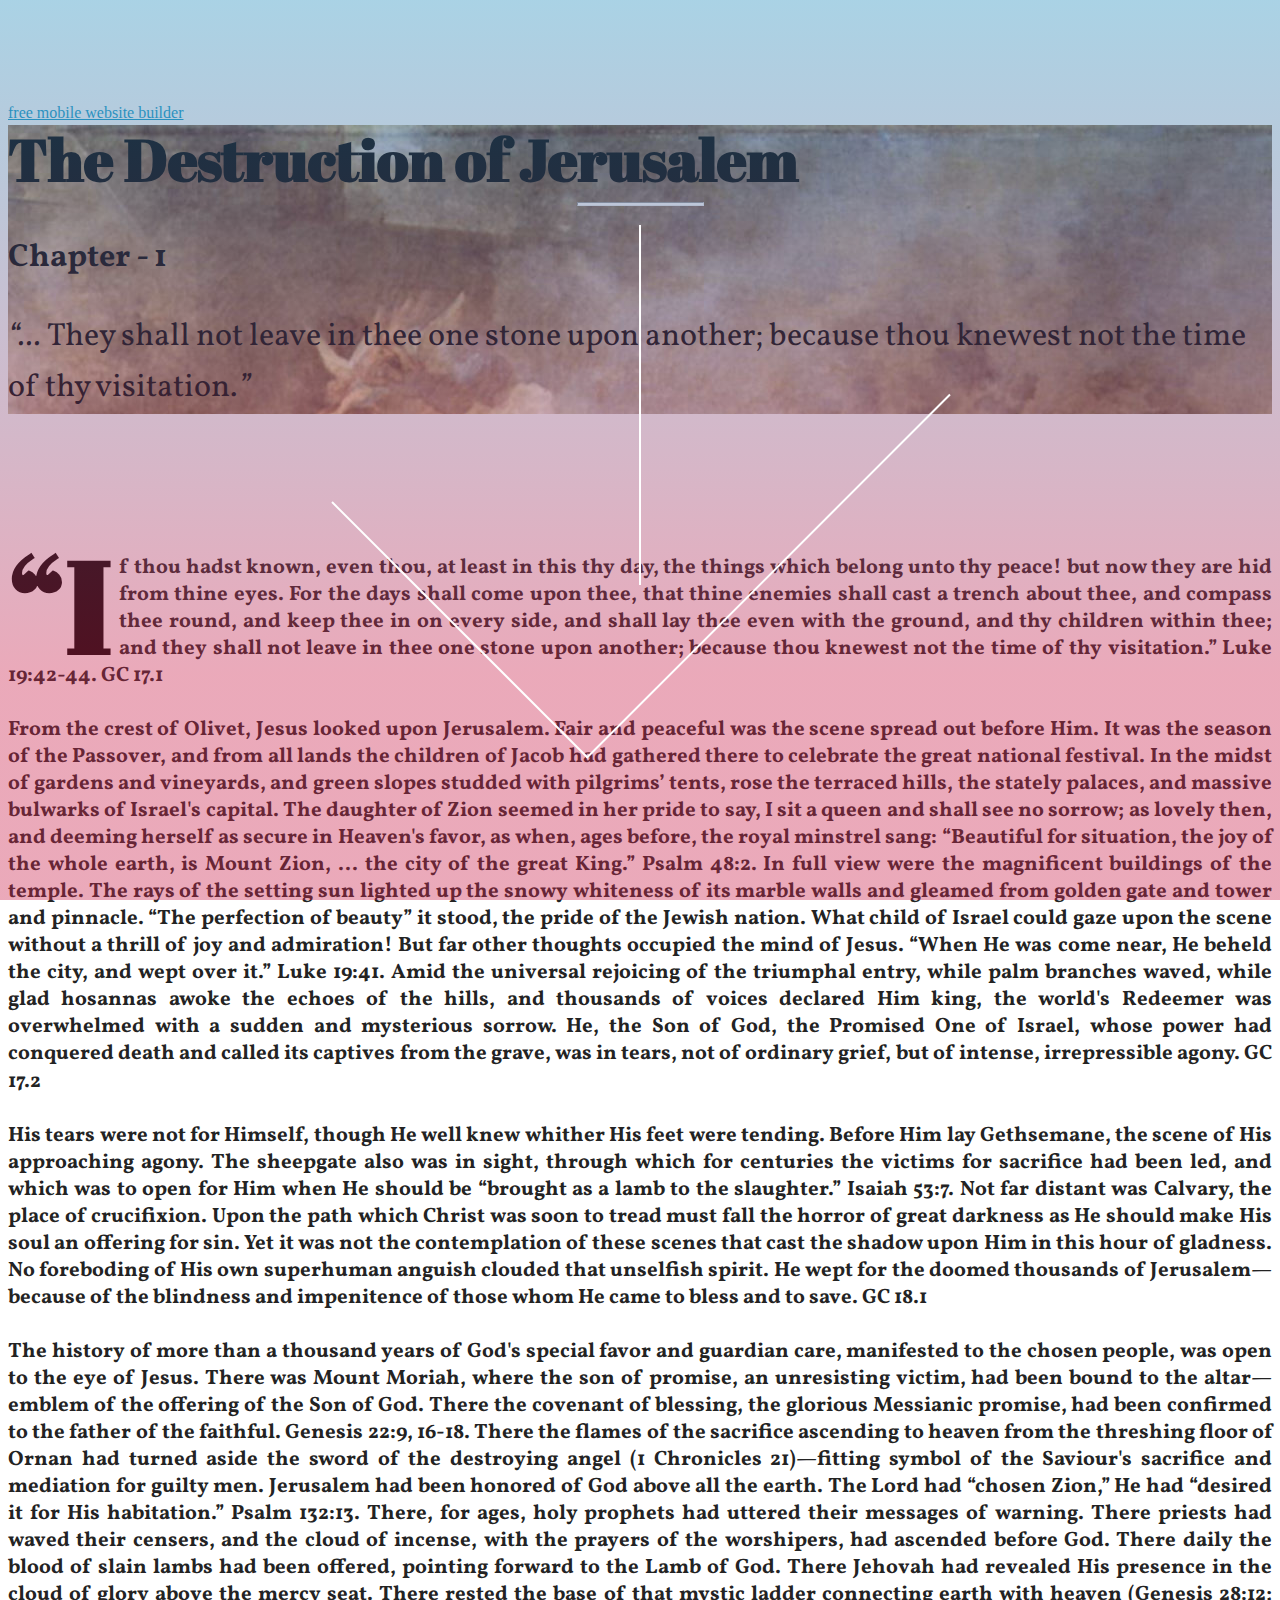
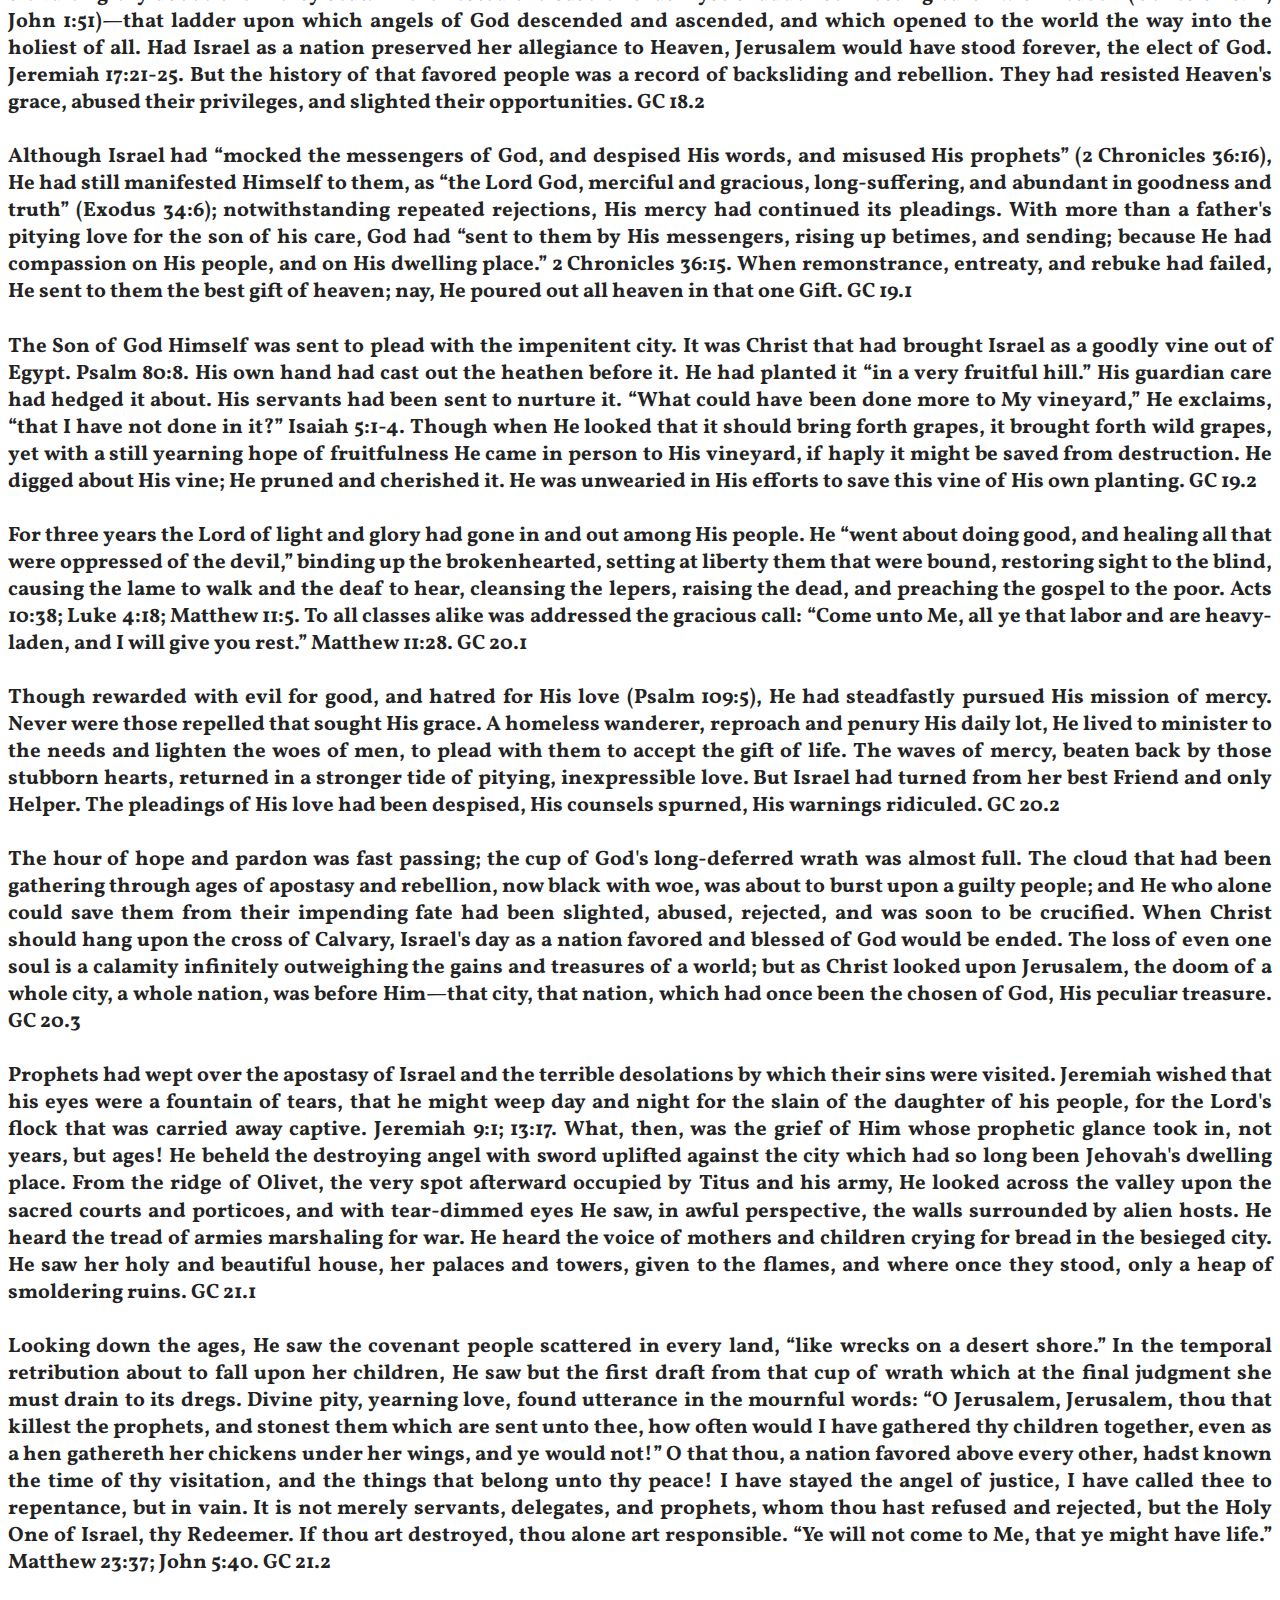
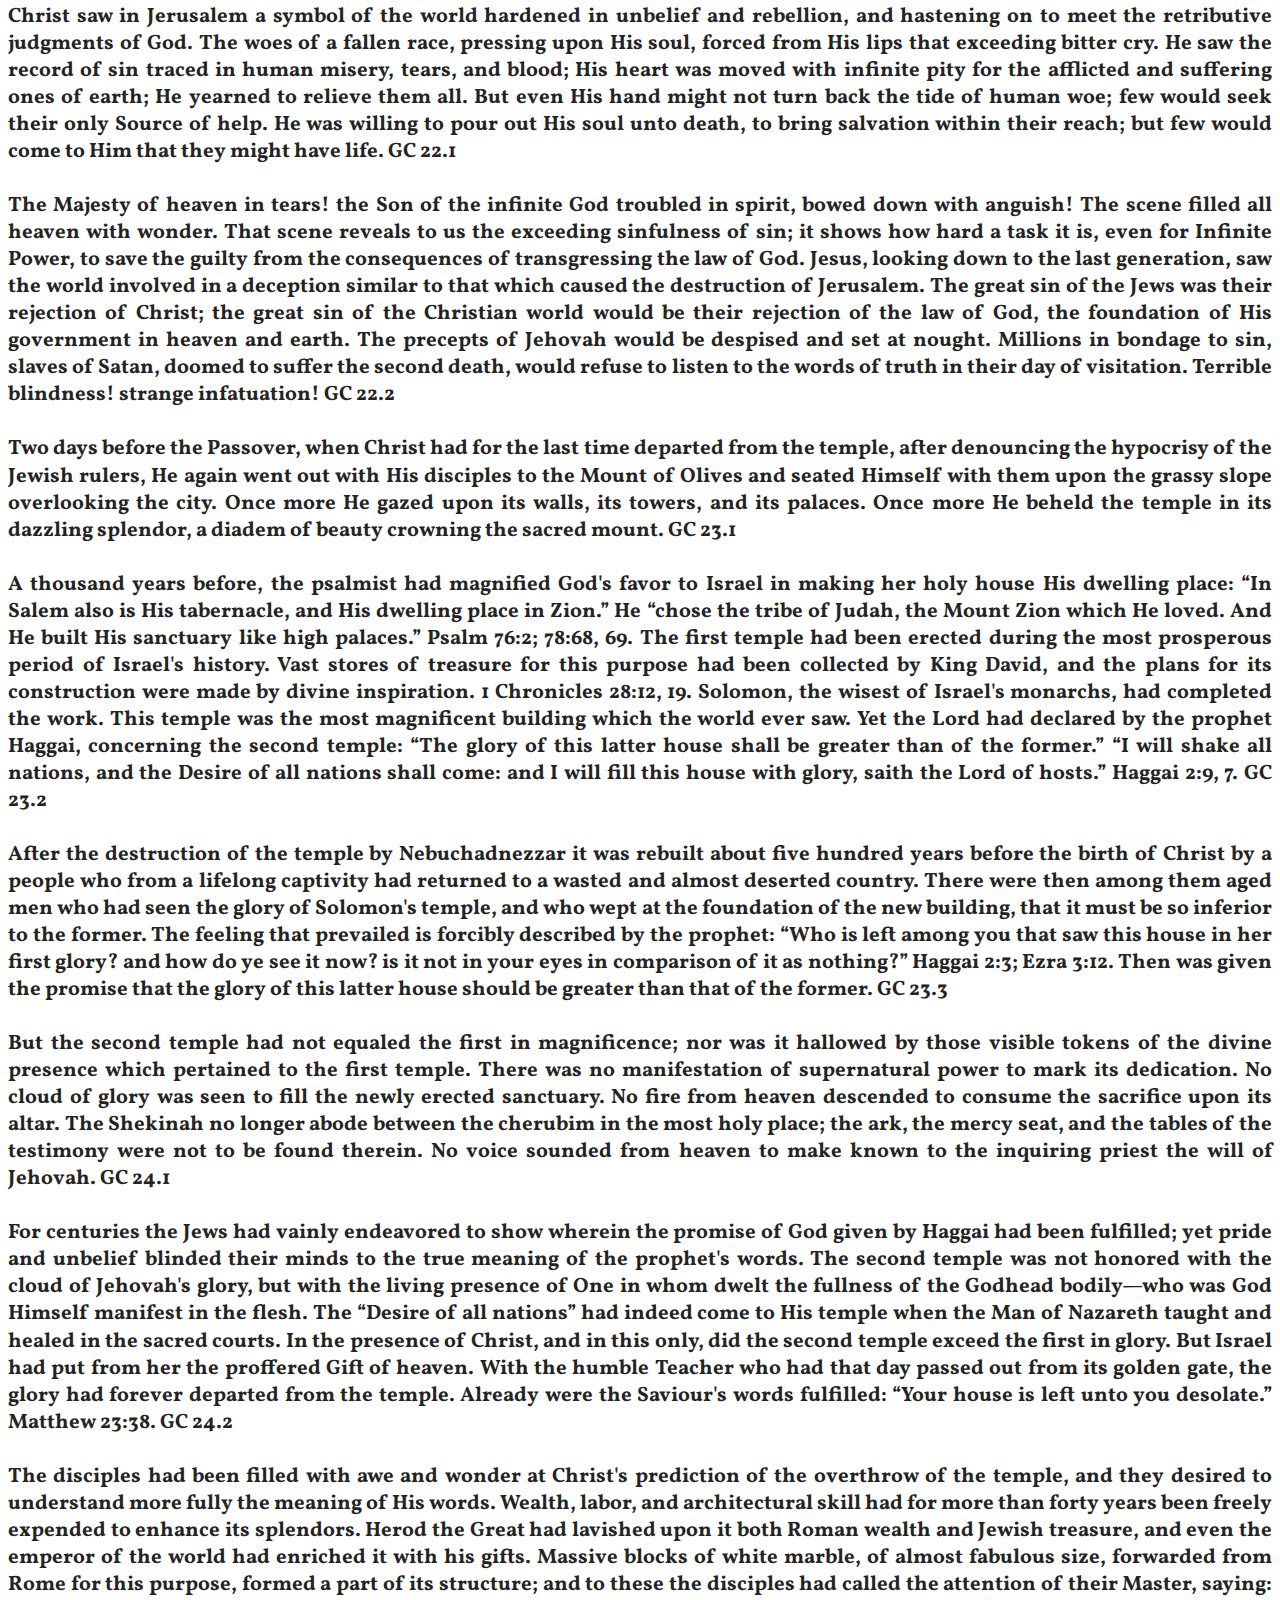
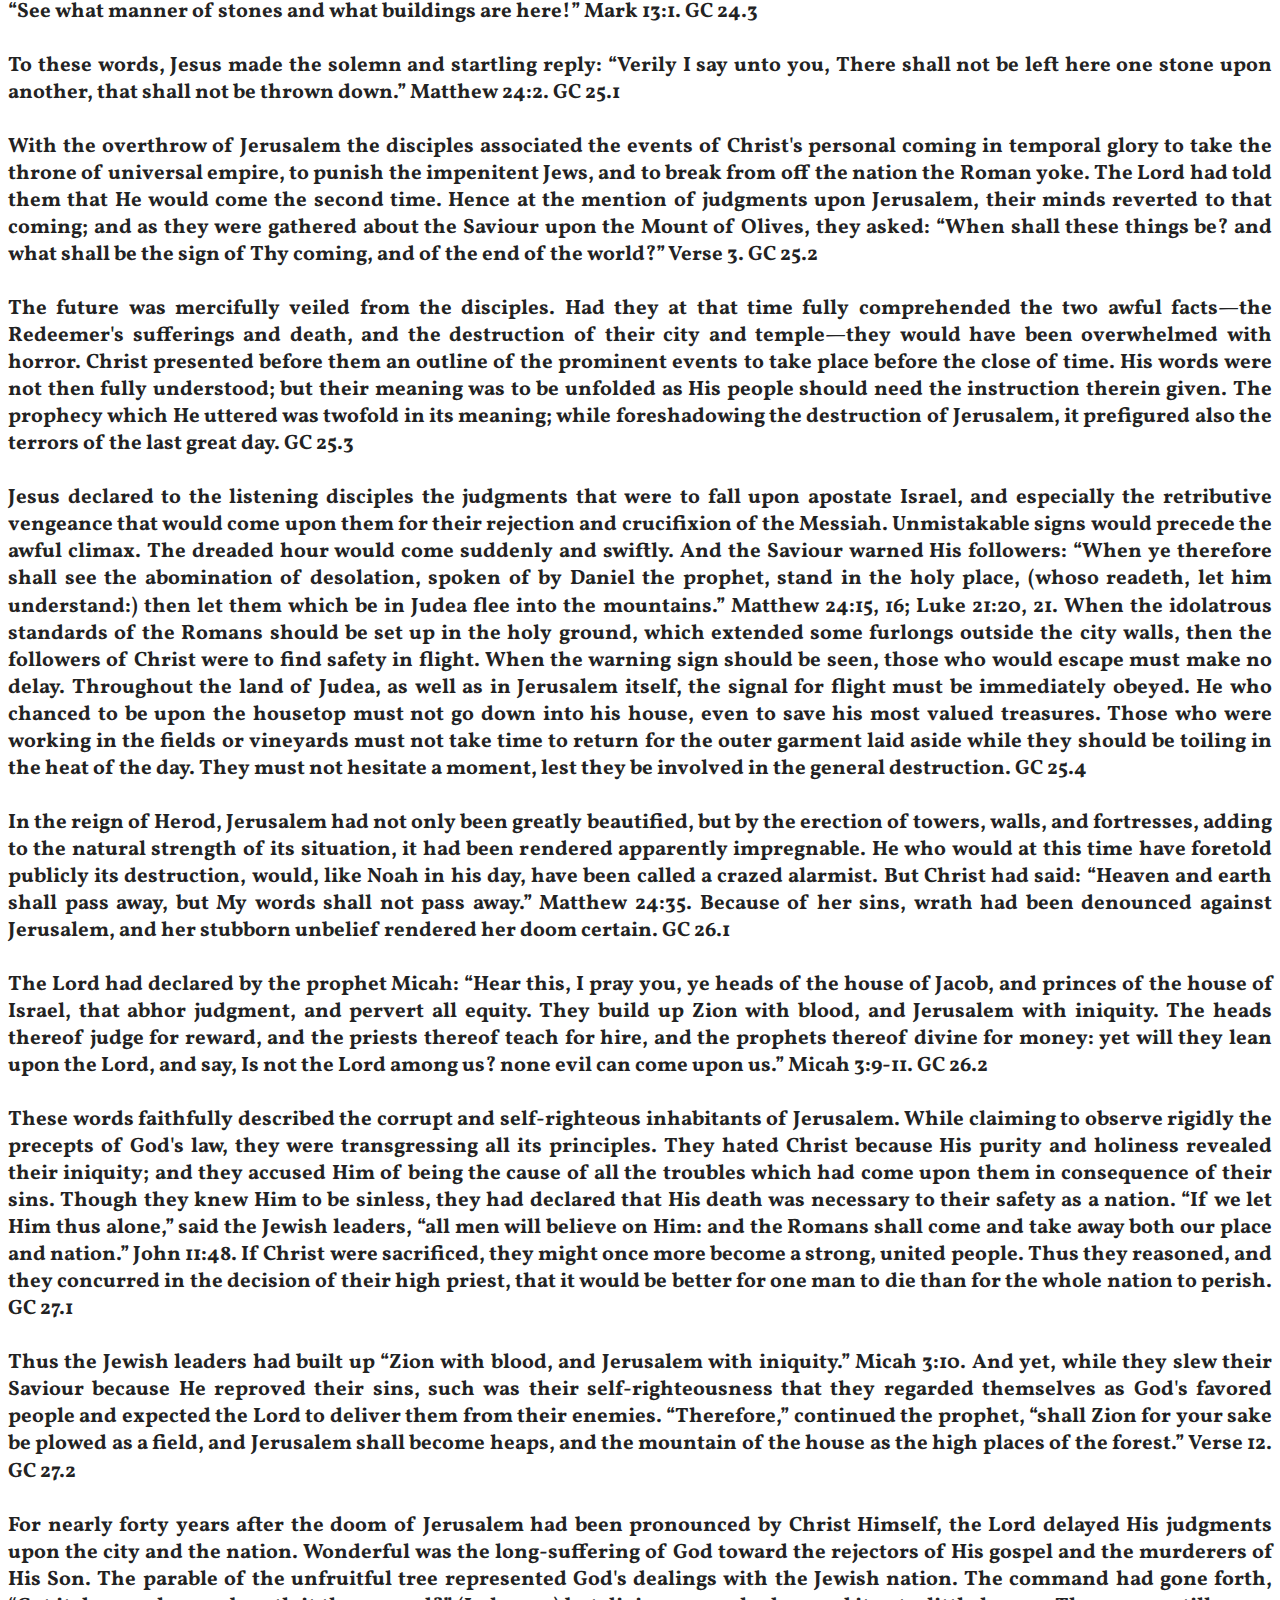
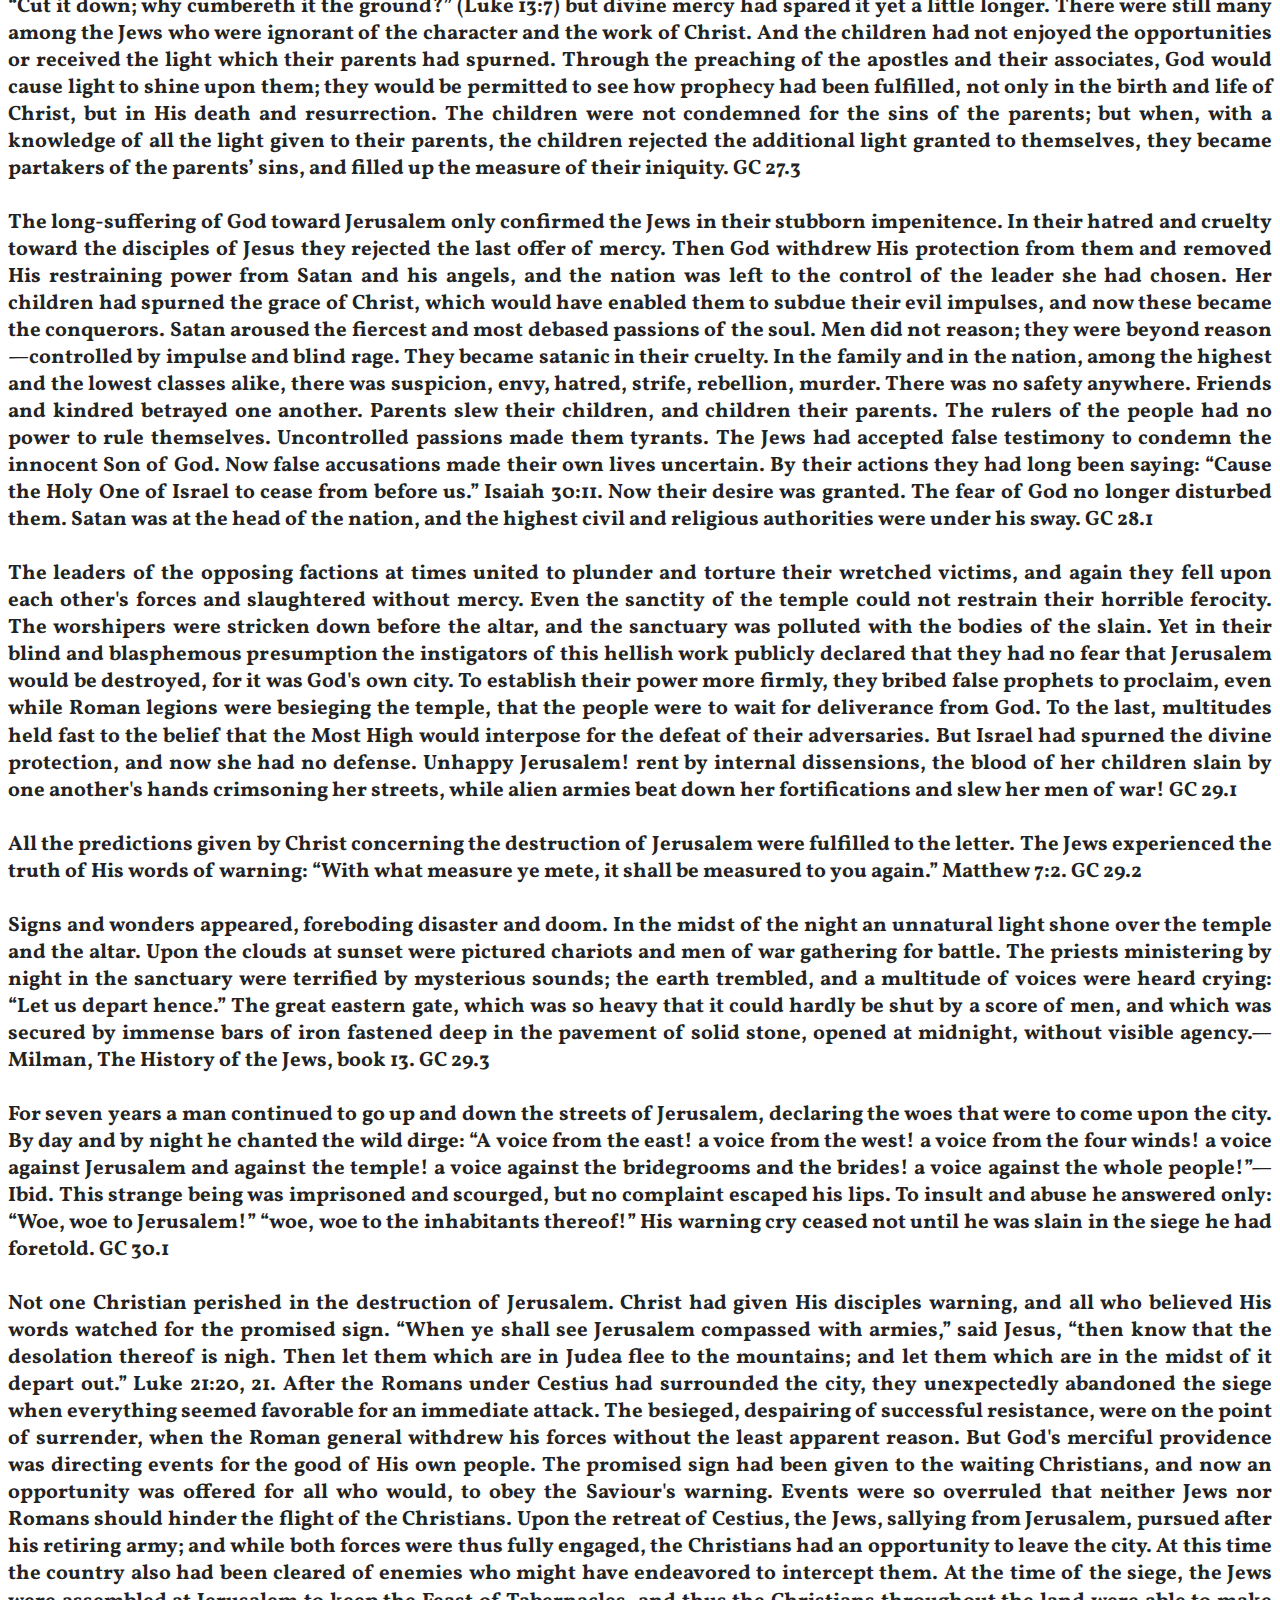
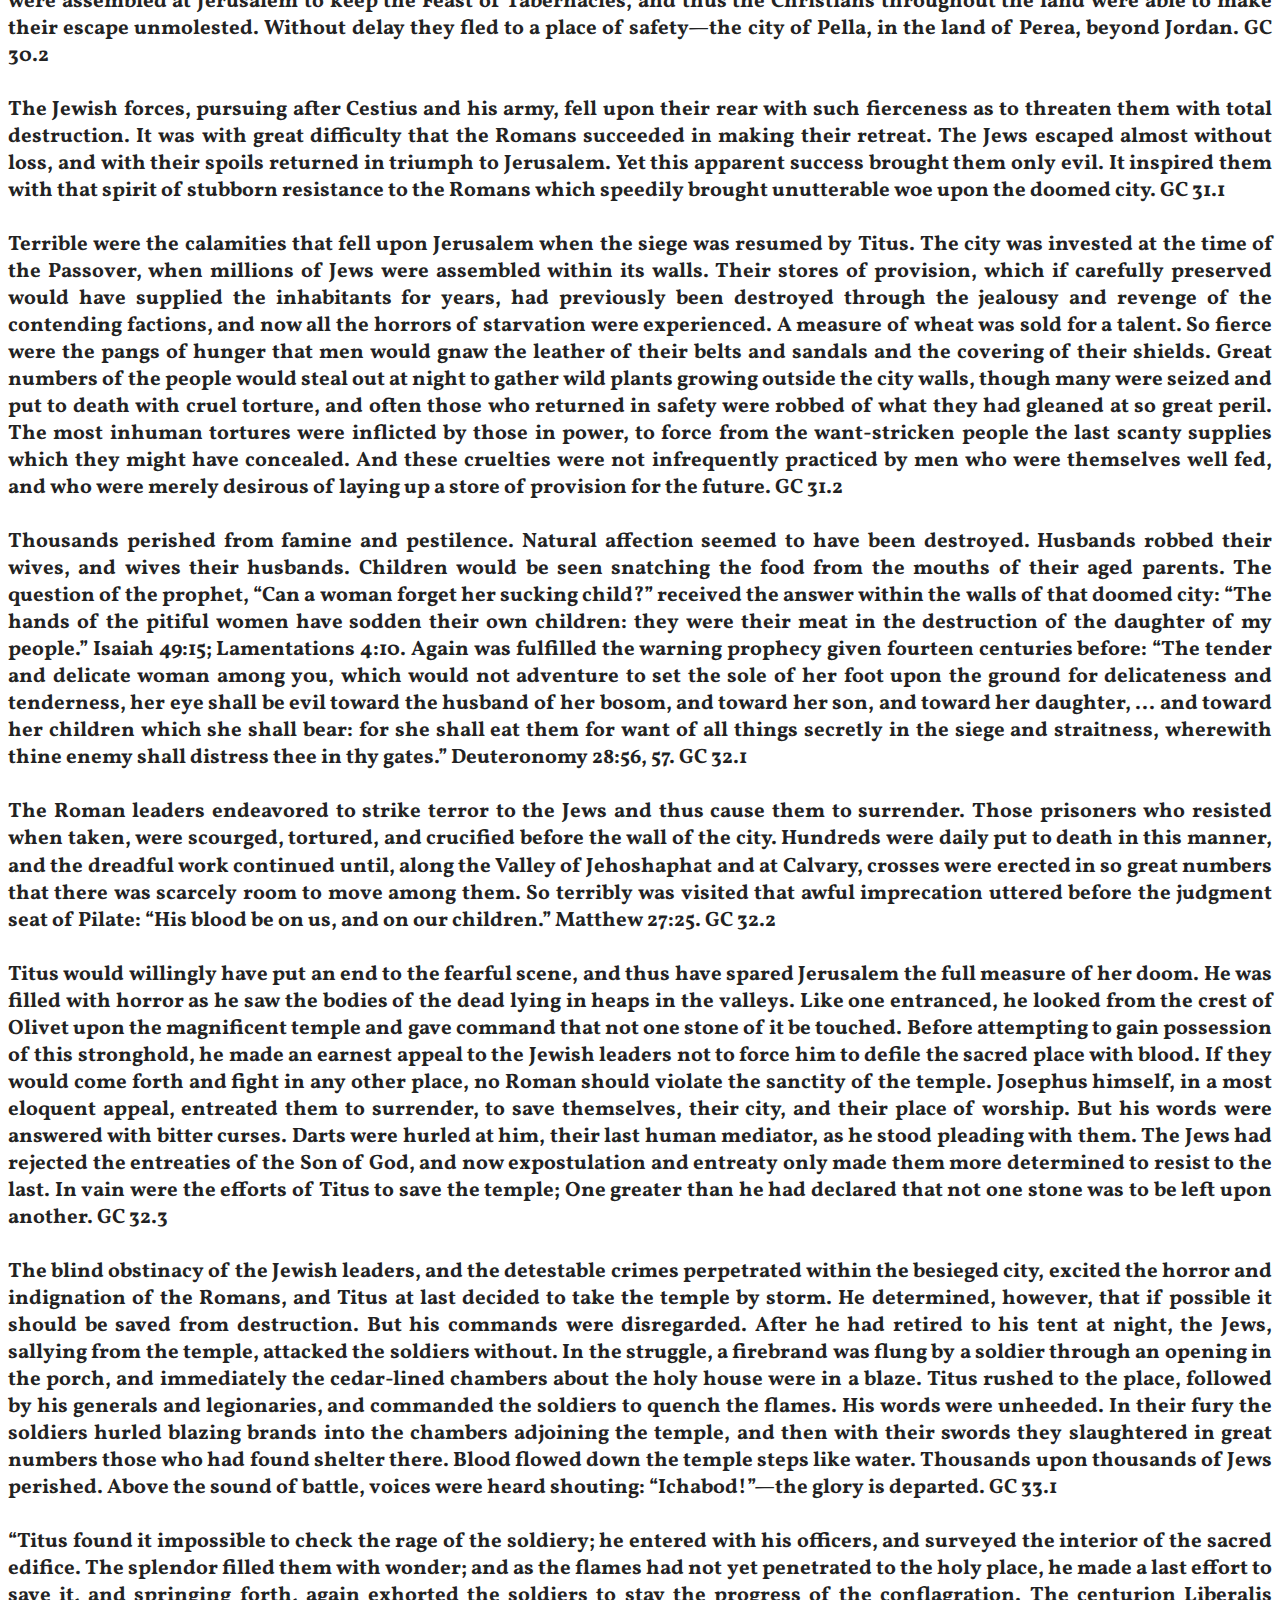
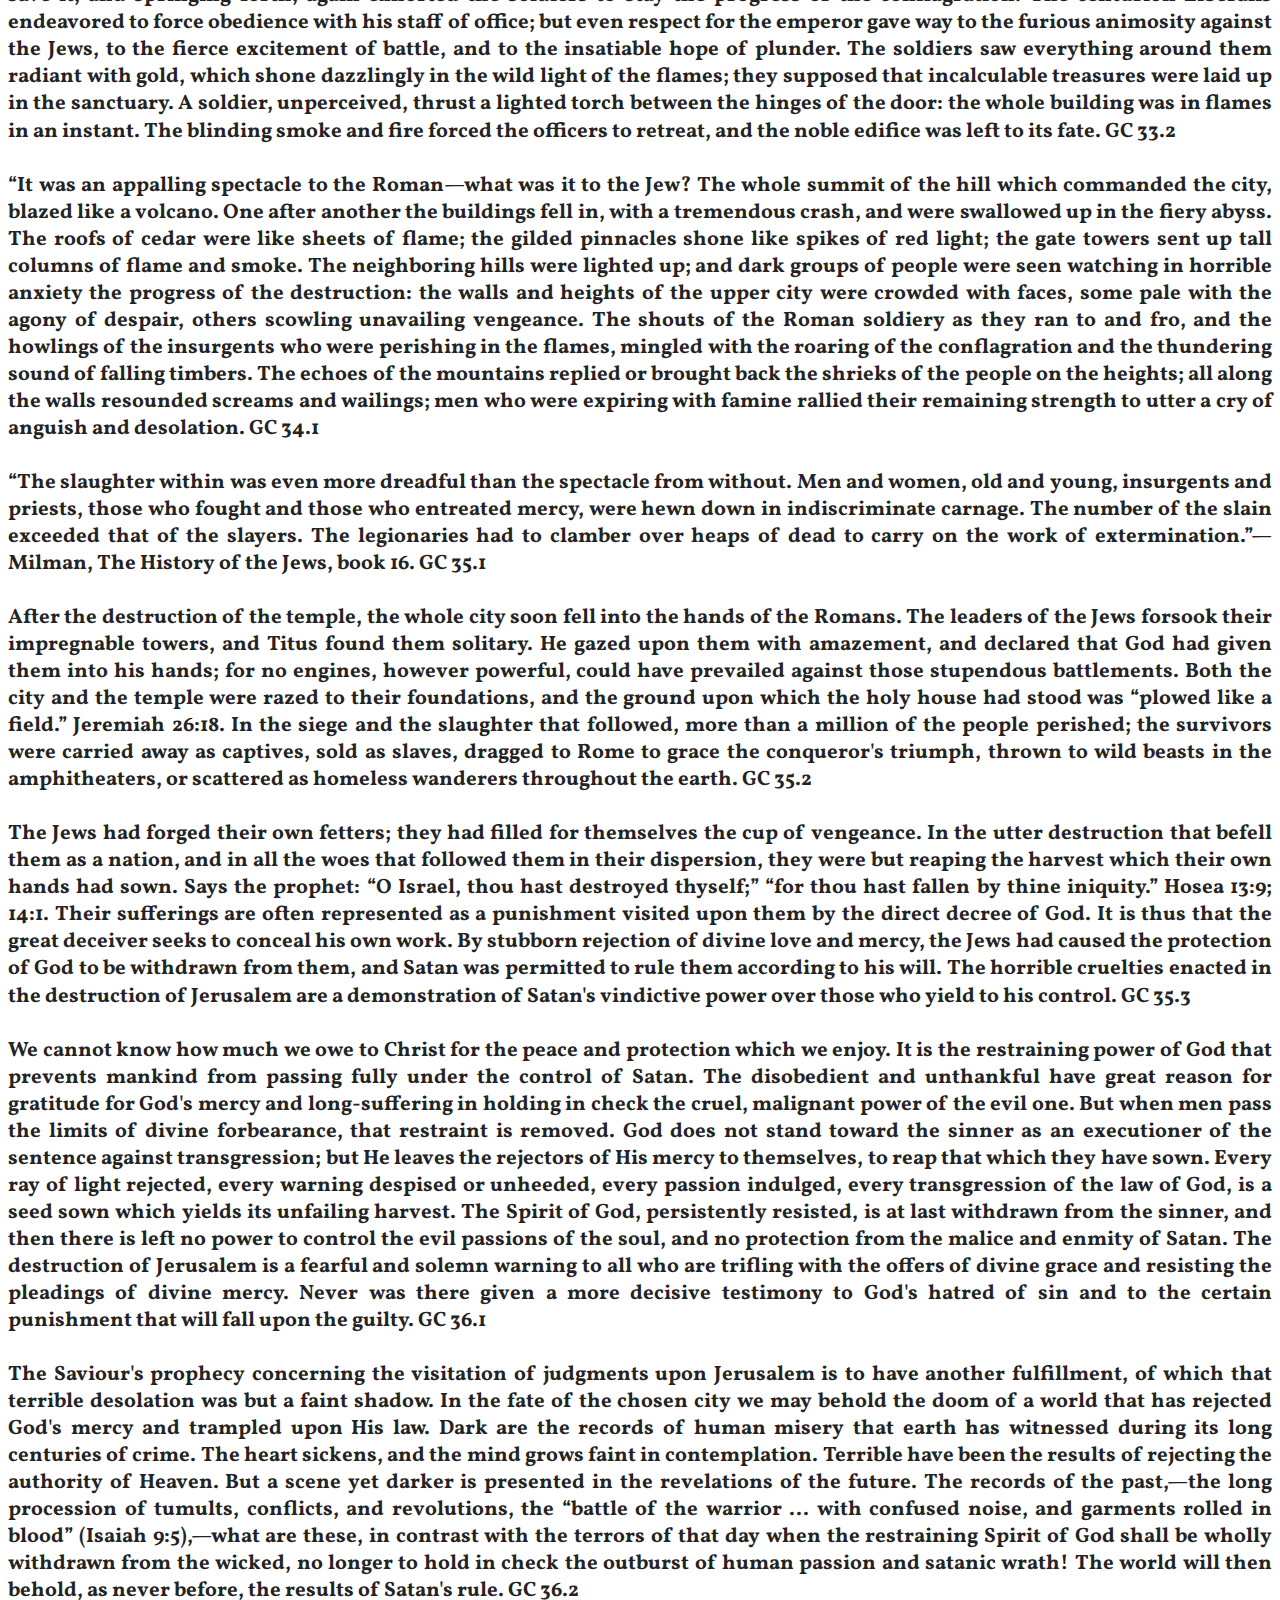
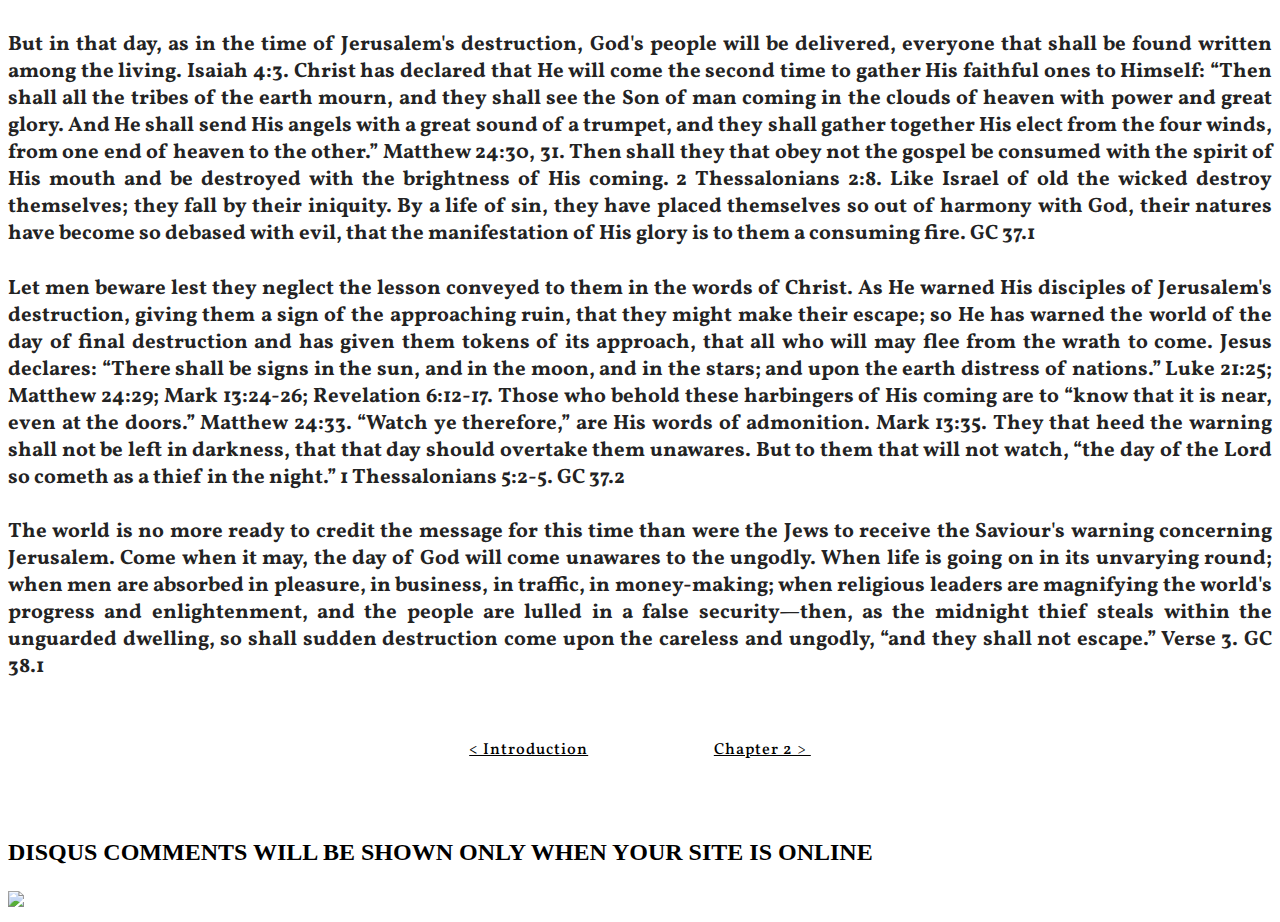
==== commit baa937f7: "create github pages" ====
--- a/1-Destruction-of-Jerusalem.html
+++ b/1-Destruction-of-Jerusalem.html
@@ -47,7 +47,7 @@
         <div class="collapse navbar-collapse" id="navbarSupportedContent">
             <ul class="navbar-nav nav-dropdown nav-right navbar-nav-top-padding" data-app-modern-menu="true"><li class="nav-item">
                     <a class="nav-link link text-black display-4" href="https://mobirise.com">Preface<br></a>
-                </li><li class="nav-item"><a class="nav-link link text-black display-4" href="https://mobirise.com">Introduction<br></a></li><li class="nav-item dropdown open"><a class="nav-link link text-black dropdown-toggle display-4" href="https://mobirise.com" data-toggle="dropdown-submenu" aria-expanded="true">Chapters<br></a><div class="dropdown-menu"><a class="text-black dropdown-item display-4" href="https://mobirise.com">1 - Destruction of Jerusalem</a><a class="text-black dropdown-item display-4" href="https://mobirise.com">2 - Persecution in the First Centuries</a><a class="text-black dropdown-item display-4" href="page2.html">5 - John Wycliffe</a><a class="text-black dropdown-item display-4" href="6-Huss-and-Jerome.html">6 - Juss and Jerome</a><a class="text-black dropdown-item display-4" href="6-Huss-and-Jerome.html"></a></div></li>
+                </li><li class="nav-item"><a class="nav-link link text-black display-4" href="index.html">Introduction<br></a></li><li class="nav-item dropdown"><a class="nav-link link text-black dropdown-toggle display-4" href="https://mobirise.com" data-toggle="dropdown-submenu" aria-expanded="false">Chapters<br></a><div class="dropdown-menu"><a class="text-black dropdown-item display-4" href="1-Destruction-of-Jerusalem.html">1 - Destruction of Jerusalem</a><a class="text-black dropdown-item display-4" href="2-Persecution-in-the-First-Centuries.html">2 - Persecution in the First Centuries</a><a class="text-black dropdown-item display-4" href="3-An-Era-of-Spiritual-Darkness.html">3 - An Era of Spiritual Darkness</a><a class="text-black dropdown-item display-4" href="4-The-Waldenses.html">4 - The Waldenses</a><a class="text-black dropdown-item display-4" href="page2.html">5 - John Wycliffe</a><a class="text-black dropdown-item display-4" href="6-Huss-and-Jerome.html">6 - Juss and Jerome</a><a class="text-black dropdown-item display-4" href="6-Huss-and-Jerome.html"></a></div></li>
                 <li class="nav-item">
                     <a class="nav-link link text-black display-4" href="https://mobirise.com"></a>
                 </li></ul>
@@ -56,7 +56,7 @@
     </nav>
 </section>
 
-<section class="engine"><a href="https://mobirise.ws/n">mobile website creator app</a></section><section class="header4 cid-qNV8i1VDWB mbr-fullscreen mbr-parallax-background" id="header4-1b">
+<section class="engine"><a href="https://mobirise.ws/o">free mobile website builder</a></section><section class="header4 cid-qNV8i1VDWB mbr-fullscreen mbr-parallax-background" id="header4-1b">
 
     
 
@@ -71,7 +71,7 @@
                 <h3 class="mbr-section-subtitle align-center mbr-light pb-3 mbr-fonts-style display-5">
                     Chapter - 1</h3>
                 
-                <p class="mbr-text pb-3 mbr-fonts-style display-5"><em>“Preach the gospel of Christ to haughty prelates, and martyrdom will not fail you. What! I should live and be silent? ... Never! Let the blow fall, I await its coming.”<br></em></p>
+                <p class="mbr-text pb-3 mbr-fonts-style display-5"><em>“...&nbsp;</em>They shall not leave in thee one stone upon another; because thou knewest not the time of thy visitation.<em>”<br></em></p>
                 
             </div>
         </div>
@@ -109,10 +109,10 @@
                 
                 
                 
-                <div class="mbr-section-btn align-center py-4"><a class="btn btn-black-outline display-4" href="page2.html">&lt; Chapter 4</a>
+                <div class="mbr-section-btn align-center py-4"><a class="btn btn-black-outline display-4" href="index.html">&lt; Introduction</a>
                     <a class="btn btn-black-outline display-4" href="6-Huss-and-Jerome.html">     Chapter 2 &gt;&nbsp;</a></div></div></div></div></section>
 
-<section class="mbr-section mbr-section__comments" id="facebook-comments-block-1e" data-rv-view="1033" style="background-color: rgb(255, 255, 255); padding-top: 0rem; padding-bottom: 0rem;">
+<section class="mbr-section mbr-section__comments" id="facebook-comments-block-1e" data-rv-view="1343" style="background-color: rgb(255, 255, 255); padding-top: 0rem; padding-bottom: 0rem;">
          
     <div class="mbr-section__container mbr-section__container--isolated addons-container">
         <div class="addons-row">
--- a/assets/mobirise/css/mbr-additional.css
+++ b/assets/mobirise/css/mbr-additional.css
@@ -3075,3 +3075,1329 @@
   color: #232323;
   text-align: center;
 }
+.cid-qO7aV2anYV .navbar {
+  background: #ffffff;
+  transition: none;
+  min-height: 77px;
+  padding: .5rem 0;
+}
+.cid-qO7aV2anYV .navbar-dropdown.bg-color.transparent.opened {
+  background: #ffffff;
+}
+.cid-qO7aV2anYV a {
+  font-style: normal;
+}
+.cid-qO7aV2anYV .nav-item span {
+  padding-right: 0.4em;
+  line-height: 0.5em;
+  vertical-align: text-bottom;
+  position: relative;
+  text-decoration: none;
+}
+.cid-qO7aV2anYV .nav-item a {
+  display: flex;
+  align-items: center;
+  justify-content: center;
+  padding: 0.7rem 0 !important;
+  margin: 0rem .65rem !important;
+}
+.cid-qO7aV2anYV .nav-item:focus,
+.cid-qO7aV2anYV .nav-link:focus {
+  outline: none;
+}
+.cid-qO7aV2anYV .btn {
+  padding: 0.4rem 1.5rem;
+  display: inline-flex;
+  align-items: center;
+}
+.cid-qO7aV2anYV .btn .mbr-iconfont {
+  font-size: 1.6rem;
+}
+.cid-qO7aV2anYV .menu-logo {
+  margin-right: auto;
+}
+.cid-qO7aV2anYV .menu-logo .navbar-brand {
+  display: flex;
+  margin-left: 5rem;
+  padding: 0;
+  transition: padding .2s;
+  min-height: 3.8rem;
+  align-items: center;
+}
+.cid-qO7aV2anYV .menu-logo .navbar-brand .navbar-caption-wrap {
+  display: flex;
+  -webkit-align-items: center;
+  align-items: center;
+  word-break: break-word;
+  min-width: 7rem;
+  margin: .3rem 0;
+}
+.cid-qO7aV2anYV .menu-logo .navbar-brand .navbar-caption-wrap .navbar-caption {
+  line-height: 1.2rem !important;
+  padding-right: 2rem;
+}
+.cid-qO7aV2anYV .menu-logo .navbar-brand .navbar-logo {
+  font-size: 4rem;
+  transition: font-size 0.25s;
+}
+.cid-qO7aV2anYV .menu-logo .navbar-brand .navbar-logo img {
+  display: flex;
+}
+.cid-qO7aV2anYV .menu-logo .navbar-brand .navbar-logo .mbr-iconfont {
+  transition: font-size 0.25s;
+}
+.cid-qO7aV2anYV .navbar-toggleable-sm .navbar-collapse {
+  justify-content: flex-end;
+  -webkit-justify-content: flex-end;
+  padding-right: 5rem;
+  width: auto;
+}
+.cid-qO7aV2anYV .navbar-toggleable-sm .navbar-collapse .navbar-nav {
+  flex-wrap: wrap;
+  -webkit-flex-wrap: wrap;
+  padding-left: 0;
+}
+.cid-qO7aV2anYV .navbar-toggleable-sm .navbar-collapse .navbar-nav .nav-item {
+  -webkit-align-self: center;
+  align-self: center;
+}
+.cid-qO7aV2anYV .navbar-toggleable-sm .navbar-collapse .navbar-buttons {
+  padding-left: 0;
+  padding-bottom: 0;
+}
+.cid-qO7aV2anYV .dropdown .dropdown-menu {
+  background: #ffffff;
+  display: none;
+  position: absolute;
+  min-width: 5rem;
+  padding-top: 1.4rem;
+  padding-bottom: 1.4rem;
+  text-align: left;
+}
+.cid-qO7aV2anYV .dropdown .dropdown-menu .dropdown-item {
+  width: auto;
+  padding: 0.235em 1.5385em 0.235em 1.5385em !important;
+}
+.cid-qO7aV2anYV .dropdown .dropdown-menu .dropdown-item::after {
+  right: 0.5rem;
+}
+.cid-qO7aV2anYV .dropdown .dropdown-menu .dropdown-submenu {
+  margin: 0;
+}
+.cid-qO7aV2anYV .dropdown.open > .dropdown-menu {
+  display: block;
+}
+.cid-qO7aV2anYV .navbar-toggleable-sm.opened:after {
+  position: absolute;
+  width: 100vw;
+  height: 100vh;
+  content: '';
+  background-color: rgba(0, 0, 0, 0.1);
+  left: 0;
+  bottom: 0;
+  transform: translateY(100%);
+  -webkit-transform: translateY(100%);
+  z-index: 1000;
+}
+.cid-qO7aV2anYV .navbar.navbar-short {
+  min-height: 60px;
+  transition: all .2s;
+}
+.cid-qO7aV2anYV .navbar.navbar-short .navbar-toggler-right {
+  top: 20px;
+}
+.cid-qO7aV2anYV .navbar.navbar-short .navbar-logo a {
+  font-size: 2.5rem !important;
+  line-height: 2.5rem;
+  transition: font-size 0.25s;
+}
+.cid-qO7aV2anYV .navbar.navbar-short .navbar-logo a .mbr-iconfont {
+  font-size: 2.5rem !important;
+}
+.cid-qO7aV2anYV .navbar.navbar-short .navbar-logo a img {
+  height: 3rem !important;
+}
+.cid-qO7aV2anYV .navbar.navbar-short .navbar-brand {
+  min-height: 3rem;
+}
+.cid-qO7aV2anYV button.navbar-toggler {
+  width: 31px;
+  height: 18px;
+  cursor: pointer;
+  transition: all .2s;
+  top: 1.5rem;
+  right: 1rem;
+}
+.cid-qO7aV2anYV button.navbar-toggler:focus {
+  outline: none;
+}
+.cid-qO7aV2anYV button.navbar-toggler .hamburger span {
+  position: absolute;
+  right: 0;
+  width: 30px;
+  height: 2px;
+  border-right: 5px;
+  background-color: #ffffff;
+}
+.cid-qO7aV2anYV button.navbar-toggler .hamburger span:nth-child(1) {
+  top: 0;
+  transition: all .2s;
+}
+.cid-qO7aV2anYV button.navbar-toggler .hamburger span:nth-child(2) {
+  top: 8px;
+  transition: all .15s;
+}
+.cid-qO7aV2anYV button.navbar-toggler .hamburger span:nth-child(3) {
+  top: 8px;
+  transition: all .15s;
+}
+.cid-qO7aV2anYV button.navbar-toggler .hamburger span:nth-child(4) {
+  top: 16px;
+  transition: all .2s;
+}
+.cid-qO7aV2anYV nav.opened .hamburger span:nth-child(1) {
+  top: 8px;
+  width: 0;
+  opacity: 0;
+  right: 50%;
+  transition: all .2s;
+}
+.cid-qO7aV2anYV nav.opened .hamburger span:nth-child(2) {
+  -webkit-transform: rotate(45deg);
+  transform: rotate(45deg);
+  transition: all .25s;
+}
+.cid-qO7aV2anYV nav.opened .hamburger span:nth-child(3) {
+  -webkit-transform: rotate(-45deg);
+  transform: rotate(-45deg);
+  transition: all .25s;
+}
+.cid-qO7aV2anYV nav.opened .hamburger span:nth-child(4) {
+  top: 8px;
+  width: 0;
+  opacity: 0;
+  right: 50%;
+  transition: all .2s;
+}
+.cid-qO7aV2anYV .collapsed.navbar-expand {
+  flex-direction: column;
+}
+.cid-qO7aV2anYV .collapsed .btn {
+  display: flex;
+}
+.cid-qO7aV2anYV .collapsed .navbar-collapse {
+  display: none !important;
+  padding-right: 0 !important;
+}
+.cid-qO7aV2anYV .collapsed .navbar-collapse.collapsing,
+.cid-qO7aV2anYV .collapsed .navbar-collapse.show {
+  display: block !important;
+}
+.cid-qO7aV2anYV .collapsed .navbar-collapse.collapsing .navbar-nav,
+.cid-qO7aV2anYV .collapsed .navbar-collapse.show .navbar-nav {
+  display: block;
+  text-align: center;
+}
+.cid-qO7aV2anYV .collapsed .navbar-collapse.collapsing .navbar-nav .nav-item,
+.cid-qO7aV2anYV .collapsed .navbar-collapse.show .navbar-nav .nav-item {
+  clear: both;
+}
+.cid-qO7aV2anYV .collapsed .navbar-collapse.collapsing .navbar-nav .nav-item:last-child,
+.cid-qO7aV2anYV .collapsed .navbar-collapse.show .navbar-nav .nav-item:last-child {
+  margin-bottom: 1rem;
+}
+.cid-qO7aV2anYV .collapsed .navbar-collapse.collapsing .navbar-buttons,
+.cid-qO7aV2anYV .collapsed .navbar-collapse.show .navbar-buttons {
+  text-align: center;
+}
+.cid-qO7aV2anYV .collapsed .navbar-collapse.collapsing .navbar-buttons:last-child,
+.cid-qO7aV2anYV .collapsed .navbar-collapse.show .navbar-buttons:last-child {
+  margin-bottom: 1rem;
+}
+.cid-qO7aV2anYV .collapsed button.navbar-toggler {
+  display: block;
+}
+.cid-qO7aV2anYV .collapsed .navbar-brand {
+  margin-left: 1rem !important;
+}
+.cid-qO7aV2anYV .collapsed .navbar-toggleable-sm {
+  flex-direction: column;
+  -webkit-flex-direction: column;
+}
+.cid-qO7aV2anYV .collapsed .dropdown .dropdown-menu {
+  width: 100%;
+  text-align: center;
+  position: relative;
+  opacity: 0;
+  display: block;
+  height: 0;
+  visibility: hidden;
+  padding: 0;
+  transition-duration: .5s;
+  transition-property: opacity,padding,height;
+}
+.cid-qO7aV2anYV .collapsed .dropdown.open > .dropdown-menu {
+  position: relative;
+  opacity: 1;
+  height: auto;
+  padding: 1.4rem 0;
+  visibility: visible;
+}
+.cid-qO7aV2anYV .collapsed .dropdown .dropdown-submenu {
+  left: 0;
+  text-align: center;
+  width: 100%;
+}
+.cid-qO7aV2anYV .collapsed .dropdown .dropdown-toggle[data-toggle="dropdown-submenu"]::after {
+  margin-top: 0;
+  position: inherit;
+  right: 0;
+  top: 50%;
+  display: inline-block;
+  width: 0;
+  height: 0;
+  margin-left: .3em;
+  vertical-align: middle;
+  content: "";
+  border-top: .30em solid;
+  border-right: .30em solid transparent;
+  border-left: .30em solid transparent;
+}
+@media (max-width: 991px) {
+  .cid-qO7aV2anYV.navbar-expand {
+    flex-direction: column;
+  }
+  .cid-qO7aV2anYV img {
+    height: 3.8rem !important;
+  }
+  .cid-qO7aV2anYV .btn {
+    display: flex;
+  }
+  .cid-qO7aV2anYV button.navbar-toggler {
+    display: block;
+  }
+  .cid-qO7aV2anYV .navbar-brand {
+    margin-left: 1rem !important;
+  }
+  .cid-qO7aV2anYV .navbar-toggleable-sm {
+    flex-direction: column;
+    -webkit-flex-direction: column;
+  }
+  .cid-qO7aV2anYV .navbar-collapse {
+    display: none !important;
+    padding-right: 0 !important;
+  }
+  .cid-qO7aV2anYV .navbar-collapse.collapsing,
+  .cid-qO7aV2anYV .navbar-collapse.show {
+    display: block !important;
+  }
+  .cid-qO7aV2anYV .navbar-collapse.collapsing .navbar-nav,
+  .cid-qO7aV2anYV .navbar-collapse.show .navbar-nav {
+    display: block;
+    text-align: center;
+  }
+  .cid-qO7aV2anYV .navbar-collapse.collapsing .navbar-nav .nav-item,
+  .cid-qO7aV2anYV .navbar-collapse.show .navbar-nav .nav-item {
+    clear: both;
+  }
+  .cid-qO7aV2anYV .navbar-collapse.collapsing .navbar-nav .nav-item:last-child,
+  .cid-qO7aV2anYV .navbar-collapse.show .navbar-nav .nav-item:last-child {
+    margin-bottom: 1rem;
+  }
+  .cid-qO7aV2anYV .navbar-collapse.collapsing .navbar-buttons,
+  .cid-qO7aV2anYV .navbar-collapse.show .navbar-buttons {
+    text-align: center;
+  }
+  .cid-qO7aV2anYV .navbar-collapse.collapsing .navbar-buttons:last-child,
+  .cid-qO7aV2anYV .navbar-collapse.show .navbar-buttons:last-child {
+    margin-bottom: 1rem;
+  }
+  .cid-qO7aV2anYV .dropdown .dropdown-menu {
+    width: 100%;
+    text-align: center;
+    position: relative;
+    opacity: 0;
+    display: block;
+    height: 0;
+    visibility: hidden;
+    padding: 0;
+    transition-duration: .5s;
+    transition-property: opacity,padding,height;
+  }
+  .cid-qO7aV2anYV .dropdown.open > .dropdown-menu {
+    position: relative;
+    opacity: 1;
+    height: auto;
+    padding: 1.4rem 0;
+    visibility: visible;
+  }
+  .cid-qO7aV2anYV .dropdown .dropdown-submenu {
+    left: 0;
+    text-align: center;
+    width: 100%;
+  }
+  .cid-qO7aV2anYV .dropdown .dropdown-toggle[data-toggle="dropdown-submenu"]::after {
+    margin-top: 0;
+    position: inherit;
+    right: 0;
+    top: 50%;
+    display: inline-block;
+    width: 0;
+    height: 0;
+    margin-left: .3em;
+    vertical-align: middle;
+    content: "";
+    border-top: .30em solid;
+    border-right: .30em solid transparent;
+    border-left: .30em solid transparent;
+  }
+}
+@media (min-width: 767px) {
+  .cid-qO7aV2anYV .menu-logo {
+    flex-shrink: 0;
+  }
+}
+.cid-qO7aV2anYV .navbar-collapse {
+  flex-basis: auto;
+}
+.cid-qO7aV2anYV .nav-link:hover,
+.cid-qO7aV2anYV .dropdown-item:hover {
+  color: #767676 !important;
+}
+.cid-qO7aV2ZI2Z {
+  background-image: url("../../../assets/images/5y52wmleo5ky-2000x2670.jpg");
+}
+.cid-qO7aV2ZI2Z .media-container-column .btn-bgr {
+  z-index: 0;
+}
+.cid-qO7aV2ZI2Z .mbr-overlay {
+  background: #149dcc;
+  background: linear-gradient(#149dcc -10%, #cc2952 75%);
+}
+.cid-qO7aV2ZI2Z .mbr-section-title {
+  margin: 0;
+}
+.cid-qO7aV2ZI2Z .separator {
+  background-color: #ffffff;
+  color: #ffffff;
+  align: center;
+  height: 2px;
+  max-width: 125px;
+  margin-left: auto;
+  margin-right: auto;
+}
+.cid-qO7aV44Rvv {
+  padding-top: 60px;
+  padding-bottom: 0px;
+  background-color: #ffffff;
+}
+.cid-qO7aV44Rvv .mbr-section-subtitle {
+  color: #232323;
+}
+.cid-qO7aV44Rvv .mbr-section-subtitle DIV {
+  text-align: justify;
+}
+.cid-qO7aV44Rvv .firstcharacter {
+  color: #000;
+  float: left;
+  font-family: Abril fatface;
+  font-size: 129px;
+  line-height: 70px;
+  padding-top: 15px;
+  padding-right: 7px;
+  padding-left: 0px;
+}
+.cid-qO7aV4Ufmp {
+  padding-top: 15px;
+  padding-bottom: 30px;
+  background-color: #ffffff;
+}
+.cid-qO7aV4Ufmp .mbr-text,
+.cid-qO7aV4Ufmp .mbr-section-btn {
+  color: #232323;
+  text-align: center;
+}
+.cid-qO7mxeZOCc .navbar {
+  background: #ffffff;
+  transition: none;
+  min-height: 77px;
+  padding: .5rem 0;
+}
+.cid-qO7mxeZOCc .navbar-dropdown.bg-color.transparent.opened {
+  background: #ffffff;
+}
+.cid-qO7mxeZOCc a {
+  font-style: normal;
+}
+.cid-qO7mxeZOCc .nav-item span {
+  padding-right: 0.4em;
+  line-height: 0.5em;
+  vertical-align: text-bottom;
+  position: relative;
+  text-decoration: none;
+}
+.cid-qO7mxeZOCc .nav-item a {
+  display: flex;
+  align-items: center;
+  justify-content: center;
+  padding: 0.7rem 0 !important;
+  margin: 0rem .65rem !important;
+}
+.cid-qO7mxeZOCc .nav-item:focus,
+.cid-qO7mxeZOCc .nav-link:focus {
+  outline: none;
+}
+.cid-qO7mxeZOCc .btn {
+  padding: 0.4rem 1.5rem;
+  display: inline-flex;
+  align-items: center;
+}
+.cid-qO7mxeZOCc .btn .mbr-iconfont {
+  font-size: 1.6rem;
+}
+.cid-qO7mxeZOCc .menu-logo {
+  margin-right: auto;
+}
+.cid-qO7mxeZOCc .menu-logo .navbar-brand {
+  display: flex;
+  margin-left: 5rem;
+  padding: 0;
+  transition: padding .2s;
+  min-height: 3.8rem;
+  align-items: center;
+}
+.cid-qO7mxeZOCc .menu-logo .navbar-brand .navbar-caption-wrap {
+  display: flex;
+  -webkit-align-items: center;
+  align-items: center;
+  word-break: break-word;
+  min-width: 7rem;
+  margin: .3rem 0;
+}
+.cid-qO7mxeZOCc .menu-logo .navbar-brand .navbar-caption-wrap .navbar-caption {
+  line-height: 1.2rem !important;
+  padding-right: 2rem;
+}
+.cid-qO7mxeZOCc .menu-logo .navbar-brand .navbar-logo {
+  font-size: 4rem;
+  transition: font-size 0.25s;
+}
+.cid-qO7mxeZOCc .menu-logo .navbar-brand .navbar-logo img {
+  display: flex;
+}
+.cid-qO7mxeZOCc .menu-logo .navbar-brand .navbar-logo .mbr-iconfont {
+  transition: font-size 0.25s;
+}
+.cid-qO7mxeZOCc .navbar-toggleable-sm .navbar-collapse {
+  justify-content: flex-end;
+  -webkit-justify-content: flex-end;
+  padding-right: 5rem;
+  width: auto;
+}
+.cid-qO7mxeZOCc .navbar-toggleable-sm .navbar-collapse .navbar-nav {
+  flex-wrap: wrap;
+  -webkit-flex-wrap: wrap;
+  padding-left: 0;
+}
+.cid-qO7mxeZOCc .navbar-toggleable-sm .navbar-collapse .navbar-nav .nav-item {
+  -webkit-align-self: center;
+  align-self: center;
+}
+.cid-qO7mxeZOCc .navbar-toggleable-sm .navbar-collapse .navbar-buttons {
+  padding-left: 0;
+  padding-bottom: 0;
+}
+.cid-qO7mxeZOCc .dropdown .dropdown-menu {
+  background: #ffffff;
+  display: none;
+  position: absolute;
+  min-width: 5rem;
+  padding-top: 1.4rem;
+  padding-bottom: 1.4rem;
+  text-align: left;
+}
+.cid-qO7mxeZOCc .dropdown .dropdown-menu .dropdown-item {
+  width: auto;
+  padding: 0.235em 1.5385em 0.235em 1.5385em !important;
+}
+.cid-qO7mxeZOCc .dropdown .dropdown-menu .dropdown-item::after {
+  right: 0.5rem;
+}
+.cid-qO7mxeZOCc .dropdown .dropdown-menu .dropdown-submenu {
+  margin: 0;
+}
+.cid-qO7mxeZOCc .dropdown.open > .dropdown-menu {
+  display: block;
+}
+.cid-qO7mxeZOCc .navbar-toggleable-sm.opened:after {
+  position: absolute;
+  width: 100vw;
+  height: 100vh;
+  content: '';
+  background-color: rgba(0, 0, 0, 0.1);
+  left: 0;
+  bottom: 0;
+  transform: translateY(100%);
+  -webkit-transform: translateY(100%);
+  z-index: 1000;
+}
+.cid-qO7mxeZOCc .navbar.navbar-short {
+  min-height: 60px;
+  transition: all .2s;
+}
+.cid-qO7mxeZOCc .navbar.navbar-short .navbar-toggler-right {
+  top: 20px;
+}
+.cid-qO7mxeZOCc .navbar.navbar-short .navbar-logo a {
+  font-size: 2.5rem !important;
+  line-height: 2.5rem;
+  transition: font-size 0.25s;
+}
+.cid-qO7mxeZOCc .navbar.navbar-short .navbar-logo a .mbr-iconfont {
+  font-size: 2.5rem !important;
+}
+.cid-qO7mxeZOCc .navbar.navbar-short .navbar-logo a img {
+  height: 3rem !important;
+}
+.cid-qO7mxeZOCc .navbar.navbar-short .navbar-brand {
+  min-height: 3rem;
+}
+.cid-qO7mxeZOCc button.navbar-toggler {
+  width: 31px;
+  height: 18px;
+  cursor: pointer;
+  transition: all .2s;
+  top: 1.5rem;
+  right: 1rem;
+}
+.cid-qO7mxeZOCc button.navbar-toggler:focus {
+  outline: none;
+}
+.cid-qO7mxeZOCc button.navbar-toggler .hamburger span {
+  position: absolute;
+  right: 0;
+  width: 30px;
+  height: 2px;
+  border-right: 5px;
+  background-color: #ffffff;
+}
+.cid-qO7mxeZOCc button.navbar-toggler .hamburger span:nth-child(1) {
+  top: 0;
+  transition: all .2s;
+}
+.cid-qO7mxeZOCc button.navbar-toggler .hamburger span:nth-child(2) {
+  top: 8px;
+  transition: all .15s;
+}
+.cid-qO7mxeZOCc button.navbar-toggler .hamburger span:nth-child(3) {
+  top: 8px;
+  transition: all .15s;
+}
+.cid-qO7mxeZOCc button.navbar-toggler .hamburger span:nth-child(4) {
+  top: 16px;
+  transition: all .2s;
+}
+.cid-qO7mxeZOCc nav.opened .hamburger span:nth-child(1) {
+  top: 8px;
+  width: 0;
+  opacity: 0;
+  right: 50%;
+  transition: all .2s;
+}
+.cid-qO7mxeZOCc nav.opened .hamburger span:nth-child(2) {
+  -webkit-transform: rotate(45deg);
+  transform: rotate(45deg);
+  transition: all .25s;
+}
+.cid-qO7mxeZOCc nav.opened .hamburger span:nth-child(3) {
+  -webkit-transform: rotate(-45deg);
+  transform: rotate(-45deg);
+  transition: all .25s;
+}
+.cid-qO7mxeZOCc nav.opened .hamburger span:nth-child(4) {
+  top: 8px;
+  width: 0;
+  opacity: 0;
+  right: 50%;
+  transition: all .2s;
+}
+.cid-qO7mxeZOCc .collapsed.navbar-expand {
+  flex-direction: column;
+}
+.cid-qO7mxeZOCc .collapsed .btn {
+  display: flex;
+}
+.cid-qO7mxeZOCc .collapsed .navbar-collapse {
+  display: none !important;
+  padding-right: 0 !important;
+}
+.cid-qO7mxeZOCc .collapsed .navbar-collapse.collapsing,
+.cid-qO7mxeZOCc .collapsed .navbar-collapse.show {
+  display: block !important;
+}
+.cid-qO7mxeZOCc .collapsed .navbar-collapse.collapsing .navbar-nav,
+.cid-qO7mxeZOCc .collapsed .navbar-collapse.show .navbar-nav {
+  display: block;
+  text-align: center;
+}
+.cid-qO7mxeZOCc .collapsed .navbar-collapse.collapsing .navbar-nav .nav-item,
+.cid-qO7mxeZOCc .collapsed .navbar-collapse.show .navbar-nav .nav-item {
+  clear: both;
+}
+.cid-qO7mxeZOCc .collapsed .navbar-collapse.collapsing .navbar-nav .nav-item:last-child,
+.cid-qO7mxeZOCc .collapsed .navbar-collapse.show .navbar-nav .nav-item:last-child {
+  margin-bottom: 1rem;
+}
+.cid-qO7mxeZOCc .collapsed .navbar-collapse.collapsing .navbar-buttons,
+.cid-qO7mxeZOCc .collapsed .navbar-collapse.show .navbar-buttons {
+  text-align: center;
+}
+.cid-qO7mxeZOCc .collapsed .navbar-collapse.collapsing .navbar-buttons:last-child,
+.cid-qO7mxeZOCc .collapsed .navbar-collapse.show .navbar-buttons:last-child {
+  margin-bottom: 1rem;
+}
+.cid-qO7mxeZOCc .collapsed button.navbar-toggler {
+  display: block;
+}
+.cid-qO7mxeZOCc .collapsed .navbar-brand {
+  margin-left: 1rem !important;
+}
+.cid-qO7mxeZOCc .collapsed .navbar-toggleable-sm {
+  flex-direction: column;
+  -webkit-flex-direction: column;
+}
+.cid-qO7mxeZOCc .collapsed .dropdown .dropdown-menu {
+  width: 100%;
+  text-align: center;
+  position: relative;
+  opacity: 0;
+  display: block;
+  height: 0;
+  visibility: hidden;
+  padding: 0;
+  transition-duration: .5s;
+  transition-property: opacity,padding,height;
+}
+.cid-qO7mxeZOCc .collapsed .dropdown.open > .dropdown-menu {
+  position: relative;
+  opacity: 1;
+  height: auto;
+  padding: 1.4rem 0;
+  visibility: visible;
+}
+.cid-qO7mxeZOCc .collapsed .dropdown .dropdown-submenu {
+  left: 0;
+  text-align: center;
+  width: 100%;
+}
+.cid-qO7mxeZOCc .collapsed .dropdown .dropdown-toggle[data-toggle="dropdown-submenu"]::after {
+  margin-top: 0;
+  position: inherit;
+  right: 0;
+  top: 50%;
+  display: inline-block;
+  width: 0;
+  height: 0;
+  margin-left: .3em;
+  vertical-align: middle;
+  content: "";
+  border-top: .30em solid;
+  border-right: .30em solid transparent;
+  border-left: .30em solid transparent;
+}
+@media (max-width: 991px) {
+  .cid-qO7mxeZOCc.navbar-expand {
+    flex-direction: column;
+  }
+  .cid-qO7mxeZOCc img {
+    height: 3.8rem !important;
+  }
+  .cid-qO7mxeZOCc .btn {
+    display: flex;
+  }
+  .cid-qO7mxeZOCc button.navbar-toggler {
+    display: block;
+  }
+  .cid-qO7mxeZOCc .navbar-brand {
+    margin-left: 1rem !important;
+  }
+  .cid-qO7mxeZOCc .navbar-toggleable-sm {
+    flex-direction: column;
+    -webkit-flex-direction: column;
+  }
+  .cid-qO7mxeZOCc .navbar-collapse {
+    display: none !important;
+    padding-right: 0 !important;
+  }
+  .cid-qO7mxeZOCc .navbar-collapse.collapsing,
+  .cid-qO7mxeZOCc .navbar-collapse.show {
+    display: block !important;
+  }
+  .cid-qO7mxeZOCc .navbar-collapse.collapsing .navbar-nav,
+  .cid-qO7mxeZOCc .navbar-collapse.show .navbar-nav {
+    display: block;
+    text-align: center;
+  }
+  .cid-qO7mxeZOCc .navbar-collapse.collapsing .navbar-nav .nav-item,
+  .cid-qO7mxeZOCc .navbar-collapse.show .navbar-nav .nav-item {
+    clear: both;
+  }
+  .cid-qO7mxeZOCc .navbar-collapse.collapsing .navbar-nav .nav-item:last-child,
+  .cid-qO7mxeZOCc .navbar-collapse.show .navbar-nav .nav-item:last-child {
+    margin-bottom: 1rem;
+  }
+  .cid-qO7mxeZOCc .navbar-collapse.collapsing .navbar-buttons,
+  .cid-qO7mxeZOCc .navbar-collapse.show .navbar-buttons {
+    text-align: center;
+  }
+  .cid-qO7mxeZOCc .navbar-collapse.collapsing .navbar-buttons:last-child,
+  .cid-qO7mxeZOCc .navbar-collapse.show .navbar-buttons:last-child {
+    margin-bottom: 1rem;
+  }
+  .cid-qO7mxeZOCc .dropdown .dropdown-menu {
+    width: 100%;
+    text-align: center;
+    position: relative;
+    opacity: 0;
+    display: block;
+    height: 0;
+    visibility: hidden;
+    padding: 0;
+    transition-duration: .5s;
+    transition-property: opacity,padding,height;
+  }
+  .cid-qO7mxeZOCc .dropdown.open > .dropdown-menu {
+    position: relative;
+    opacity: 1;
+    height: auto;
+    padding: 1.4rem 0;
+    visibility: visible;
+  }
+  .cid-qO7mxeZOCc .dropdown .dropdown-submenu {
+    left: 0;
+    text-align: center;
+    width: 100%;
+  }
+  .cid-qO7mxeZOCc .dropdown .dropdown-toggle[data-toggle="dropdown-submenu"]::after {
+    margin-top: 0;
+    position: inherit;
+    right: 0;
+    top: 50%;
+    display: inline-block;
+    width: 0;
+    height: 0;
+    margin-left: .3em;
+    vertical-align: middle;
+    content: "";
+    border-top: .30em solid;
+    border-right: .30em solid transparent;
+    border-left: .30em solid transparent;
+  }
+}
+@media (min-width: 767px) {
+  .cid-qO7mxeZOCc .menu-logo {
+    flex-shrink: 0;
+  }
+}
+.cid-qO7mxeZOCc .navbar-collapse {
+  flex-basis: auto;
+}
+.cid-qO7mxeZOCc .nav-link:hover,
+.cid-qO7mxeZOCc .dropdown-item:hover {
+  color: #767676 !important;
+}
+.cid-qO7mxfKOwj {
+  background-image: url("../../../assets/images/battle-of-the-milvian-bridge-by-giulio-romano-1520-24-2000x838.jpg");
+}
+.cid-qO7mxfKOwj .media-container-column .btn-bgr {
+  z-index: 0;
+}
+.cid-qO7mxfKOwj .mbr-overlay {
+  background: #149dcc;
+  background: linear-gradient(#149dcc -10%, #cc2952 75%);
+}
+.cid-qO7mxfKOwj .mbr-section-title {
+  margin: 0;
+}
+.cid-qO7mxfKOwj .separator {
+  background-color: #ffffff;
+  color: #ffffff;
+  align: center;
+  height: 2px;
+  max-width: 125px;
+  margin-left: auto;
+  margin-right: auto;
+}
+.cid-qO7mxgqXQX {
+  padding-top: 60px;
+  padding-bottom: 0px;
+  background-color: #ffffff;
+}
+.cid-qO7mxgqXQX .mbr-section-subtitle {
+  color: #232323;
+}
+.cid-qO7mxgqXQX .mbr-section-subtitle DIV {
+  text-align: justify;
+}
+.cid-qO7mxgqXQX .firstcharacter {
+  color: #000;
+  float: left;
+  font-family: Abril fatface;
+  font-size: 129px;
+  line-height: 70px;
+  padding-top: 15px;
+  padding-right: 7px;
+  padding-left: 0px;
+}
+.cid-qO7mxh4qvb {
+  padding-top: 15px;
+  padding-bottom: 30px;
+  background-color: #ffffff;
+}
+.cid-qO7mxh4qvb .mbr-text,
+.cid-qO7mxh4qvb .mbr-section-btn {
+  color: #232323;
+  text-align: center;
+}
+.cid-qOfxj5rXwd .navbar {
+  background: #ffffff;
+  transition: none;
+  min-height: 77px;
+  padding: .5rem 0;
+}
+.cid-qOfxj5rXwd .navbar-dropdown.bg-color.transparent.opened {
+  background: #ffffff;
+}
+.cid-qOfxj5rXwd a {
+  font-style: normal;
+}
+.cid-qOfxj5rXwd .nav-item span {
+  padding-right: 0.4em;
+  line-height: 0.5em;
+  vertical-align: text-bottom;
+  position: relative;
+  text-decoration: none;
+}
+.cid-qOfxj5rXwd .nav-item a {
+  display: flex;
+  align-items: center;
+  justify-content: center;
+  padding: 0.7rem 0 !important;
+  margin: 0rem .65rem !important;
+}
+.cid-qOfxj5rXwd .nav-item:focus,
+.cid-qOfxj5rXwd .nav-link:focus {
+  outline: none;
+}
+.cid-qOfxj5rXwd .btn {
+  padding: 0.4rem 1.5rem;
+  display: inline-flex;
+  align-items: center;
+}
+.cid-qOfxj5rXwd .btn .mbr-iconfont {
+  font-size: 1.6rem;
+}
+.cid-qOfxj5rXwd .menu-logo {
+  margin-right: auto;
+}
+.cid-qOfxj5rXwd .menu-logo .navbar-brand {
+  display: flex;
+  margin-left: 5rem;
+  padding: 0;
+  transition: padding .2s;
+  min-height: 3.8rem;
+  align-items: center;
+}
+.cid-qOfxj5rXwd .menu-logo .navbar-brand .navbar-caption-wrap {
+  display: flex;
+  -webkit-align-items: center;
+  align-items: center;
+  word-break: break-word;
+  min-width: 7rem;
+  margin: .3rem 0;
+}
+.cid-qOfxj5rXwd .menu-logo .navbar-brand .navbar-caption-wrap .navbar-caption {
+  line-height: 1.2rem !important;
+  padding-right: 2rem;
+}
+.cid-qOfxj5rXwd .menu-logo .navbar-brand .navbar-logo {
+  font-size: 4rem;
+  transition: font-size 0.25s;
+}
+.cid-qOfxj5rXwd .menu-logo .navbar-brand .navbar-logo img {
+  display: flex;
+}
+.cid-qOfxj5rXwd .menu-logo .navbar-brand .navbar-logo .mbr-iconfont {
+  transition: font-size 0.25s;
+}
+.cid-qOfxj5rXwd .navbar-toggleable-sm .navbar-collapse {
+  justify-content: flex-end;
+  -webkit-justify-content: flex-end;
+  padding-right: 5rem;
+  width: auto;
+}
+.cid-qOfxj5rXwd .navbar-toggleable-sm .navbar-collapse .navbar-nav {
+  flex-wrap: wrap;
+  -webkit-flex-wrap: wrap;
+  padding-left: 0;
+}
+.cid-qOfxj5rXwd .navbar-toggleable-sm .navbar-collapse .navbar-nav .nav-item {
+  -webkit-align-self: center;
+  align-self: center;
+}
+.cid-qOfxj5rXwd .navbar-toggleable-sm .navbar-collapse .navbar-buttons {
+  padding-left: 0;
+  padding-bottom: 0;
+}
+.cid-qOfxj5rXwd .dropdown .dropdown-menu {
+  background: #ffffff;
+  display: none;
+  position: absolute;
+  min-width: 5rem;
+  padding-top: 1.4rem;
+  padding-bottom: 1.4rem;
+  text-align: left;
+}
+.cid-qOfxj5rXwd .dropdown .dropdown-menu .dropdown-item {
+  width: auto;
+  padding: 0.235em 1.5385em 0.235em 1.5385em !important;
+}
+.cid-qOfxj5rXwd .dropdown .dropdown-menu .dropdown-item::after {
+  right: 0.5rem;
+}
+.cid-qOfxj5rXwd .dropdown .dropdown-menu .dropdown-submenu {
+  margin: 0;
+}
+.cid-qOfxj5rXwd .dropdown.open > .dropdown-menu {
+  display: block;
+}
+.cid-qOfxj5rXwd .navbar-toggleable-sm.opened:after {
+  position: absolute;
+  width: 100vw;
+  height: 100vh;
+  content: '';
+  background-color: rgba(0, 0, 0, 0.1);
+  left: 0;
+  bottom: 0;
+  transform: translateY(100%);
+  -webkit-transform: translateY(100%);
+  z-index: 1000;
+}
+.cid-qOfxj5rXwd .navbar.navbar-short {
+  min-height: 60px;
+  transition: all .2s;
+}
+.cid-qOfxj5rXwd .navbar.navbar-short .navbar-toggler-right {
+  top: 20px;
+}
+.cid-qOfxj5rXwd .navbar.navbar-short .navbar-logo a {
+  font-size: 2.5rem !important;
+  line-height: 2.5rem;
+  transition: font-size 0.25s;
+}
+.cid-qOfxj5rXwd .navbar.navbar-short .navbar-logo a .mbr-iconfont {
+  font-size: 2.5rem !important;
+}
+.cid-qOfxj5rXwd .navbar.navbar-short .navbar-logo a img {
+  height: 3rem !important;
+}
+.cid-qOfxj5rXwd .navbar.navbar-short .navbar-brand {
+  min-height: 3rem;
+}
+.cid-qOfxj5rXwd button.navbar-toggler {
+  width: 31px;
+  height: 18px;
+  cursor: pointer;
+  transition: all .2s;
+  top: 1.5rem;
+  right: 1rem;
+}
+.cid-qOfxj5rXwd button.navbar-toggler:focus {
+  outline: none;
+}
+.cid-qOfxj5rXwd button.navbar-toggler .hamburger span {
+  position: absolute;
+  right: 0;
+  width: 30px;
+  height: 2px;
+  border-right: 5px;
+  background-color: #ffffff;
+}
+.cid-qOfxj5rXwd button.navbar-toggler .hamburger span:nth-child(1) {
+  top: 0;
+  transition: all .2s;
+}
+.cid-qOfxj5rXwd button.navbar-toggler .hamburger span:nth-child(2) {
+  top: 8px;
+  transition: all .15s;
+}
+.cid-qOfxj5rXwd button.navbar-toggler .hamburger span:nth-child(3) {
+  top: 8px;
+  transition: all .15s;
+}
+.cid-qOfxj5rXwd button.navbar-toggler .hamburger span:nth-child(4) {
+  top: 16px;
+  transition: all .2s;
+}
+.cid-qOfxj5rXwd nav.opened .hamburger span:nth-child(1) {
+  top: 8px;
+  width: 0;
+  opacity: 0;
+  right: 50%;
+  transition: all .2s;
+}
+.cid-qOfxj5rXwd nav.opened .hamburger span:nth-child(2) {
+  -webkit-transform: rotate(45deg);
+  transform: rotate(45deg);
+  transition: all .25s;
+}
+.cid-qOfxj5rXwd nav.opened .hamburger span:nth-child(3) {
+  -webkit-transform: rotate(-45deg);
+  transform: rotate(-45deg);
+  transition: all .25s;
+}
+.cid-qOfxj5rXwd nav.opened .hamburger span:nth-child(4) {
+  top: 8px;
+  width: 0;
+  opacity: 0;
+  right: 50%;
+  transition: all .2s;
+}
+.cid-qOfxj5rXwd .collapsed.navbar-expand {
+  flex-direction: column;
+}
+.cid-qOfxj5rXwd .collapsed .btn {
+  display: flex;
+}
+.cid-qOfxj5rXwd .collapsed .navbar-collapse {
+  display: none !important;
+  padding-right: 0 !important;
+}
+.cid-qOfxj5rXwd .collapsed .navbar-collapse.collapsing,
+.cid-qOfxj5rXwd .collapsed .navbar-collapse.show {
+  display: block !important;
+}
+.cid-qOfxj5rXwd .collapsed .navbar-collapse.collapsing .navbar-nav,
+.cid-qOfxj5rXwd .collapsed .navbar-collapse.show .navbar-nav {
+  display: block;
+  text-align: center;
+}
+.cid-qOfxj5rXwd .collapsed .navbar-collapse.collapsing .navbar-nav .nav-item,
+.cid-qOfxj5rXwd .collapsed .navbar-collapse.show .navbar-nav .nav-item {
+  clear: both;
+}
+.cid-qOfxj5rXwd .collapsed .navbar-collapse.collapsing .navbar-nav .nav-item:last-child,
+.cid-qOfxj5rXwd .collapsed .navbar-collapse.show .navbar-nav .nav-item:last-child {
+  margin-bottom: 1rem;
+}
+.cid-qOfxj5rXwd .collapsed .navbar-collapse.collapsing .navbar-buttons,
+.cid-qOfxj5rXwd .collapsed .navbar-collapse.show .navbar-buttons {
+  text-align: center;
+}
+.cid-qOfxj5rXwd .collapsed .navbar-collapse.collapsing .navbar-buttons:last-child,
+.cid-qOfxj5rXwd .collapsed .navbar-collapse.show .navbar-buttons:last-child {
+  margin-bottom: 1rem;
+}
+.cid-qOfxj5rXwd .collapsed button.navbar-toggler {
+  display: block;
+}
+.cid-qOfxj5rXwd .collapsed .navbar-brand {
+  margin-left: 1rem !important;
+}
+.cid-qOfxj5rXwd .collapsed .navbar-toggleable-sm {
+  flex-direction: column;
+  -webkit-flex-direction: column;
+}
+.cid-qOfxj5rXwd .collapsed .dropdown .dropdown-menu {
+  width: 100%;
+  text-align: center;
+  position: relative;
+  opacity: 0;
+  display: block;
+  height: 0;
+  visibility: hidden;
+  padding: 0;
+  transition-duration: .5s;
+  transition-property: opacity,padding,height;
+}
+.cid-qOfxj5rXwd .collapsed .dropdown.open > .dropdown-menu {
+  position: relative;
+  opacity: 1;
+  height: auto;
+  padding: 1.4rem 0;
+  visibility: visible;
+}
+.cid-qOfxj5rXwd .collapsed .dropdown .dropdown-submenu {
+  left: 0;
+  text-align: center;
+  width: 100%;
+}
+.cid-qOfxj5rXwd .collapsed .dropdown .dropdown-toggle[data-toggle="dropdown-submenu"]::after {
+  margin-top: 0;
+  position: inherit;
+  right: 0;
+  top: 50%;
+  display: inline-block;
+  width: 0;
+  height: 0;
+  margin-left: .3em;
+  vertical-align: middle;
+  content: "";
+  border-top: .30em solid;
+  border-right: .30em solid transparent;
+  border-left: .30em solid transparent;
+}
+@media (max-width: 991px) {
+  .cid-qOfxj5rXwd.navbar-expand {
+    flex-direction: column;
+  }
+  .cid-qOfxj5rXwd img {
+    height: 3.8rem !important;
+  }
+  .cid-qOfxj5rXwd .btn {
+    display: flex;
+  }
+  .cid-qOfxj5rXwd button.navbar-toggler {
+    display: block;
+  }
+  .cid-qOfxj5rXwd .navbar-brand {
+    margin-left: 1rem !important;
+  }
+  .cid-qOfxj5rXwd .navbar-toggleable-sm {
+    flex-direction: column;
+    -webkit-flex-direction: column;
+  }
+  .cid-qOfxj5rXwd .navbar-collapse {
+    display: none !important;
+    padding-right: 0 !important;
+  }
+  .cid-qOfxj5rXwd .navbar-collapse.collapsing,
+  .cid-qOfxj5rXwd .navbar-collapse.show {
+    display: block !important;
+  }
+  .cid-qOfxj5rXwd .navbar-collapse.collapsing .navbar-nav,
+  .cid-qOfxj5rXwd .navbar-collapse.show .navbar-nav {
+    display: block;
+    text-align: center;
+  }
+  .cid-qOfxj5rXwd .navbar-collapse.collapsing .navbar-nav .nav-item,
+  .cid-qOfxj5rXwd .navbar-collapse.show .navbar-nav .nav-item {
+    clear: both;
+  }
+  .cid-qOfxj5rXwd .navbar-collapse.collapsing .navbar-nav .nav-item:last-child,
+  .cid-qOfxj5rXwd .navbar-collapse.show .navbar-nav .nav-item:last-child {
+    margin-bottom: 1rem;
+  }
+  .cid-qOfxj5rXwd .navbar-collapse.collapsing .navbar-buttons,
+  .cid-qOfxj5rXwd .navbar-collapse.show .navbar-buttons {
+    text-align: center;
+  }
+  .cid-qOfxj5rXwd .navbar-collapse.collapsing .navbar-buttons:last-child,
+  .cid-qOfxj5rXwd .navbar-collapse.show .navbar-buttons:last-child {
+    margin-bottom: 1rem;
+  }
+  .cid-qOfxj5rXwd .dropdown .dropdown-menu {
+    width: 100%;
+    text-align: center;
+    position: relative;
+    opacity: 0;
+    display: block;
+    height: 0;
+    visibility: hidden;
+    padding: 0;
+    transition-duration: .5s;
+    transition-property: opacity,padding,height;
+  }
+  .cid-qOfxj5rXwd .dropdown.open > .dropdown-menu {
+    position: relative;
+    opacity: 1;
+    height: auto;
+    padding: 1.4rem 0;
+    visibility: visible;
+  }
+  .cid-qOfxj5rXwd .dropdown .dropdown-submenu {
+    left: 0;
+    text-align: center;
+    width: 100%;
+  }
+  .cid-qOfxj5rXwd .dropdown .dropdown-toggle[data-toggle="dropdown-submenu"]::after {
+    margin-top: 0;
+    position: inherit;
+    right: 0;
+    top: 50%;
+    display: inline-block;
+    width: 0;
+    height: 0;
+    margin-left: .3em;
+    vertical-align: middle;
+    content: "";
+    border-top: .30em solid;
+    border-right: .30em solid transparent;
+    border-left: .30em solid transparent;
+  }
+}
+@media (min-width: 767px) {
+  .cid-qOfxj5rXwd .menu-logo {
+    flex-shrink: 0;
+  }
+}
+.cid-qOfxj5rXwd .navbar-collapse {
+  flex-basis: auto;
+}
+.cid-qOfxj5rXwd .nav-link:hover,
+.cid-qOfxj5rXwd .dropdown-item:hover {
+  color: #767676 !important;
+}
+.cid-qOfxj6DKlr {
+  background-image: url("../../../assets/images/massacre-of-the-vaudois-of-merindol-2000x2475.jpg");
+}
+.cid-qOfxj6DKlr .media-container-column .btn-bgr {
+  z-index: 0;
+}
+.cid-qOfxj6DKlr .mbr-overlay {
+  background: #149dcc;
+  background: linear-gradient(#149dcc -10%, #cc2952 75%);
+}
+.cid-qOfxj6DKlr .mbr-section-title {
+  margin: 0;
+}
+.cid-qOfxj6DKlr .separator {
+  background-color: #ffffff;
+  color: #ffffff;
+  align: center;
+  height: 2px;
+  max-width: 125px;
+  margin-left: auto;
+  margin-right: auto;
+}
+.cid-qOfxj7B7yD {
+  padding-top: 60px;
+  padding-bottom: 0px;
+  background-color: #ffffff;
+}
+.cid-qOfxj7B7yD .mbr-section-subtitle {
+  color: #232323;
+}
+.cid-qOfxj7B7yD .mbr-section-subtitle DIV {
+  text-align: justify;
+}
+.cid-qOfxj7B7yD .firstcharacter {
+  color: #000;
+  float: left;
+  font-family: Abril fatface;
+  font-size: 129px;
+  line-height: 70px;
+  padding-top: 15px;
+  padding-right: 7px;
+  padding-left: 0px;
+}
+.cid-qOfxj8z9Hi {
+  padding-top: 15px;
+  padding-bottom: 30px;
+  background-color: #ffffff;
+}
+.cid-qOfxj8z9Hi .mbr-text,
+.cid-qOfxj8z9Hi .mbr-section-btn {
+  color: #232323;
+  text-align: center;
+}
